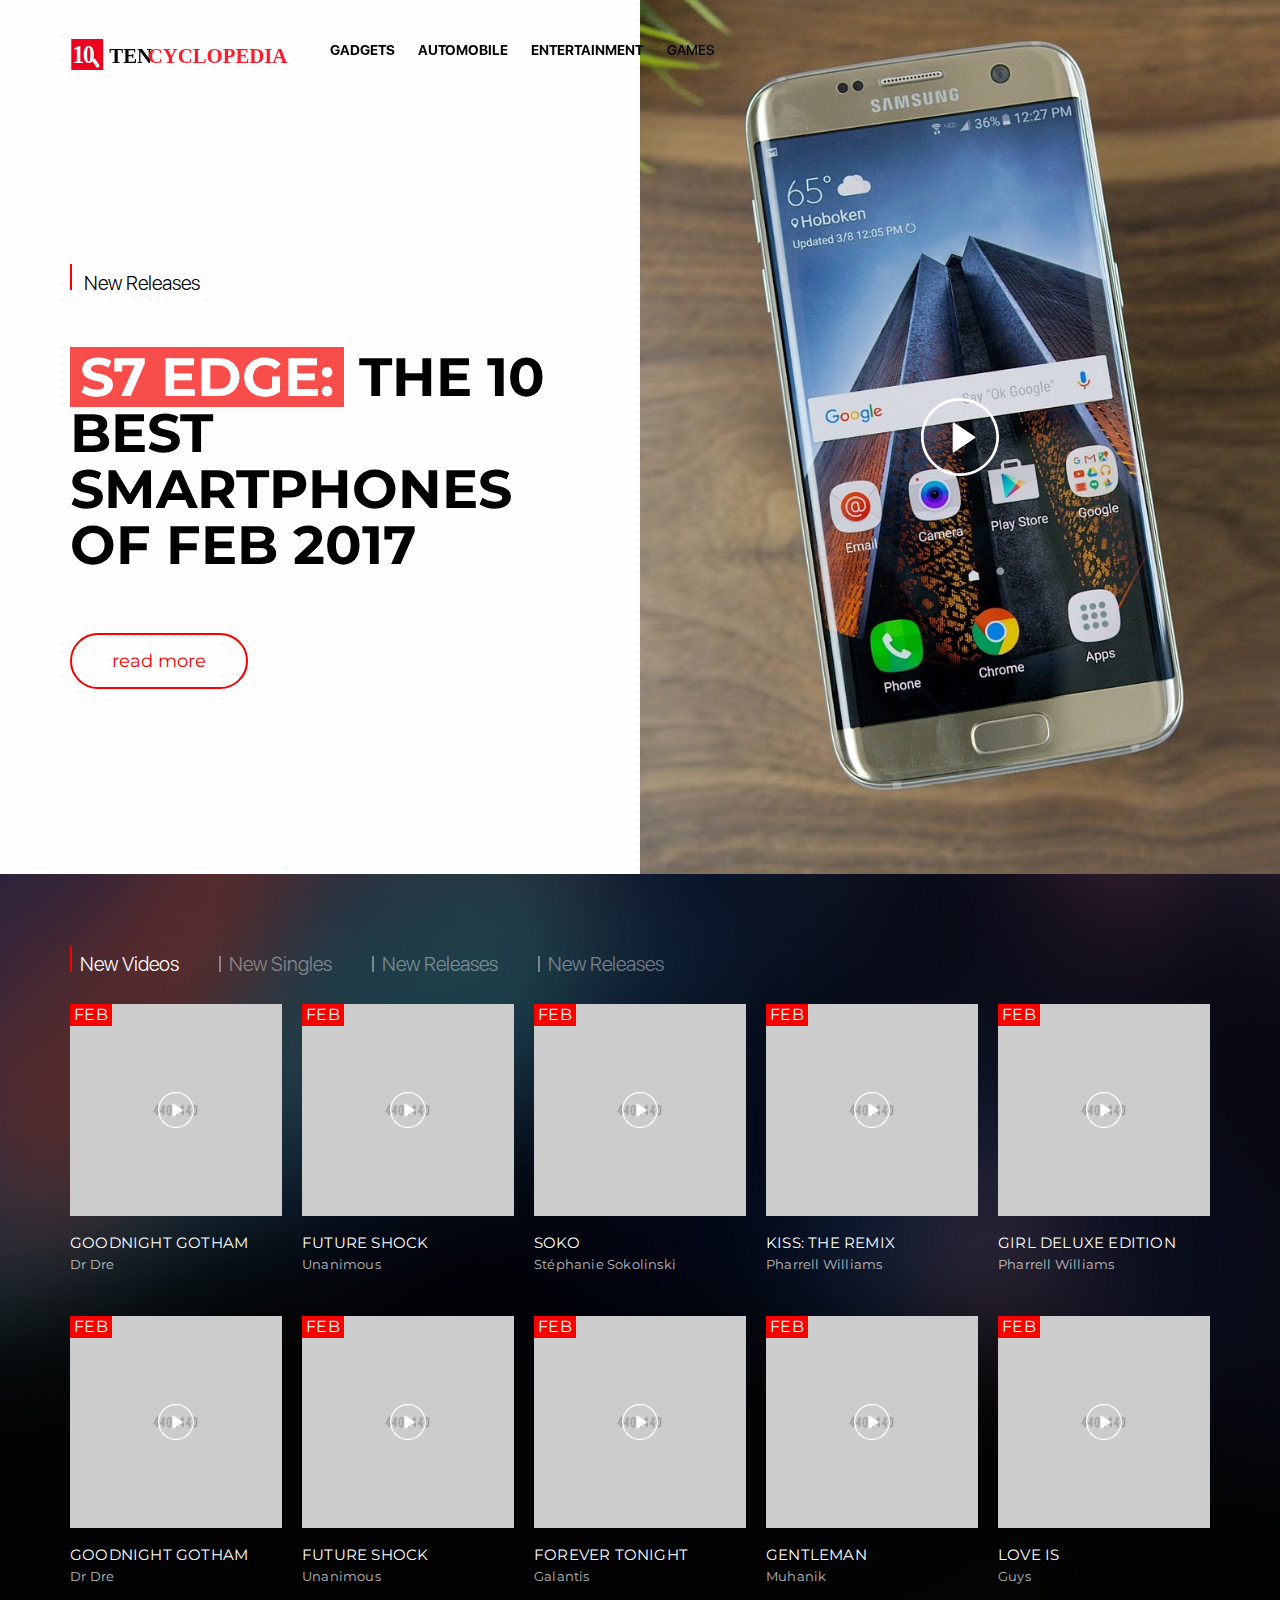
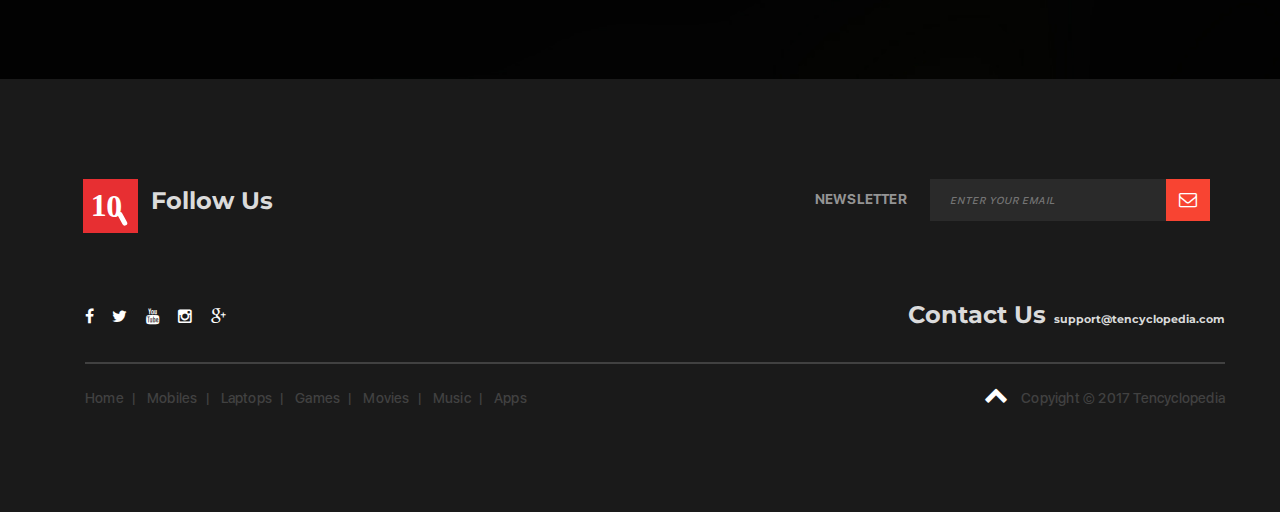
==== mobile.html @ 027637b4 "mobiles" ====
<!DOCTYPE html>
<html lang="en">
<head>
    <meta charset="utf-8">
    <meta name="viewport" content="width=device-width, initial-scale=1, maximum-scale=1.0, user-scalable=no">
    <title>Tencyclopedia</title>
    
    <!-- Favicon -->

    <!-- Fonts -->
    <link href='https://fonts.googleapis.com/css?family=Montserrat:400,700' rel='stylesheet' type='text/css'>
    
    <!-- Bootstrap -->
    <link rel="stylesheet" type="text/css" href="vendors/bootstrap/css/bootstrap.min.css">
    <link rel="stylesheet" type="text/css" href="vendors/bootstrap/css/bootstrap-theme.min.css">

    <!-- Fontawesome -->
    <link rel="stylesheet" type="text/css" href="vendors/font-awesome/css/font-awesome.min.css">

    <!-- Animate -->
    <link rel="stylesheet" type="text/css" href="vendors/animate.css">

    <!-- Swiper -->
    <link rel="stylesheet" type="text/css" href="vendors/swiper/css/swiper.min.css">

    <!-- Magnific-popup -->
    <link rel="stylesheet" type="text/css" href="vendors/magnific-popup/magnific-popup.css">

    <!-- Base MasterSlider style sheet -->
    <link rel="stylesheet" href="vendors/masterslider/style/masterslider.css" />
    
    <!-- Master Slider Skin -->
    <link href="vendors/masterslider/skins/default/style.css" rel='stylesheet' type='text/css'>
    
    <link rel="stylesheet" href="vendors/mediaelement/mediaelementplayer.min.css" />    
    <!-- Stylesheet -->
    <link rel="stylesheet" type="text/css" href="style.css">
<style type="text/css">
    
 ::-webkit-scrollbar {
           width:5px;

        }

     ::-webkit-scrollbar:active {
           color: #303030;

        }
      
        ::-webkit-scrollbar-track {
           
/*#333333*/
            background: white;
            /*-webkit-box-shadow: inset 3px 1px 2px rgba(0,0,0,0.5);*/
        }
        ::-webkit-scrollbar-thumb {
            /*#101010*/
            background: silver  ;
            /*border-radius: 12px;  */
            /*-webkit-box-shadow: inset 3px 1px 2px rgba(0,0,0,0.5);*/
            

    
        
        }
</style>

</head>

<body class="music-content">

    <div class="tana-loader">
        <div class="loader-content">
            <div class="loader-circle"></div>
            <div class="loader-line-mask">
                <div class="loader-line"></div>
            </div>
        </div>
    </div>
    <div class="wrapper">
        
        <header id="header" class="header-blog header-music">
            <div class="panel-header">
                <div class="container">
                    <div class="row">
                        <div class="col-sm-12">
                            
                            <div class="header-wrapper">

                                <!-- image logo -->
                                <div class="site-branding">
                                    <a href="index.html" rel="home" class="custom-logo-link">
                                        <img src="logo-reboot/logo-repositon.svg" alt="logo image" data-width="250px">
                                        <!-- <img src="logo-reboot/logo-text.svg" alt="logo image" data-width="202px"> -->
                                    </a>
                                </div>

                                <nav class="main-nav">
                                    <ul>
                                        <li class="menu-item-has-children current-menu-item">
                                            <a href="news2.html">Gadgets</a>
                                            <ul>
                                                <!-- <li><a href="#">Mobile</a></li> -->
                                                <li class="menu-item-has-children">
                                                    <a href="news2.html">Mobile</a>
                                                    <ul>
                                                        <li><a href="#">Under 10k</a></li>
                                                        <li><a href="#">Under 15k</a></li>
                                                        <li><a href="#">Under 20k</a></li>
                                                        <li><a href="#">Above 25k</a></li>
                                                        
                                                    </ul>
                                                </li>
                                                <li class="menu-item-has-children">
                                                    <a href="news2.html">Laptops</a>
                                                    <ul>
                                                        <li><a href="#">Under 30k</a></li>
                                                        <li><a href="#">Under 40k</a></li>
                                                        <li><a href="#">Under 45k</a></li>
                                                        <li><a href="#">Above 50k</a></li>
                                                    </ul>
                                                </li>
                                                <!-- <li><a href="single-#">Sidebar Left</a></li> -->
                                            </ul>
                                        </li>
                                        <li class="menu-item-has-children current-menu-item">
                                        <a href="entertainment.html">Automobile</a>
                                            <ul>
                                                <!-- <li><a href="#">Mobile</a></li> -->
                                                <li class="menu-item-has-children">
                                                    <a href="news2.html">Cars</a>
                                                    <ul>
                                                        <li><a href="#">Under 5lakh</a></li>
                                                        <li><a href="#">Under 6.5lakh</a></li>
                                                        <li><a href="#">Under 12lak</a></li>
                                                        <li><a href="#">Above 12lakh</a></li>
                                                        
                                                    </ul>
                                                </li>
                                                <li class="menu-item-has-children">
                                                    <a href="news2.html">Bikes</a>
                                                    <ul>
                                                        <li><a href="#">Under 50k</a></li>
                                                        <li><a href="#">Under 80k</a></li>
                                                        <li><a href="#">Under 1lakh</a></li>
                                                        <li><a href="#">Above 1lakh</a></li>
                                                    </ul>
                                                </li>
                                                <!-- <li><a href="single-#">Sidebar Left</a></li> -->
                                            </ul>

                                        </li>
                                        <li  class="menu-item-has-children current-menu-item">
                                        <a href="movie.html">Entertainment</a>

                                            <ul>
                                                <li><a href="#">Movies</a></li>
                                                
                                                <li><a href="single-#">Music</a></li>
                                            </ul>

                                        </li>
                                        <li><a href="blog.html">Games</a></li>
                                    </ul>
                                </nav>
                            </div>

                        </div>
                    </div>
                </div>
            </div>

            <a href="javascript:;" id="burger_menu" class="burger-menu">
                <img src="images/burger-white.png" alt="menu icon">
            </a>

            <div class="push-menu pm-entertainment">
                <div class="pm-overlay"></div>
                <div class="pm-container">
                    <div class="pm-viewport">
                        <div class="pm-wrap">
                        
                            <a href="javascript:;" class="close-menu"></a>
                            
                            <form class="search-form">
                                <input type="text" name="1" placeholder="Search">
                                <button type="submit"><img src="images/search-en.png" alt="search icon"></button>
                            </form>

                            <div class="author-info">
                                <img src="images/pages/author.jpg" alt="search icon">
                                <div class="auth-name">
                                    <h4><a href="javascript:;">Patrick Pitt</a></h4>
                                    <p><a href="javascript:;">Sign out</a></p>
                                </div>
                            </div>

                            <h4 class="pm-en-title">Menu</h4>

                            <nav class="big-menu">
                                <ul>
                                    <li>
                                        <a href="#"><i data-bg-image="images/pm-en-ico1.png"></i>News</a>
                                    </li>
                                    <li>
                                        <a href="entertainment.html"><i data-bg-image="images/pm-en-ico2.png"></i>Movies</a>
                                    </li>
                                    <li>
                                        <a href="blog.html"><i data-bg-image="images/pm-en-ico3.png"></i>TV Series</a>
                                    </li>
                                    <li>
                                        <a href="#"><i data-bg-image="images/pm-en-ico4.png"></i>Events</a>
                                    </li>
                                    <li>
                                        <a href="blog.html"><i data-bg-image="images/pm-en-ico5.png"></i>Trailers</a>
                                    </li>
                                    <li>
                                        <a href="entertainment.html"><i data-bg-image="images/pm-en-ico6.png"></i>Music</a>
                                    </li>
                                </ul>
                            </nav>

                            <h4 class="pm-en-title">Featured News</h4>

                            <div class="pm-en-recent">
                                <a href="blog.html" class="er-item">
                                    <img src="images/pages/pm-en1.png" alt="recent news">
                                </a>
                                <a href="index.html" class="er-item">
                                    <img src="images/pages/pm-en2.png" alt="recent news">
                                </a>
                            </div>

                            <h4 class="pm-en-title">Connect</h4>

                            <div class="pm-socials">
                                <a href="javascript:;"><i class="fa fa-facebook"></i></a>
                                <a href="javascript:;"><i class="fa fa-twitter"></i></a>
                                <a href="javascript:;"><i class="fa fa-youtube"></i></a>
                                <a href="javascript:;"><i class="fa fa-google-plus"></i></a>
                            </div>

                            <div class="pm-go-home">
                                <a href="entertainment.html">
                                    <i data-bg-image="images/pm-en-ico-home.png"></i>
                                    Go to home
                                </a>
                            </div>

                        </div>
                    </div>
                </div>
            </div>
        </header>

<div class="content-area pvt0">

    <div class="section-full fs-slide ms-slide">

        <div class="swiper-container">
            <div class="swiper-wrapper">
                                <div class="swiper-slide">
                    <div class="fs-item" data-bg-color="#fff">
                        <div class="fs-entry-bg" data-bg-image="images/music/slider-1.jpg">
                            <a href="javascript:;" class="play-button">
                                <svg version="1.1" xmlns="http://www.w3.org/2000/svg" xmlns:xlink="http://www.w3.org/1999/xlink" viewBox="0 0 32 32" xml:space="preserve">
                                    <g>
                                        <path d="M16,0C7.2,0,0,7.2,0,16c0,8.8,7.2,16,16,16c8.8,0,16-7.2,16-16C32,7.2,24.8,0,16,0z M16,30.9C7.8,30.9,1.1,24.2,1.1,16C1.1,7.8,7.8,1.1,16,1.1c8.2,0,14.9,6.7,14.9,14.9C30.9,24.2,24.2,30.9,16,30.9z"/>
                                        <path d="M22.2,15.9l-8.7-5.9c-0.1-0.1-0.2-0.1-0.3,0c-0.1,0.1-0.2,0.2-0.2,0.3v11.8c0,0.1,0.1,0.2,0.2,0.3c0,0,0.1,0,0.1,0c0.1,0,0.1,0,0.2-0.1l8.7-5.9c0.1-0.1,0.1-0.1,0.1-0.2C22.4,16.1,22.3,16,22.2,15.9z"/>
                                    </g>
                                </svg>
                            </a>
                        </div>
                        <div class="container">
                            <div class="row">
                                <div class="col-md-6">
                                    <div class="fs-entry-item">
                                        <h4 class="fs-title fs-animate-text">New Releases</h4>
                                        <h3 class="fs-animate-text"><span>S7 Edge:</span> the 10 Best SmartPhones of FEB 2017</h3>
                                        <a href="#" class="read-more fs-animate-text">read more</a>
                                    </div>

                                </div>
                            </div>
                        </div>
                    </div>
                </div>
                                <div class="swiper-slide">
                    <div class="fs-item" data-bg-color="#fff">
                        <div class="fs-entry-bg" data-bg-image="images/music/slider-2.jpg">
                            <a href="javascript:;" class="play-button">
                                <svg version="1.1" xmlns="http://www.w3.org/2000/svg" xmlns:xlink="http://www.w3.org/1999/xlink" viewBox="0 0 32 32" xml:space="preserve">
                                    <g>
                                        <path d="M16,0C7.2,0,0,7.2,0,16c0,8.8,7.2,16,16,16c8.8,0,16-7.2,16-16C32,7.2,24.8,0,16,0z M16,30.9C7.8,30.9,1.1,24.2,1.1,16C1.1,7.8,7.8,1.1,16,1.1c8.2,0,14.9,6.7,14.9,14.9C30.9,24.2,24.2,30.9,16,30.9z"/>
                                        <path d="M22.2,15.9l-8.7-5.9c-0.1-0.1-0.2-0.1-0.3,0c-0.1,0.1-0.2,0.2-0.2,0.3v11.8c0,0.1,0.1,0.2,0.2,0.3c0,0,0.1,0,0.1,0c0.1,0,0.1,0,0.2-0.1l8.7-5.9c0.1-0.1,0.1-0.1,0.1-0.2C22.4,16.1,22.3,16,22.2,15.9z"/>
                                    </g>
                                </svg>
                            </a>
                        </div>
                        <div class="container">
                            <div class="row">
                                <div class="col-md-6">
                                    <div class="fs-entry-item">
                                        <h4 class="fs-title fs-animate-text">New Releases</h4>
                                        <h3 class="fs-animate-text"><span>Starboy:</span> Listen to the hottest new tracks of Feb 2017</h3>
                                        <a href="#" class="read-more fs-animate-text">read more</a>
                                    </div>

                                </div>
                            </div>
                        </div>
                    </div>
                </div>
                                <div class="swiper-slide">
                    <div class="fs-item" data-bg-color="#fff">
                        <div class="fs-entry-bg" data-bg-image="images/music/slider-3.jpg">
                            <a href="javascript:;" class="play-button">
                                <svg version="1.1" xmlns="http://www.w3.org/2000/svg" xmlns:xlink="http://www.w3.org/1999/xlink" viewBox="0 0 32 32" xml:space="preserve">
                                    <g>
                                        <path d="M16,0C7.2,0,0,7.2,0,16c0,8.8,7.2,16,16,16c8.8,0,16-7.2,16-16C32,7.2,24.8,0,16,0z M16,30.9C7.8,30.9,1.1,24.2,1.1,16C1.1,7.8,7.8,1.1,16,1.1c8.2,0,14.9,6.7,14.9,14.9C30.9,24.2,24.2,30.9,16,30.9z"/>
                                        <path d="M22.2,15.9l-8.7-5.9c-0.1-0.1-0.2-0.1-0.3,0c-0.1,0.1-0.2,0.2-0.2,0.3v11.8c0,0.1,0.1,0.2,0.2,0.3c0,0,0.1,0,0.1,0c0.1,0,0.1,0,0.2-0.1l8.7-5.9c0.1-0.1,0.1-0.1,0.1-0.2C22.4,16.1,22.3,16,22.2,15.9z"/>
                                    </g>
                                </svg>
                            </a>
                        </div>
                        <div class="container">
                            <div class="row">
                                <div class="col-md-6">
                                    <div class="fs-entry-item">
                                        <h4 class="fs-title fs-animate-text">New Releases</h4>
                                        <h3 class="fs-animate-text"><span>NIOh</span> Checkout the best selling games of FEB 2017</h3>
                                        <a href="#" class="read-more fs-animate-text">read more</a>
                                    </div>

                                </div>
                            </div>
                        </div>
                    </div>
                </div>
                            </div>
        </div>
        
        <div class="fs-arrows">
            <a href="single.html" class="fs-arrow-prev"><i class="fa fa-angle-left"></i> Prev</a>
            <a href="single.html" class="fs-arrow-next">Next <i class="fa fa-angle-right"></i></a>
        </div>
    </div>

    <!-- New Videos -->
  <div class="section-full pv5 bg-cover bg-center-top" data-bg-image="images/music/box-bg.jpg">
        <div class="container">
            <div class="row">
                <div class="col-sm-12">

                    <div class="simple-tab-space ms-style text-light">
                        <div class="tab-title clearfix">
                            <a href="javascript:;" class="active">New Videos</a>
                            <a href="javascript:;">New Singles</a>
                            <a href="javascript:;">New Releases</a>
                            <a href="javascript:;">New Releases</a>
                        </div>
                        <div class="tab-panel">
                                                        <div class="tab-content active">
                                <div class="row row-has-5-columns">
                                                                        <div class="col-xs-6 col-sm-4 col-md-15">
                                        <div class="post boxoffice-style ms-style text-light">
                                            <div class="image" data-src="images/music/box-01.jpg">
                                                <a href="single.html">
                                                    <img src="images/1x1.png" alt="Image"/>
                                                </a>
                                                <span class="label">Feb  </span>
                                                <a  data-toggle="modal" data-target="#myModal1" class="play-button  size-small">
                                                    <svg version="1.1" xmlns="http://www.w3.org/2000/svg" xmlns:xlink="http://www.w3.org/1999/xlink" viewBox="0 0 32 32" xml:space="preserve">
                                                        <g>
                                                            <path d="M16,0C7.2,0,0,7.2,0,16c0,8.8,7.2,16,16,16c8.8,0,16-7.2,16-16C32,7.2,24.8,0,16,0z M16,30.9C7.8,30.9,1.1,24.2,1.1,16C1.1,7.8,7.8,1.1,16,1.1c8.2,0,14.9,6.7,14.9,14.9C30.9,24.2,24.2,30.9,16,30.9z"/>
                                                            <path d="M22.2,15.9l-8.7-5.9c-0.1-0.1-0.2-0.1-0.3,0c-0.1,0.1-0.2,0.2-0.2,0.3v11.8c0,0.1,0.1,0.2,0.2,0.3c0,0,0.1,0,0.1,0c0.1,0,0.1,0,0.2-0.1l8.7-5.9c0.1-0.1,0.1-0.1,0.1-0.2C22.4,16.1,22.3,16,22.2,15.9z"/>
                                                        </g>
                                                    </svg>
                                                </a>


                                            </div>
                                            <div class="ms-meta">
                                                <h4><a href="single.html">Goodnight gotham</a></h4>
                                                <h5><a href="single.html">Dr Dre</a></h5>
                                                 
                                            </div>
                                        </div>
                                    </div>
                                                                        <div class="col-xs-6 col-sm-4 col-md-15">
                                        <div class="post boxoffice-style ms-style text-light">
                                            <div class="image" data-src="images/music/box-02.jpg">
                                                <a href="single.html">
                                                    <img src="images/1x1.png" alt="Image"/>
                                                </a>
                                                <span class="label">Feb  </span>
                                                <a  data-toggle="modal" data-target="#myModal2" class="play-button  size-small">
                                                <svg version="1.1" xmlns="http://www.w3.org/2000/svg" xmlns:xlink="http://www.w3.org/1999/xlink" viewBox="0 0 32 32" xml:space="preserve">
                                                        <g>
                                                            <path d="M16,0C7.2,0,0,7.2,0,16c0,8.8,7.2,16,16,16c8.8,0,16-7.2,16-16C32,7.2,24.8,0,16,0z M16,30.9C7.8,30.9,1.1,24.2,1.1,16C1.1,7.8,7.8,1.1,16,1.1c8.2,0,14.9,6.7,14.9,14.9C30.9,24.2,24.2,30.9,16,30.9z"/>
                                                            <path d="M22.2,15.9l-8.7-5.9c-0.1-0.1-0.2-0.1-0.3,0c-0.1,0.1-0.2,0.2-0.2,0.3v11.8c0,0.1,0.1,0.2,0.2,0.3c0,0,0.1,0,0.1,0c0.1,0,0.1,0,0.2-0.1l8.7-5.9c0.1-0.1,0.1-0.1,0.1-0.2C22.4,16.1,22.3,16,22.2,15.9z"/>
                                                        </g>
                                                    </svg>
                                                </a>
                                            </div>
                                            <div class="ms-meta">
                                                <h4><a href="single.html">Future shock</a></h4>
                                                <h5><a href="single.html">Unanimous</a></h5>
                                                 
                                            </div>
                                        </div>
                                    </div>
                                                                        <div class="col-xs-6 col-sm-4 col-md-15">
                                        <div class="post boxoffice-style ms-style text-light">
                                            <div class="image" data-src="images/music/box-03.jpg">
                                                <a href="single.html">
                                                    <img src="images/1x1.png" alt="Image"/>
                                                </a>
                                                <span class="label">Feb  </span>
                                                <a  data-toggle="modal" data-target="#myModal3" class="play-button  size-small">
                                                    <svg version="1.1" xmlns="http://www.w3.org/2000/svg" xmlns:xlink="http://www.w3.org/1999/xlink" viewBox="0 0 32 32" xml:space="preserve">
                                                        <g>
                                                            <path d="M16,0C7.2,0,0,7.2,0,16c0,8.8,7.2,16,16,16c8.8,0,16-7.2,16-16C32,7.2,24.8,0,16,0z M16,30.9C7.8,30.9,1.1,24.2,1.1,16C1.1,7.8,7.8,1.1,16,1.1c8.2,0,14.9,6.7,14.9,14.9C30.9,24.2,24.2,30.9,16,30.9z"/>
                                                            <path d="M22.2,15.9l-8.7-5.9c-0.1-0.1-0.2-0.1-0.3,0c-0.1,0.1-0.2,0.2-0.2,0.3v11.8c0,0.1,0.1,0.2,0.2,0.3c0,0,0.1,0,0.1,0c0.1,0,0.1,0,0.2-0.1l8.7-5.9c0.1-0.1,0.1-0.1,0.1-0.2C22.4,16.1,22.3,16,22.2,15.9z"/>
                                                        </g>
                                                    </svg>
                                                </a>
                                            </div>
                                            <div class="ms-meta">
                                                <h4><a href="single.html">Soko</a></h4>
                                                <h5><a href="single.html">Stéphanie Sokolinski</a></h5>
                                                 
                                            </div>
                                        </div>
                                    </div>
                                                                        <div class="col-xs-6 col-sm-4 col-md-15">
                                        <div class="post boxoffice-style ms-style text-light">
                                            <div class="image" data-src="images/music/box-04.jpg">
                                                <a href="single.html">
                                                    <img src="images/1x1.png" alt="Image"/>
                                                </a>
                                                <span class="label">Feb  </span>
                                                <a  data-toggle="modal" data-target="#myModal4" class="play-button  size-small">
                                                    <svg version="1.1" xmlns="http://www.w3.org/2000/svg" xmlns:xlink="http://www.w3.org/1999/xlink" viewBox="0 0 32 32" xml:space="preserve">
                                                        <g>
                                                            <path d="M16,0C7.2,0,0,7.2,0,16c0,8.8,7.2,16,16,16c8.8,0,16-7.2,16-16C32,7.2,24.8,0,16,0z M16,30.9C7.8,30.9,1.1,24.2,1.1,16C1.1,7.8,7.8,1.1,16,1.1c8.2,0,14.9,6.7,14.9,14.9C30.9,24.2,24.2,30.9,16,30.9z"/>
                                                            <path d="M22.2,15.9l-8.7-5.9c-0.1-0.1-0.2-0.1-0.3,0c-0.1,0.1-0.2,0.2-0.2,0.3v11.8c0,0.1,0.1,0.2,0.2,0.3c0,0,0.1,0,0.1,0c0.1,0,0.1,0,0.2-0.1l8.7-5.9c0.1-0.1,0.1-0.1,0.1-0.2C22.4,16.1,22.3,16,22.2,15.9z"/>
                                                        </g>
                                                    </svg>
                                                </a>
                                            </div>
                                            <div class="ms-meta">
                                                <h4><a href="single.html">Kiss: the remix</a></h4>
                                                <h5><a href="single.html">Pharrell Williams</a></h5>
                                                 
                                            </div>
                                        </div>
                                    </div>
                                                                        <div class="col-xs-6 col-sm-4 col-md-15">
                                        <div class="post boxoffice-style ms-style text-light">
                                            <div class="image" data-src="images/music/box-05.jpg">
                                                <a href="single.html">
                                                    <img src="images/1x1.png" alt="Image"/>
                                                </a>
                                                <span class="label">Feb  </span>
                                                <a  data-toggle="modal" data-target="#myModal4" class="play-button  size-small">
                                                    <svg version="1.1" xmlns="http://www.w3.org/2000/svg" xmlns:xlink="http://www.w3.org/1999/xlink" viewBox="0 0 32 32" xml:space="preserve">
                                                        <g>
                                                            <path d="M16,0C7.2,0,0,7.2,0,16c0,8.8,7.2,16,16,16c8.8,0,16-7.2,16-16C32,7.2,24.8,0,16,0z M16,30.9C7.8,30.9,1.1,24.2,1.1,16C1.1,7.8,7.8,1.1,16,1.1c8.2,0,14.9,6.7,14.9,14.9C30.9,24.2,24.2,30.9,16,30.9z"/>
                                                            <path d="M22.2,15.9l-8.7-5.9c-0.1-0.1-0.2-0.1-0.3,0c-0.1,0.1-0.2,0.2-0.2,0.3v11.8c0,0.1,0.1,0.2,0.2,0.3c0,0,0.1,0,0.1,0c0.1,0,0.1,0,0.2-0.1l8.7-5.9c0.1-0.1,0.1-0.1,0.1-0.2C22.4,16.1,22.3,16,22.2,15.9z"/>
                                                        </g>
                                                    </svg>
                                                </a>
                                            </div>
                                            <div class="ms-meta">
                                                <h4><a href="single.html">GIRL Deluxe edition</a></h4>
                                                <h5><a href="single.html">Pharrell Williams</a></h5>
                                                 
                                            </div>
                                        </div>
                                    </div>
                                                                        <div class="col-xs-6 col-sm-4 col-md-15">
                                        <div class="post boxoffice-style ms-style text-light">
                                            <div class="image" data-src="images/music/box-06.jpg">
                                                <a href="single.html">
                                                    <img src="images/1x1.png" alt="Image"/>
                                                </a>
                                                <span class="label">Feb  </span>
                                                <a  data-toggle="modal" data-target="#myModal6" class="play-button  size-small">
                                                    <svg version="1.1" xmlns="http://www.w3.org/2000/svg" xmlns:xlink="http://www.w3.org/1999/xlink" viewBox="0 0 32 32" xml:space="preserve">
                                                        <g>
                                                            <path d="M16,0C7.2,0,0,7.2,0,16c0,8.8,7.2,16,16,16c8.8,0,16-7.2,16-16C32,7.2,24.8,0,16,0z M16,30.9C7.8,30.9,1.1,24.2,1.1,16C1.1,7.8,7.8,1.1,16,1.1c8.2,0,14.9,6.7,14.9,14.9C30.9,24.2,24.2,30.9,16,30.9z"/>
                                                            <path d="M22.2,15.9l-8.7-5.9c-0.1-0.1-0.2-0.1-0.3,0c-0.1,0.1-0.2,0.2-0.2,0.3v11.8c0,0.1,0.1,0.2,0.2,0.3c0,0,0.1,0,0.1,0c0.1,0,0.1,0,0.2-0.1l8.7-5.9c0.1-0.1,0.1-0.1,0.1-0.2C22.4,16.1,22.3,16,22.2,15.9z"/>
                                                        </g>
                                                    </svg>
                                                </a>
                                            </div>
                                            <div class="ms-meta">
                                                <h4><a href="single.html">Goodnight gotham</a></h4>
                                                <h5><a href="single.html">Dr Dre</a></h5>
                                                 
                                            </div>
                                        </div>
                                    </div>
                                                                        <div class="col-xs-6 col-sm-4 col-md-15">
                                        <div class="post boxoffice-style ms-style text-light">
                                            <div class="image" data-src="images/music/box-07.jpg">
                                                <a href="single.html">
                                                    <img src="images/1x1.png" alt="Image"/>
                                                </a>
                                                <span class="label">Feb  </span>
                                                <a  data-toggle="modal" data-target="#myModal7" class="play-button  size-small">
                                                    <svg version="1.1" xmlns="http://www.w3.org/2000/svg" xmlns:xlink="http://www.w3.org/1999/xlink" viewBox="0 0 32 32" xml:space="preserve">
                                                        <g>
                                                            <path d="M16,0C7.2,0,0,7.2,0,16c0,8.8,7.2,16,16,16c8.8,0,16-7.2,16-16C32,7.2,24.8,0,16,0z M16,30.9C7.8,30.9,1.1,24.2,1.1,16C1.1,7.8,7.8,1.1,16,1.1c8.2,0,14.9,6.7,14.9,14.9C30.9,24.2,24.2,30.9,16,30.9z"/>
                                                            <path d="M22.2,15.9l-8.7-5.9c-0.1-0.1-0.2-0.1-0.3,0c-0.1,0.1-0.2,0.2-0.2,0.3v11.8c0,0.1,0.1,0.2,0.2,0.3c0,0,0.1,0,0.1,0c0.1,0,0.1,0,0.2-0.1l8.7-5.9c0.1-0.1,0.1-0.1,0.1-0.2C22.4,16.1,22.3,16,22.2,15.9z"/>
                                                        </g>
                                                    </svg>
                                                </a>
                                            </div>
                                            <div class="ms-meta">
                                                <h4><a href="single.html">Future shock</a></h4>
                                                <h5><a href="single.html">Unanimous</a></h5>
                                                 
                                            </div>
                                        </div>
                                    </div>
                                                                        <div class="col-xs-6 col-sm-4 col-md-15">
                                        <div class="post boxoffice-style ms-style text-light">
                                            <div class="image" data-src="images/music/box-08.jpg">
                                                <a href="single.html">
                                                    <img src="images/1x1.png" alt="Image"/>
                                                </a>
                                                <span class="label">Feb  </span>
                                                <a  data-toggle="modal" data-target="#myModal8" class="play-button  size-small">
                                                    <svg version="1.1" xmlns="http://www.w3.org/2000/svg" xmlns:xlink="http://www.w3.org/1999/xlink" viewBox="0 0 32 32" xml:space="preserve">
                                                        <g>
                                                            <path d="M16,0C7.2,0,0,7.2,0,16c0,8.8,7.2,16,16,16c8.8,0,16-7.2,16-16C32,7.2,24.8,0,16,0z M16,30.9C7.8,30.9,1.1,24.2,1.1,16C1.1,7.8,7.8,1.1,16,1.1c8.2,0,14.9,6.7,14.9,14.9C30.9,24.2,24.2,30.9,16,30.9z"/>
                                                            <path d="M22.2,15.9l-8.7-5.9c-0.1-0.1-0.2-0.1-0.3,0c-0.1,0.1-0.2,0.2-0.2,0.3v11.8c0,0.1,0.1,0.2,0.2,0.3c0,0,0.1,0,0.1,0c0.1,0,0.1,0,0.2-0.1l8.7-5.9c0.1-0.1,0.1-0.1,0.1-0.2C22.4,16.1,22.3,16,22.2,15.9z"/>
                                                        </g>
                                                    </svg>
                                                </a>
                                            </div>
                                            <div class="ms-meta">
                                                <h4><a href="single.html">Forever tonight</a></h4>
                                                <h5><a href="single.html">Galantis</a></h5>
                                                 
                                            </div>
                                        </div>
                                    </div>
                                                                        <div class="col-xs-6 col-sm-4 col-md-15">
                                        <div class="post boxoffice-style ms-style text-light">
                                            <div class="image" data-src="images/music/box-09.jpg">
                                                <a href="single.html">
                                                    <img src="images/1x1.png" alt="Image"/>
                                                </a>
                                                <span class="label">Feb</span>
                                                <a  data-toggle="modal" data-target="#myModal9" class="play-button  size-small">
                                                    <svg version="1.1" xmlns="http://www.w3.org/2000/svg" xmlns:xlink="http://www.w3.org/1999/xlink" viewBox="0 0 32 32" xml:space="preserve">
                                                        <g>
                                                            <path d="M16,0C7.2,0,0,7.2,0,16c0,8.8,7.2,16,16,16c8.8,0,16-7.2,16-16C32,7.2,24.8,0,16,0z M16,30.9C7.8,30.9,1.1,24.2,1.1,16C1.1,7.8,7.8,1.1,16,1.1c8.2,0,14.9,6.7,14.9,14.9C30.9,24.2,24.2,30.9,16,30.9z"/>
                                                            <path d="M22.2,15.9l-8.7-5.9c-0.1-0.1-0.2-0.1-0.3,0c-0.1,0.1-0.2,0.2-0.2,0.3v11.8c0,0.1,0.1,0.2,0.2,0.3c0,0,0.1,0,0.1,0c0.1,0,0.1,0,0.2-0.1l8.7-5.9c0.1-0.1,0.1-0.1,0.1-0.2C22.4,16.1,22.3,16,22.2,15.9z"/>
                                                        </g>
                                                    </svg>
                                                </a>
                                            </div>
                                            <div class="ms-meta">
                                                <h4><a href="single.html">Gentleman</a></h4>
                                                <h5><a href="single.html">Muhanik</a></h5>
                                                 
                                            </div>
                                        </div>
                                    </div>
                                                                        <div class="col-xs-6 col-sm-4 col-md-15">
                                        <div class="post boxoffice-style ms-style text-light">
                                            <div class="image" data-src="images/music/box-10.jpg">
                                                <a href="single.html">
                                                    <img src="images/1x1.png" alt="Image"/>
                                                </a>
                                                <span class="label">Feb</span>
                                                <a  data-toggle="modal" data-target="#myModal10" class="play-button  size-small">
                                                    <svg version="1.1" xmlns="http://www.w3.org/2000/svg" xmlns:xlink="http://www.w3.org/1999/xlink" viewBox="0 0 32 32" xml:space="preserve">
                                                        <g>
                                                            <path d="M16,0C7.2,0,0,7.2,0,16c0,8.8,7.2,16,16,16c8.8,0,16-7.2,16-16C32,7.2,24.8,0,16,0z M16,30.9C7.8,30.9,1.1,24.2,1.1,16C1.1,7.8,7.8,1.1,16,1.1c8.2,0,14.9,6.7,14.9,14.9C30.9,24.2,24.2,30.9,16,30.9z"/>
                                                            <path d="M22.2,15.9l-8.7-5.9c-0.1-0.1-0.2-0.1-0.3,0c-0.1,0.1-0.2,0.2-0.2,0.3v11.8c0,0.1,0.1,0.2,0.2,0.3c0,0,0.1,0,0.1,0c0.1,0,0.1,0,0.2-0.1l8.7-5.9c0.1-0.1,0.1-0.1,0.1-0.2C22.4,16.1,22.3,16,22.2,15.9z"/>
                                                        </g>
                                                    </svg>
                                                </a>
                                            </div>
                                            <div class="ms-meta">
                                                <h4><a href="single.html">Love is</a></h4>
                                                <h5><a href="single.html">Guys</a></h5>
                                                 
                                            </div>
                                        </div>
                                    </div>
                                                                    </div>
                            </div>


                            <div class="tab-content">
                                <div class="row row-has-5-columns">
                                                                        <div class="col-xs-6 col-sm-4 col-md-15">
                                        <div class="post boxoffice-style ms-style text-light">
                                            <div class="image" data-src="images/music/box-01.jpg">
                                                <a href="single.html">
                                                    <img src="images/1x1.png" alt="Image"/>
                                                </a>
                                                <span class="label">Feb  </span>
                                                <a  data-toggle="modal" data-target="#myModal11" class="play-button  size-small">
                                                    <svg version="1.1" xmlns="http://www.w3.org/2000/svg" xmlns:xlink="http://www.w3.org/1999/xlink" viewBox="0 0 32 32" xml:space="preserve">
                                                        <g>
                                                            <path d="M16,0C7.2,0,0,7.2,0,16c0,8.8,7.2,16,16,16c8.8,0,16-7.2,16-16C32,7.2,24.8,0,16,0z M16,30.9C7.8,30.9,1.1,24.2,1.1,16C1.1,7.8,7.8,1.1,16,1.1c8.2,0,14.9,6.7,14.9,14.9C30.9,24.2,24.2,30.9,16,30.9z"/>
                                                            <path d="M22.2,15.9l-8.7-5.9c-0.1-0.1-0.2-0.1-0.3,0c-0.1,0.1-0.2,0.2-0.2,0.3v11.8c0,0.1,0.1,0.2,0.2,0.3c0,0,0.1,0,0.1,0c0.1,0,0.1,0,0.2-0.1l8.7-5.9c0.1-0.1,0.1-0.1,0.1-0.2C22.4,16.1,22.3,16,22.2,15.9z"/>
                                                        </g>
                                                    </svg>
                                                </a>
                                            </div>
                                            <div class="ms-meta">
                                                <h4><a href="single.html">Goodnight gotham</a></h4>
                                                <h5><a href="single.html">Dr Dre</a></h5>
                                                 
                                            </div>
                                        </div>
                                    </div>
                                                                        <div class="col-xs-6 col-sm-4 col-md-15">
                                        <div class="post boxoffice-style ms-style text-light">
                                            <div class="image" data-src="images/music/box-02.jpg">
                                                <a href="single.html">
                                                    <img src="images/1x1.png" alt="Image"/>
                                                </a>
                                                <span class="label">Feb  </span>
                                                <a  data-toggle="modal" data-target="#myModal12" class="play-button  size-small">
                                                    <svg version="1.1" xmlns="http://www.w3.org/2000/svg" xmlns:xlink="http://www.w3.org/1999/xlink" viewBox="0 0 32 32" xml:space="preserve">
                                                        <g>
                                                            <path d="M16,0C7.2,0,0,7.2,0,16c0,8.8,7.2,16,16,16c8.8,0,16-7.2,16-16C32,7.2,24.8,0,16,0z M16,30.9C7.8,30.9,1.1,24.2,1.1,16C1.1,7.8,7.8,1.1,16,1.1c8.2,0,14.9,6.7,14.9,14.9C30.9,24.2,24.2,30.9,16,30.9z"/>
                                                            <path d="M22.2,15.9l-8.7-5.9c-0.1-0.1-0.2-0.1-0.3,0c-0.1,0.1-0.2,0.2-0.2,0.3v11.8c0,0.1,0.1,0.2,0.2,0.3c0,0,0.1,0,0.1,0c0.1,0,0.1,0,0.2-0.1l8.7-5.9c0.1-0.1,0.1-0.1,0.1-0.2C22.4,16.1,22.3,16,22.2,15.9z"/>
                                                        </g>
                                                    </svg>
                                                </a>
                                            </div>
                                            <div class="ms-meta">
                                                <h4><a href="single.html">Future shock</a></h4>
                                                <h5><a href="single.html">Unanimous</a></h5>
                                                 
                                            </div>
                                        </div>
                                    </div>
                                                                        <div class="col-xs-6 col-sm-4 col-md-15">
                                        <div class="post boxoffice-style ms-style text-light">
                                            <div class="image" data-src="images/music/box-03.jpg">
                                                <a href="single.html">
                                                    <img src="images/1x1.png" alt="Image"/>
                                                </a>
                                                <span class="label">Feb  </span>
                                                <a  data-toggle="modal" data-target="#myModal13" class="play-button  size-small">
                                                    <svg version="1.1" xmlns="http://www.w3.org/2000/svg" xmlns:xlink="http://www.w3.org/1999/xlink" viewBox="0 0 32 32" xml:space="preserve">
                                                        <g>
                                                            <path d="M16,0C7.2,0,0,7.2,0,16c0,8.8,7.2,16,16,16c8.8,0,16-7.2,16-16C32,7.2,24.8,0,16,0z M16,30.9C7.8,30.9,1.1,24.2,1.1,16C1.1,7.8,7.8,1.1,16,1.1c8.2,0,14.9,6.7,14.9,14.9C30.9,24.2,24.2,30.9,16,30.9z"/>
                                                            <path d="M22.2,15.9l-8.7-5.9c-0.1-0.1-0.2-0.1-0.3,0c-0.1,0.1-0.2,0.2-0.2,0.3v11.8c0,0.1,0.1,0.2,0.2,0.3c0,0,0.1,0,0.1,0c0.1,0,0.1,0,0.2-0.1l8.7-5.9c0.1-0.1,0.1-0.1,0.1-0.2C22.4,16.1,22.3,16,22.2,15.9z"/>
                                                        </g>
                                                    </svg>
                                                </a>
                                            </div>
                                            <div class="ms-meta">
                                                <h4><a href="single.html">Soko</a></h4>
                                                <h5><a href="single.html">Stéphanie Sokolinski</a></h5>
                                                 
                                            </div>
                                        </div>
                                    </div>
                                                                        <div class="col-xs-6 col-sm-4 col-md-15">
                                        <div class="post boxoffice-style ms-style text-light">
                                            <div class="image" data-src="images/music/box-04.jpg">
                                                <a href="single.html">
                                                    <img src="images/1x1.png" alt="Image"/>
                                                </a>
                                                <span class="label">Feb  </span>
                                                <a  data-toggle="modal" data-target="#myModal14" class="play-button  size-small">
                                                    <svg version="1.1" xmlns="http://www.w3.org/2000/svg" xmlns:xlink="http://www.w3.org/1999/xlink" viewBox="0 0 32 32" xml:space="preserve">
                                                        <g>
                                                            <path d="M16,0C7.2,0,0,7.2,0,16c0,8.8,7.2,16,16,16c8.8,0,16-7.2,16-16C32,7.2,24.8,0,16,0z M16,30.9C7.8,30.9,1.1,24.2,1.1,16C1.1,7.8,7.8,1.1,16,1.1c8.2,0,14.9,6.7,14.9,14.9C30.9,24.2,24.2,30.9,16,30.9z"/>
                                                            <path d="M22.2,15.9l-8.7-5.9c-0.1-0.1-0.2-0.1-0.3,0c-0.1,0.1-0.2,0.2-0.2,0.3v11.8c0,0.1,0.1,0.2,0.2,0.3c0,0,0.1,0,0.1,0c0.1,0,0.1,0,0.2-0.1l8.7-5.9c0.1-0.1,0.1-0.1,0.1-0.2C22.4,16.1,22.3,16,22.2,15.9z"/>
                                                        </g>
                                                    </svg>
                                                </a>
                                            </div>
                                            <div class="ms-meta">
                                                <h4><a href="single.html">Kiss: the remix</a></h4>
                                                <h5><a href="single.html">Pharrell Williams</a></h5>
                                                 
                                            </div>
                                        </div>
                                    </div>
                                                                        <div class="col-xs-6 col-sm-4 col-md-15">
                                        <div class="post boxoffice-style ms-style text-light">
                                            <div class="image" data-src="images/music/box-05.jpg">
                                                <a href="single.html">
                                                    <img src="images/1x1.png" alt="Image"/>
                                                </a>
                                                <span class="label">Feb  </span>
                                                <a  data-toggle="modal" data-target="#myModal15" class="play-button  size-small">
                                                    <svg version="1.1" xmlns="http://www.w3.org/2000/svg" xmlns:xlink="http://www.w3.org/1999/xlink" viewBox="0 0 32 32" xml:space="preserve">
                                                        <g>
                                                            <path d="M16,0C7.2,0,0,7.2,0,16c0,8.8,7.2,16,16,16c8.8,0,16-7.2,16-16C32,7.2,24.8,0,16,0z M16,30.9C7.8,30.9,1.1,24.2,1.1,16C1.1,7.8,7.8,1.1,16,1.1c8.2,0,14.9,6.7,14.9,14.9C30.9,24.2,24.2,30.9,16,30.9z"/>
                                                            <path d="M22.2,15.9l-8.7-5.9c-0.1-0.1-0.2-0.1-0.3,0c-0.1,0.1-0.2,0.2-0.2,0.3v11.8c0,0.1,0.1,0.2,0.2,0.3c0,0,0.1,0,0.1,0c0.1,0,0.1,0,0.2-0.1l8.7-5.9c0.1-0.1,0.1-0.1,0.1-0.2C22.4,16.1,22.3,16,22.2,15.9z"/>
                                                        </g>
                                                    </svg>
                                                </a>
                                            </div>
                                            <div class="ms-meta">
                                                <h4><a href="single.html">GIRL Deluxe edition</a></h4>
                                                <h5><a href="single.html">Pharrell Williams</a></h5>
                                                 
                                            </div>
                                        </div>
                                    </div>
                                                                        <div class="col-xs-6 col-sm-4 col-md-15">
                                        <div class="post boxoffice-style ms-style text-light">
                                            <div class="image" data-src="images/music/box-06.jpg">
                                                <a href="single.html">
                                                    <img src="images/1x1.png" alt="Image"/>
                                                </a>
                                                <span class="label">Feb  </span>
                                                <a  data-toggle="modal" data-target="#myModal16" class="play-button  size-small">
                                                    <svg version="1.1" xmlns="http://www.w3.org/2000/svg" xmlns:xlink="http://www.w3.org/1999/xlink" viewBox="0 0 32 32" xml:space="preserve">
                                                        <g>
                                                            <path d="M16,0C7.2,0,0,7.2,0,16c0,8.8,7.2,16,16,16c8.8,0,16-7.2,16-16C32,7.2,24.8,0,16,0z M16,30.9C7.8,30.9,1.1,24.2,1.1,16C1.1,7.8,7.8,1.1,16,1.1c8.2,0,14.9,6.7,14.9,14.9C30.9,24.2,24.2,30.9,16,30.9z"/>
                                                            <path d="M22.2,15.9l-8.7-5.9c-0.1-0.1-0.2-0.1-0.3,0c-0.1,0.1-0.2,0.2-0.2,0.3v11.8c0,0.1,0.1,0.2,0.2,0.3c0,0,0.1,0,0.1,0c0.1,0,0.1,0,0.2-0.1l8.7-5.9c0.1-0.1,0.1-0.1,0.1-0.2C22.4,16.1,22.3,16,22.2,15.9z"/>
                                                        </g>
                                                    </svg>
                                                </a>
                                            </div>
                                            <div class="ms-meta">
                                                <h4><a href="single.html">Goodnight gotham</a></h4>
                                                <h5><a href="single.html">Dr Dre</a></h5>
                                                 
                                            </div>
                                        </div>
                                    </div>
                                                                        <div class="col-xs-6 col-sm-4 col-md-15">
                                        <div class="post boxoffice-style ms-style text-light">
                                            <div class="image" data-src="images/music/box-07.jpg">
                                                <a href="single.html">
                                                    <img src="images/1x1.png" alt="Image"/>
                                                </a>
                                                <span class="label">Feb  </span>
                                                <a  data-toggle="modal" data-target="#myModal17" class="play-button  size-small">
                                                    <svg version="1.1" xmlns="http://www.w3.org/2000/svg" xmlns:xlink="http://www.w3.org/1999/xlink" viewBox="0 0 32 32" xml:space="preserve">
                                                        <g>
                                                            <path d="M16,0C7.2,0,0,7.2,0,16c0,8.8,7.2,16,16,16c8.8,0,16-7.2,16-16C32,7.2,24.8,0,16,0z M16,30.9C7.8,30.9,1.1,24.2,1.1,16C1.1,7.8,7.8,1.1,16,1.1c8.2,0,14.9,6.7,14.9,14.9C30.9,24.2,24.2,30.9,16,30.9z"/>
                                                            <path d="M22.2,15.9l-8.7-5.9c-0.1-0.1-0.2-0.1-0.3,0c-0.1,0.1-0.2,0.2-0.2,0.3v11.8c0,0.1,0.1,0.2,0.2,0.3c0,0,0.1,0,0.1,0c0.1,0,0.1,0,0.2-0.1l8.7-5.9c0.1-0.1,0.1-0.1,0.1-0.2C22.4,16.1,22.3,16,22.2,15.9z"/>
                                                        </g>
                                                    </svg>
                                                </a>
                                            </div>
                                            <div class="ms-meta">
                                                <h4><a href="single.html">Future shock</a></h4>
                                                <h5><a href="single.html">Unanimous</a></h5>
                                                 
                                            </div>
                                        </div>
                                    </div>
                                                                        <div class="col-xs-6 col-sm-4 col-md-15">
                                        <div class="post boxoffice-style ms-style text-light">
                                            <div class="image" data-src="images/music/box-08.jpg">
                                                <a href="single.html">
                                                    <img src="images/1x1.png" alt="Image"/>
                                                </a>
                                                <span class="label">Feb  </span>
                                                <a  data-toggle="modal" data-target="#myModal18" class="play-button  size-small">
                                                    <svg version="1.1" xmlns="http://www.w3.org/2000/svg" xmlns:xlink="http://www.w3.org/1999/xlink" viewBox="0 0 32 32" xml:space="preserve">
                                                        <g>
                                                            <path d="M16,0C7.2,0,0,7.2,0,16c0,8.8,7.2,16,16,16c8.8,0,16-7.2,16-16C32,7.2,24.8,0,16,0z M16,30.9C7.8,30.9,1.1,24.2,1.1,16C1.1,7.8,7.8,1.1,16,1.1c8.2,0,14.9,6.7,14.9,14.9C30.9,24.2,24.2,30.9,16,30.9z"/>
                                                            <path d="M22.2,15.9l-8.7-5.9c-0.1-0.1-0.2-0.1-0.3,0c-0.1,0.1-0.2,0.2-0.2,0.3v11.8c0,0.1,0.1,0.2,0.2,0.3c0,0,0.1,0,0.1,0c0.1,0,0.1,0,0.2-0.1l8.7-5.9c0.1-0.1,0.1-0.1,0.1-0.2C22.4,16.1,22.3,16,22.2,15.9z"/>
                                                        </g>
                                                    </svg>
                                                </a>
                                            </div>
                                            <div class="ms-meta">
                                                <h4><a href="single.html">Forever tonight</a></h4>
                                                <h5><a href="single.html">Galantis</a></h5>
                                                 
                                            </div>
                                        </div>
                                    </div>
                                                                        <div class="col-xs-6 col-sm-4 col-md-15">
                                        <div class="post boxoffice-style ms-style text-light">
                                            <div class="image" data-src="images/music/box-09.jpg">
                                                <a href="single.html">
                                                    <img src="images/1x1.png" alt="Image"/>
                                                </a>
                                                <span class="label">Feb</span>
                                                <a  data-toggle="modal" data-target="#myModal19" class="play-button  size-small">
                                                    <svg version="1.1" xmlns="http://www.w3.org/2000/svg" xmlns:xlink="http://www.w3.org/1999/xlink" viewBox="0 0 32 32" xml:space="preserve">
                                                        <g>
                                                            <path d="M16,0C7.2,0,0,7.2,0,16c0,8.8,7.2,16,16,16c8.8,0,16-7.2,16-16C32,7.2,24.8,0,16,0z M16,30.9C7.8,30.9,1.1,24.2,1.1,16C1.1,7.8,7.8,1.1,16,1.1c8.2,0,14.9,6.7,14.9,14.9C30.9,24.2,24.2,30.9,16,30.9z"/>
                                                            <path d="M22.2,15.9l-8.7-5.9c-0.1-0.1-0.2-0.1-0.3,0c-0.1,0.1-0.2,0.2-0.2,0.3v11.8c0,0.1,0.1,0.2,0.2,0.3c0,0,0.1,0,0.1,0c0.1,0,0.1,0,0.2-0.1l8.7-5.9c0.1-0.1,0.1-0.1,0.1-0.2C22.4,16.1,22.3,16,22.2,15.9z"/>
                                                        </g>
                                                    </svg>
                                                </a>
                                            </div>
                                            <div class="ms-meta">
                                                <h4><a href="single.html">Gentleman</a></h4>
                                                <h5><a href="single.html">Muhanik</a></h5>
                                                 
                                            </div>
                                        </div>
                                    </div>
                                                                        <div class="col-xs-6 col-sm-4 col-md-15">
                                        <div class="post boxoffice-style ms-style text-light">
                                            <div class="image" data-src="images/music/box-10.jpg">
                                                <a href="single.html">
                                                    <img src="images/1x1.png" alt="Image"/>
                                                </a>
                                                <span class="label">Feb</span>
                                                <a  data-toggle="modal" data-target="#myModal20" class="play-button  size-small">
                                                    <svg version="1.1" xmlns="http://www.w3.org/2000/svg" xmlns:xlink="http://www.w3.org/1999/xlink" viewBox="0 0 32 32" xml:space="preserve">
                                                        <g>
                                                            <path d="M16,0C7.2,0,0,7.2,0,16c0,8.8,7.2,16,16,16c8.8,0,16-7.2,16-16C32,7.2,24.8,0,16,0z M16,30.9C7.8,30.9,1.1,24.2,1.1,16C1.1,7.8,7.8,1.1,16,1.1c8.2,0,14.9,6.7,14.9,14.9C30.9,24.2,24.2,30.9,16,30.9z"/>
                                                            <path d="M22.2,15.9l-8.7-5.9c-0.1-0.1-0.2-0.1-0.3,0c-0.1,0.1-0.2,0.2-0.2,0.3v11.8c0,0.1,0.1,0.2,0.2,0.3c0,0,0.1,0,0.1,0c0.1,0,0.1,0,0.2-0.1l8.7-5.9c0.1-0.1,0.1-0.1,0.1-0.2C22.4,16.1,22.3,16,22.2,15.9z"/>
                                                        </g>
                                                    </svg>
                                                </a>
                                            </div>
                                            <div class="ms-meta">
                                                <h4><a href="single.html">Love is</a></h4>
                                                <h5><a href="single.html">Guys</a></h5>
                                                 
                                            </div>
                                        </div>
                                    </div>
                                                                    </div>
                            </div>


                                                        <div class="tab-content">
                                <div class="row row-has-5-columns">
                                                                        <div class="col-xs-6 col-sm-4 col-md-15">
                                        <div class="post boxoffice-style ms-style text-light">
                                            <div class="image" data-src="images/music/box-03.jpg">
                                                <a href="single.html">
                                                    <img src="images/1x1.png" alt="Image"/>
                                                </a>
                                                <span class="label">#1</span>
                                                <a  data-toggle="modal" data-target="#myModal21" class="play-button  size-small">
                                                    <svg version="1.1" xmlns="http://www.w3.org/2000/svg" xmlns:xlink="http://www.w3.org/1999/xlink" viewBox="0 0 32 32" xml:space="preserve">
                                                        <g>
                                                            <path d="M16,0C7.2,0,0,7.2,0,16c0,8.8,7.2,16,16,16c8.8,0,16-7.2,16-16C32,7.2,24.8,0,16,0z M16,30.9C7.8,30.9,1.1,24.2,1.1,16C1.1,7.8,7.8,1.1,16,1.1c8.2,0,14.9,6.7,14.9,14.9C30.9,24.2,24.2,30.9,16,30.9z"/>
                                                            <path d="M22.2,15.9l-8.7-5.9c-0.1-0.1-0.2-0.1-0.3,0c-0.1,0.1-0.2,0.2-0.2,0.3v11.8c0,0.1,0.1,0.2,0.2,0.3c0,0,0.1,0,0.1,0c0.1,0,0.1,0,0.2-0.1l8.7-5.9c0.1-0.1,0.1-0.1,0.1-0.2C22.4,16.1,22.3,16,22.2,15.9z"/>
                                                        </g>
                                                    </svg>
                                                </a>
                                            </div>
                                            <div class="ms-meta">
                                                <h4><a href="single.html">Soko</a></h4>
                                                <h5><a href="single.html">Stéphanie Sokolinski</a></h5>
                                                 
                                            </div>
                                        </div>
                                    </div>
                                                                        <div class="col-xs-6 col-sm-4 col-md-15">
                                        <div class="post boxoffice-style ms-style text-light">
                                            <div class="image" data-src="images/music/box-04.jpg">
                                                <a href="single.html">
                                                    <img src="images/1x1.png" alt="Image"/>
                                                </a>
                                                <span class="label">#2</span>
                                                <a  data-toggle="modal" data-target="#myModal22" class="play-button  size-small">
                                                    <svg version="1.1" xmlns="http://www.w3.org/2000/svg" xmlns:xlink="http://www.w3.org/1999/xlink" viewBox="0 0 32 32" xml:space="preserve">
                                                        <g>
                                                            <path d="M16,0C7.2,0,0,7.2,0,16c0,8.8,7.2,16,16,16c8.8,0,16-7.2,16-16C32,7.2,24.8,0,16,0z M16,30.9C7.8,30.9,1.1,24.2,1.1,16C1.1,7.8,7.8,1.1,16,1.1c8.2,0,14.9,6.7,14.9,14.9C30.9,24.2,24.2,30.9,16,30.9z"/>
                                                            <path d="M22.2,15.9l-8.7-5.9c-0.1-0.1-0.2-0.1-0.3,0c-0.1,0.1-0.2,0.2-0.2,0.3v11.8c0,0.1,0.1,0.2,0.2,0.3c0,0,0.1,0,0.1,0c0.1,0,0.1,0,0.2-0.1l8.7-5.9c0.1-0.1,0.1-0.1,0.1-0.2C22.4,16.1,22.3,16,22.2,15.9z"/>
                                                        </g>
                                                    </svg>
                                                </a>
                                            </div>
                                            <div class="ms-meta">
                                                <h4><a href="single.html">Kiss: the remix</a></h4>
                                                <h5><a href="single.html">Pharrell Williams</a></h5>
                                                 
                                            </div>
                                        </div>
                                    </div>
                                                                        <div class="col-xs-6 col-sm-4 col-md-15">
                                        <div class="post boxoffice-style ms-style text-light">
                                            <div class="image" data-src="images/music/box-05.jpg">
                                                <a href="single.html">
                                                    <img src="images/1x1.png" alt="Image"/>
                                                </a>
                                                <span class="label">#3</span>
                                                <a  data-toggle="modal" data-target="#myModal23" class="play-button  size-small">
                                                    <svg version="1.1" xmlns="http://www.w3.org/2000/svg" xmlns:xlink="http://www.w3.org/1999/xlink" viewBox="0 0 32 32" xml:space="preserve">
                                                        <g>
                                                            <path d="M16,0C7.2,0,0,7.2,0,16c0,8.8,7.2,16,16,16c8.8,0,16-7.2,16-16C32,7.2,24.8,0,16,0z M16,30.9C7.8,30.9,1.1,24.2,1.1,16C1.1,7.8,7.8,1.1,16,1.1c8.2,0,14.9,6.7,14.9,14.9C30.9,24.2,24.2,30.9,16,30.9z"/>
                                                            <path d="M22.2,15.9l-8.7-5.9c-0.1-0.1-0.2-0.1-0.3,0c-0.1,0.1-0.2,0.2-0.2,0.3v11.8c0,0.1,0.1,0.2,0.2,0.3c0,0,0.1,0,0.1,0c0.1,0,0.1,0,0.2-0.1l8.7-5.9c0.1-0.1,0.1-0.1,0.1-0.2C22.4,16.1,22.3,16,22.2,15.9z"/>
                                                        </g>
                                                    </svg>
                                                </a>
                                            </div>
                                            <div class="ms-meta">
                                                <h4><a href="single.html">GIRL Deluxe edition</a></h4>
                                                <h5><a href="single.html">Pharrell Williams</a></h5>
                                                 
                                            </div>
                                        </div>
                                    </div>
                                                                        <div class="col-xs-6 col-sm-4 col-md-15">
                                        <div class="post boxoffice-style ms-style text-light">
                                            <div class="image" data-src="images/music/box-06.jpg">
                                                <a href="single.html">
                                                    <img src="images/1x1.png" alt="Image"/>
                                                </a>
                                                <span class="label">#4</span>
                                                <a  data-toggle="modal" data-target="#myModal24" class="play-button  size-small">
                                                    <svg version="1.1" xmlns="http://www.w3.org/2000/svg" xmlns:xlink="http://www.w3.org/1999/xlink" viewBox="0 0 32 32" xml:space="preserve">
                                                        <g>
                                                            <path d="M16,0C7.2,0,0,7.2,0,16c0,8.8,7.2,16,16,16c8.8,0,16-7.2,16-16C32,7.2,24.8,0,16,0z M16,30.9C7.8,30.9,1.1,24.2,1.1,16C1.1,7.8,7.8,1.1,16,1.1c8.2,0,14.9,6.7,14.9,14.9C30.9,24.2,24.2,30.9,16,30.9z"/>
                                                            <path d="M22.2,15.9l-8.7-5.9c-0.1-0.1-0.2-0.1-0.3,0c-0.1,0.1-0.2,0.2-0.2,0.3v11.8c0,0.1,0.1,0.2,0.2,0.3c0,0,0.1,0,0.1,0c0.1,0,0.1,0,0.2-0.1l8.7-5.9c0.1-0.1,0.1-0.1,0.1-0.2C22.4,16.1,22.3,16,22.2,15.9z"/>
                                                        </g>
                                                    </svg>
                                                </a>
                                            </div>
                                            <div class="ms-meta">
                                                <h4><a href="single.html">Goodnight gotham</a></h4>
                                                <h5><a href="single.html">Dr Dre</a></h5>
                                                 
                                            </div>
                                        </div>
                                    </div>
                                                                        <div class="col-xs-6 col-sm-4 col-md-15">
                                        <div class="post boxoffice-style ms-style text-light">
                                            <div class="image" data-src="images/music/box-07.jpg">
                                                <a href="single.html">
                                                    <img src="images/1x1.png" alt="Image"/>
                                                </a>
                                                <span class="label">#5</span>
                                                <a  data-toggle="modal" data-target="#myModal25" class="play-button  size-small">
                                                    <svg version="1.1" xmlns="http://www.w3.org/2000/svg" xmlns:xlink="http://www.w3.org/1999/xlink" viewBox="0 0 32 32" xml:space="preserve">
                                                        <g>
                                                            <path d="M16,0C7.2,0,0,7.2,0,16c0,8.8,7.2,16,16,16c8.8,0,16-7.2,16-16C32,7.2,24.8,0,16,0z M16,30.9C7.8,30.9,1.1,24.2,1.1,16C1.1,7.8,7.8,1.1,16,1.1c8.2,0,14.9,6.7,14.9,14.9C30.9,24.2,24.2,30.9,16,30.9z"/>
                                                            <path d="M22.2,15.9l-8.7-5.9c-0.1-0.1-0.2-0.1-0.3,0c-0.1,0.1-0.2,0.2-0.2,0.3v11.8c0,0.1,0.1,0.2,0.2,0.3c0,0,0.1,0,0.1,0c0.1,0,0.1,0,0.2-0.1l8.7-5.9c0.1-0.1,0.1-0.1,0.1-0.2C22.4,16.1,22.3,16,22.2,15.9z"/>
                                                        </g>
                                                    </svg>
                                                </a>
                                            </div>
                                            <div class="ms-meta">
                                                <h4><a href="single.html">Future shock</a></h4>
                                                <h5><a href="single.html">Unanimous</a></h5>
                                                 
                                            </div>
                                        </div>
                                    </div>
                                                                        <div class="col-xs-6 col-sm-4 col-md-15">
                                        <div class="post boxoffice-style ms-style text-light">
                                            <div class="image" data-src="images/music/box-08.jpg">
                                                <a href="single.html">
                                                    <img src="images/1x1.png" alt="Image"/>
                                                </a>
                                                <span class="label">#6</span>
                                                <a  data-toggle="modal" data-target="#myModal26" class="play-button  size-small">
                                                    <svg version="1.1" xmlns="http://www.w3.org/2000/svg" xmlns:xlink="http://www.w3.org/1999/xlink" viewBox="0 0 32 32" xml:space="preserve">
                                                        <g>
                                                            <path d="M16,0C7.2,0,0,7.2,0,16c0,8.8,7.2,16,16,16c8.8,0,16-7.2,16-16C32,7.2,24.8,0,16,0z M16,30.9C7.8,30.9,1.1,24.2,1.1,16C1.1,7.8,7.8,1.1,16,1.1c8.2,0,14.9,6.7,14.9,14.9C30.9,24.2,24.2,30.9,16,30.9z"/>
                                                            <path d="M22.2,15.9l-8.7-5.9c-0.1-0.1-0.2-0.1-0.3,0c-0.1,0.1-0.2,0.2-0.2,0.3v11.8c0,0.1,0.1,0.2,0.2,0.3c0,0,0.1,0,0.1,0c0.1,0,0.1,0,0.2-0.1l8.7-5.9c0.1-0.1,0.1-0.1,0.1-0.2C22.4,16.1,22.3,16,22.2,15.9z"/>
                                                        </g>
                                                    </svg>
                                                </a>
                                            </div>
                                            <div class="ms-meta">
                                                <h4><a href="single.html">Forever tonight</a></h4>
                                                <h5><a href="single.html">Galantis</a></h5>
                                                 
                                            </div>
                                        </div>
                                    </div>
                                                                        <div class="col-xs-6 col-sm-4 col-md-15">
                                        <div class="post boxoffice-style ms-style text-light">
                                            <div class="image" data-src="images/music/box-09.jpg">
                                                <a href="single.html">
                                                    <img src="images/1x1.png" alt="Image"/>
                                                </a>
                                                <span class="label">#7</span>
                                                <a  data-toggle="modal" data-target="#myModal27" class="play-button  size-small">
                                                    <svg version="1.1" xmlns="http://www.w3.org/2000/svg" xmlns:xlink="http://www.w3.org/1999/xlink" viewBox="0 0 32 32" xml:space="preserve">
                                                        <g>
                                                            <path d="M16,0C7.2,0,0,7.2,0,16c0,8.8,7.2,16,16,16c8.8,0,16-7.2,16-16C32,7.2,24.8,0,16,0z M16,30.9C7.8,30.9,1.1,24.2,1.1,16C1.1,7.8,7.8,1.1,16,1.1c8.2,0,14.9,6.7,14.9,14.9C30.9,24.2,24.2,30.9,16,30.9z"/>
                                                            <path d="M22.2,15.9l-8.7-5.9c-0.1-0.1-0.2-0.1-0.3,0c-0.1,0.1-0.2,0.2-0.2,0.3v11.8c0,0.1,0.1,0.2,0.2,0.3c0,0,0.1,0,0.1,0c0.1,0,0.1,0,0.2-0.1l8.7-5.9c0.1-0.1,0.1-0.1,0.1-0.2C22.4,16.1,22.3,16,22.2,15.9z"/>
                                                        </g>
                                                    </svg>
                                                </a>
                                            </div>
                                            <div class="ms-meta">
                                                <h4><a href="single.html">Gentleman</a></h4>
                                                <h5><a href="single.html">Muhanik</a></h5>
                                                 
                                            </div>
                                        </div>
                                    </div>
                                                                        <div class="col-xs-6 col-sm-4 col-md-15">
                                        <div class="post boxoffice-style ms-style text-light">
                                            <div class="image" data-src="images/music/box-10.jpg">
                                                <a href="single.html">
                                                    <img src="images/1x1.png" alt="Image"/>
                                                </a>
                                                <span class="label">#8</span>
                                                <a  data-toggle="modal" data-target="#myModal28" class="play-button  size-small">
                                                    <svg version="1.1" xmlns="http://www.w3.org/2000/svg" xmlns:xlink="http://www.w3.org/1999/xlink" viewBox="0 0 32 32" xml:space="preserve">
                                                        <g>
                                                            <path d="M16,0C7.2,0,0,7.2,0,16c0,8.8,7.2,16,16,16c8.8,0,16-7.2,16-16C32,7.2,24.8,0,16,0z M16,30.9C7.8,30.9,1.1,24.2,1.1,16C1.1,7.8,7.8,1.1,16,1.1c8.2,0,14.9,6.7,14.9,14.9C30.9,24.2,24.2,30.9,16,30.9z"/>
                                                            <path d="M22.2,15.9l-8.7-5.9c-0.1-0.1-0.2-0.1-0.3,0c-0.1,0.1-0.2,0.2-0.2,0.3v11.8c0,0.1,0.1,0.2,0.2,0.3c0,0,0.1,0,0.1,0c0.1,0,0.1,0,0.2-0.1l8.7-5.9c0.1-0.1,0.1-0.1,0.1-0.2C22.4,16.1,22.3,16,22.2,15.9z"/>
                                                        </g>
                                                    </svg>
                                                </a>
                                            </div>
                                            <div class="ms-meta">
                                                <h4><a href="single.html">Love is</a></h4>
                                                <h5><a href="single.html">Guys</a></h5>
                                                 
                                            </div>
                                        </div>
                                    </div>
                                                                        <div class="col-xs-6 col-sm-4 col-md-15">
                                        <div class="post boxoffice-style ms-style text-light">
                                            <div class="image" data-src="images/music/box-01.jpg">
                                                <a href="single.html">
                                                    <img src="images/1x1.png" alt="Image"/>
                                                </a>
                                                <span class="label">#9</span>
                                                <a  data-toggle="modal" data-target="#myModal29" class="play-button  size-small">
                                                    <svg version="1.1" xmlns="http://www.w3.org/2000/svg" xmlns:xlink="http://www.w3.org/1999/xlink" viewBox="0 0 32 32" xml:space="preserve">
                                                        <g>
                                                            <path d="M16,0C7.2,0,0,7.2,0,16c0,8.8,7.2,16,16,16c8.8,0,16-7.2,16-16C32,7.2,24.8,0,16,0z M16,30.9C7.8,30.9,1.1,24.2,1.1,16C1.1,7.8,7.8,1.1,16,1.1c8.2,0,14.9,6.7,14.9,14.9C30.9,24.2,24.2,30.9,16,30.9z"/>
                                                            <path d="M22.2,15.9l-8.7-5.9c-0.1-0.1-0.2-0.1-0.3,0c-0.1,0.1-0.2,0.2-0.2,0.3v11.8c0,0.1,0.1,0.2,0.2,0.3c0,0,0.1,0,0.1,0c0.1,0,0.1,0,0.2-0.1l8.7-5.9c0.1-0.1,0.1-0.1,0.1-0.2C22.4,16.1,22.3,16,22.2,15.9z"/>
                                                        </g>
                                                    </svg>
                                                </a>
                                            </div>
                                            <div class="ms-meta">
                                                <h4><a href="single.html">Goodnight gotham</a></h4>
                                                <h5><a href="single.html">Dr Dre</a></h5>
                                                 
                                            </div>
                                        </div>
                                    </div>
                                                                        <div class="col-xs-6 col-sm-4 col-md-15">
                                        <div class="post boxoffice-style ms-style text-light">
                                            <div class="image" data-src="images/music/box-02.jpg">
                                                <a href="single.html">
                                                    <img src="images/1x1.png" alt="Image"/>
                                                </a>
                                                <span class="label">#10</span>
                                                <a  data-toggle="modal" data-target="#myModal30" class="play-button  size-small">
                                                    <svg version="1.1" xmlns="http://www.w3.org/2000/svg" xmlns:xlink="http://www.w3.org/1999/xlink" viewBox="0 0 32 32" xml:space="preserve">
                                                        <g>
                                                            <path d="M16,0C7.2,0,0,7.2,0,16c0,8.8,7.2,16,16,16c8.8,0,16-7.2,16-16C32,7.2,24.8,0,16,0z M16,30.9C7.8,30.9,1.1,24.2,1.1,16C1.1,7.8,7.8,1.1,16,1.1c8.2,0,14.9,6.7,14.9,14.9C30.9,24.2,24.2,30.9,16,30.9z"/>
                                                            <path d="M22.2,15.9l-8.7-5.9c-0.1-0.1-0.2-0.1-0.3,0c-0.1,0.1-0.2,0.2-0.2,0.3v11.8c0,0.1,0.1,0.2,0.2,0.3c0,0,0.1,0,0.1,0c0.1,0,0.1,0,0.2-0.1l8.7-5.9c0.1-0.1,0.1-0.1,0.1-0.2C22.4,16.1,22.3,16,22.2,15.9z"/>
                                                        </g>
                                                    </svg>
                                                </a>
                                            </div>
                                            <div class="ms-meta">
                                                <h4><a href="single.html">Future shock</a></h4>
                                                <h5><a href="single.html">Unanimous</a></h5>
                                                 
                                            </div>
                                        </div>
                                    </div>
                                                                    </div>
                            </div>
                                                        <div class="tab-content">
                                <div class="row row-has-5-columns">
                                                                        <div class="col-xs-6 col-sm-4 col-md-15">
                                        <div class="post boxoffice-style ms-style text-light">
                                            <div class="image" data-src="images/music/box-04.jpg">
                                                <a href="single.html">
                                                    <img src="images/1x1.png" alt="Image"/>
                                                </a>
                                                <span class="label">#1</span>
                                                <a  data-toggle="modal" data-target="#myModal31" class="play-button  size-small">
                                                    <svg version="1.1" xmlns="http://www.w3.org/2000/svg" xmlns:xlink="http://www.w3.org/1999/xlink" viewBox="0 0 32 32" xml:space="preserve">
                                                        <g>
                                                            <path d="M16,0C7.2,0,0,7.2,0,16c0,8.8,7.2,16,16,16c8.8,0,16-7.2,16-16C32,7.2,24.8,0,16,0z M16,30.9C7.8,30.9,1.1,24.2,1.1,16C1.1,7.8,7.8,1.1,16,1.1c8.2,0,14.9,6.7,14.9,14.9C30.9,24.2,24.2,30.9,16,30.9z"/>
                                                            <path d="M22.2,15.9l-8.7-5.9c-0.1-0.1-0.2-0.1-0.3,0c-0.1,0.1-0.2,0.2-0.2,0.3v11.8c0,0.1,0.1,0.2,0.2,0.3c0,0,0.1,0,0.1,0c0.1,0,0.1,0,0.2-0.1l8.7-5.9c0.1-0.1,0.1-0.1,0.1-0.2C22.4,16.1,22.3,16,22.2,15.9z"/>
                                                        </g>
                                                    </svg>
                                                </a>
                                            </div>
                                            <div class="ms-meta">
                                                <h4><a href="single.html">Kiss: the remix</a></h4>
                                                <h5><a href="single.html">Pharrell Williams</a></h5>
                                                 
                                            </div>
                                        </div>
                                    </div>
                                                                        <div class="col-xs-6 col-sm-4 col-md-15">
                                        <div class="post boxoffice-style ms-style text-light">
                                            <div class="image" data-src="images/music/box-05.jpg">
                                                <a href="single.html">
                                                    <img src="images/1x1.png" alt="Image"/>
                                                </a>
                                                <span class="label">#2</span>
                                                <a  data-toggle="modal" data-target="#myModal32" class="play-button  size-small">
                                                    <svg version="1.1" xmlns="http://www.w3.org/2000/svg" xmlns:xlink="http://www.w3.org/1999/xlink" viewBox="0 0 32 32" xml:space="preserve">
                                                        <g>
                                                            <path d="M16,0C7.2,0,0,7.2,0,16c0,8.8,7.2,16,16,16c8.8,0,16-7.2,16-16C32,7.2,24.8,0,16,0z M16,30.9C7.8,30.9,1.1,24.2,1.1,16C1.1,7.8,7.8,1.1,16,1.1c8.2,0,14.9,6.7,14.9,14.9C30.9,24.2,24.2,30.9,16,30.9z"/>
                                                            <path d="M22.2,15.9l-8.7-5.9c-0.1-0.1-0.2-0.1-0.3,0c-0.1,0.1-0.2,0.2-0.2,0.3v11.8c0,0.1,0.1,0.2,0.2,0.3c0,0,0.1,0,0.1,0c0.1,0,0.1,0,0.2-0.1l8.7-5.9c0.1-0.1,0.1-0.1,0.1-0.2C22.4,16.1,22.3,16,22.2,15.9z"/>
                                                        </g>
                                                    </svg>
                                                </a>
                                            </div>
                                            <div class="ms-meta">
                                                <h4><a href="single.html">GIRL Deluxe edition</a></h4>
                                                <h5><a href="single.html">Pharrell Williams</a></h5>
                                                 
                                            </div>
                                        </div>
                                    </div>
                                                                        <div class="col-xs-6 col-sm-4 col-md-15">
                                        <div class="post boxoffice-style ms-style text-light">
                                            <div class="image" data-src="images/music/box-06.jpg">
                                                <a href="single.html">
                                                    <img src="images/1x1.png" alt="Image"/>
                                                </a>
                                                <span class="label">#3</span>
                                                <a  data-toggle="modal" data-target="#myModa33" class="play-button  size-small">
                                                    <svg version="1.1" xmlns="http://www.w3.org/2000/svg" xmlns:xlink="http://www.w3.org/1999/xlink" viewBox="0 0 32 32" xml:space="preserve">
                                                        <g>
                                                            <path d="M16,0C7.2,0,0,7.2,0,16c0,8.8,7.2,16,16,16c8.8,0,16-7.2,16-16C32,7.2,24.8,0,16,0z M16,30.9C7.8,30.9,1.1,24.2,1.1,16C1.1,7.8,7.8,1.1,16,1.1c8.2,0,14.9,6.7,14.9,14.9C30.9,24.2,24.2,30.9,16,30.9z"/>
                                                            <path d="M22.2,15.9l-8.7-5.9c-0.1-0.1-0.2-0.1-0.3,0c-0.1,0.1-0.2,0.2-0.2,0.3v11.8c0,0.1,0.1,0.2,0.2,0.3c0,0,0.1,0,0.1,0c0.1,0,0.1,0,0.2-0.1l8.7-5.9c0.1-0.1,0.1-0.1,0.1-0.2C22.4,16.1,22.3,16,22.2,15.9z"/>
                                                        </g>
                                                    </svg>
                                                </a>
                                            </div>
                                            <div class="ms-meta">
                                                <h4><a href="single.html">Goodnight gotham</a></h4>
                                                <h5><a href="single.html">Dr Dre</a></h5>
                                                 
                                            </div>
                                        </div>
                                    </div>
                                                                        <div class="col-xs-6 col-sm-4 col-md-15">
                                        <div class="post boxoffice-style ms-style text-light">
                                            <div class="image" data-src="images/music/box-07.jpg">
                                                <a href="single.html">
                                                    <img src="images/1x1.png" alt="Image"/>
                                                </a>
                                                <span class="label">#4</span>
                                                <a  data-toggle="modal" data-target="#myModal34" class="play-button  size-small">
                                                    <svg version="1.1" xmlns="http://www.w3.org/2000/svg" xmlns:xlink="http://www.w3.org/1999/xlink" viewBox="0 0 32 32" xml:space="preserve">
                                                        <g>
                                                            <path d="M16,0C7.2,0,0,7.2,0,16c0,8.8,7.2,16,16,16c8.8,0,16-7.2,16-16C32,7.2,24.8,0,16,0z M16,30.9C7.8,30.9,1.1,24.2,1.1,16C1.1,7.8,7.8,1.1,16,1.1c8.2,0,14.9,6.7,14.9,14.9C30.9,24.2,24.2,30.9,16,30.9z"/>
                                                            <path d="M22.2,15.9l-8.7-5.9c-0.1-0.1-0.2-0.1-0.3,0c-0.1,0.1-0.2,0.2-0.2,0.3v11.8c0,0.1,0.1,0.2,0.2,0.3c0,0,0.1,0,0.1,0c0.1,0,0.1,0,0.2-0.1l8.7-5.9c0.1-0.1,0.1-0.1,0.1-0.2C22.4,16.1,22.3,16,22.2,15.9z"/>
                                                        </g>
                                                    </svg>
                                                </a>
                                            </div>
                                            <div class="ms-meta">
                                                <h4><a href="single.html">Future shock</a></h4>
                                                <h5><a href="single.html">Unanimous</a></h5>
                                                 
                                            </div>
                                        </div>
                                    </div>
                                                                        <div class="col-xs-6 col-sm-4 col-md-15">
                                        <div class="post boxoffice-style ms-style text-light">
                                            <div class="image" data-src="images/music/box-08.jpg">
                                                <a href="single.html">
                                                    <img src="images/1x1.png" alt="Image"/>
                                                </a>
                                                <span class="label">#5</span>
                                                <a  data-toggle="modal" data-target="#myModal35" class="play-button  size-small">
                                                    <svg version="1.1" xmlns="http://www.w3.org/2000/svg" xmlns:xlink="http://www.w3.org/1999/xlink" viewBox="0 0 32 32" xml:space="preserve">
                                                        <g>
                                                            <path d="M16,0C7.2,0,0,7.2,0,16c0,8.8,7.2,16,16,16c8.8,0,16-7.2,16-16C32,7.2,24.8,0,16,0z M16,30.9C7.8,30.9,1.1,24.2,1.1,16C1.1,7.8,7.8,1.1,16,1.1c8.2,0,14.9,6.7,14.9,14.9C30.9,24.2,24.2,30.9,16,30.9z"/>
                                                            <path d="M22.2,15.9l-8.7-5.9c-0.1-0.1-0.2-0.1-0.3,0c-0.1,0.1-0.2,0.2-0.2,0.3v11.8c0,0.1,0.1,0.2,0.2,0.3c0,0,0.1,0,0.1,0c0.1,0,0.1,0,0.2-0.1l8.7-5.9c0.1-0.1,0.1-0.1,0.1-0.2C22.4,16.1,22.3,16,22.2,15.9z"/>
                                                        </g>
                                                    </svg>
                                                </a>
                                            </div>
                                            <div class="ms-meta">
                                                <h4><a href="single.html">Forever tonight</a></h4>
                                                <h5><a href="single.html">Galantis</a></h5>
                                                 
                                            </div>
                                        </div>
                                    </div>
                                                                        <div class="col-xs-6 col-sm-4 col-md-15">
                                        <div class="post boxoffice-style ms-style text-light">
                                            <div class="image" data-src="images/music/box-09.jpg">
                                                <a href="single.html">
                                                    <img src="images/1x1.png" alt="Image"/>
                                                </a>
                                                <span class="label">#6</span>
                                                <a  data-toggle="modal" data-target="#myModal36" class="play-button  size-small">
                                                    <svg version="1.1" xmlns="http://www.w3.org/2000/svg" xmlns:xlink="http://www.w3.org/1999/xlink" viewBox="0 0 32 32" xml:space="preserve">
                                                        <g>
                                                            <path d="M16,0C7.2,0,0,7.2,0,16c0,8.8,7.2,16,16,16c8.8,0,16-7.2,16-16C32,7.2,24.8,0,16,0z M16,30.9C7.8,30.9,1.1,24.2,1.1,16C1.1,7.8,7.8,1.1,16,1.1c8.2,0,14.9,6.7,14.9,14.9C30.9,24.2,24.2,30.9,16,30.9z"/>
                                                            <path d="M22.2,15.9l-8.7-5.9c-0.1-0.1-0.2-0.1-0.3,0c-0.1,0.1-0.2,0.2-0.2,0.3v11.8c0,0.1,0.1,0.2,0.2,0.3c0,0,0.1,0,0.1,0c0.1,0,0.1,0,0.2-0.1l8.7-5.9c0.1-0.1,0.1-0.1,0.1-0.2C22.4,16.1,22.3,16,22.2,15.9z"/>
                                                        </g>
                                                    </svg>
                                                </a>
                                            </div>
                                            <div class="ms-meta">
                                                <h4><a href="single.html">Gentleman</a></h4>
                                                <h5><a href="single.html">Muhanik</a></h5>
                                                 
                                            </div>
                                        </div>
                                    </div>
                                                                        <div class="col-xs-6 col-sm-4 col-md-15">
                                        <div class="post boxoffice-style ms-style text-light">
                                            <div class="image" data-src="images/music/box-10.jpg">
                                                <a href="single.html">
                                                    <img src="images/1x1.png" alt="Image"/>
                                                </a>
                                                <span class="label">#7</span>
                                                <a  data-toggle="modal" data-target="#myModal37" class="play-button  size-small">
                                                    <svg version="1.1" xmlns="http://www.w3.org/2000/svg" xmlns:xlink="http://www.w3.org/1999/xlink" viewBox="0 0 32 32" xml:space="preserve">
                                                        <g>
                                                            <path d="M16,0C7.2,0,0,7.2,0,16c0,8.8,7.2,16,16,16c8.8,0,16-7.2,16-16C32,7.2,24.8,0,16,0z M16,30.9C7.8,30.9,1.1,24.2,1.1,16C1.1,7.8,7.8,1.1,16,1.1c8.2,0,14.9,6.7,14.9,14.9C30.9,24.2,24.2,30.9,16,30.9z"/>
                                                            <path d="M22.2,15.9l-8.7-5.9c-0.1-0.1-0.2-0.1-0.3,0c-0.1,0.1-0.2,0.2-0.2,0.3v11.8c0,0.1,0.1,0.2,0.2,0.3c0,0,0.1,0,0.1,0c0.1,0,0.1,0,0.2-0.1l8.7-5.9c0.1-0.1,0.1-0.1,0.1-0.2C22.4,16.1,22.3,16,22.2,15.9z"/>
                                                        </g>
                                                    </svg>
                                                </a>
                                            </div>
                                            <div class="ms-meta">
                                                <h4><a href="single.html">Love is</a></h4>
                                                <h5><a href="single.html">Guys</a></h5>
                                                 
                                            </div>
                                        </div>
                                    </div>
                                                                        <div class="col-xs-6 col-sm-4 col-md-15">
                                        <div class="post boxoffice-style ms-style text-light">
                                            <div class="image" data-src="images/music/box-01.jpg">
                                                <a href="single.html">
                                                    <img src="images/1x1.png" alt="Image"/>
                                                </a>
                                                <span class="label">#8</span>
                                                <a  data-toggle="modal" data-target="#myModal38" class="play-button  size-small">
                                                    <svg version="1.1" xmlns="http://www.w3.org/2000/svg" xmlns:xlink="http://www.w3.org/1999/xlink" viewBox="0 0 32 32" xml:space="preserve">
                                                        <g>
                                                            <path d="M16,0C7.2,0,0,7.2,0,16c0,8.8,7.2,16,16,16c8.8,0,16-7.2,16-16C32,7.2,24.8,0,16,0z M16,30.9C7.8,30.9,1.1,24.2,1.1,16C1.1,7.8,7.8,1.1,16,1.1c8.2,0,14.9,6.7,14.9,14.9C30.9,24.2,24.2,30.9,16,30.9z"/>
                                                            <path d="M22.2,15.9l-8.7-5.9c-0.1-0.1-0.2-0.1-0.3,0c-0.1,0.1-0.2,0.2-0.2,0.3v11.8c0,0.1,0.1,0.2,0.2,0.3c0,0,0.1,0,0.1,0c0.1,0,0.1,0,0.2-0.1l8.7-5.9c0.1-0.1,0.1-0.1,0.1-0.2C22.4,16.1,22.3,16,22.2,15.9z"/>
                                                        </g>
                                                    </svg>
                                                </a>
                                            </div>
                                            <div class="ms-meta">
                                                <h4><a href="single.html">Goodnight gotham</a></h4>
                                                <h5><a href="single.html">Dr Dre</a></h5>
                                                 
                                            </div>
                                        </div>
                                    </div>
                                                                        <div class="col-xs-6 col-sm-4 col-md-15">
                                        <div class="post boxoffice-style ms-style text-light">
                                            <div class="image" data-src="images/music/box-02.jpg">
                                                <a href="single.html">
                                                    <img src="images/1x1.png" alt="Image"/>
                                                </a>
                                                <span class="label">#9</span>
                                                <a  data-toggle="modal" data-target="#myModal39" class="play-button  size-small">
                                                    <svg version="1.1" xmlns="http://www.w3.org/2000/svg" xmlns:xlink="http://www.w3.org/1999/xlink" viewBox="0 0 32 32" xml:space="preserve">
                                                        <g>
                                                            <path d="M16,0C7.2,0,0,7.2,0,16c0,8.8,7.2,16,16,16c8.8,0,16-7.2,16-16C32,7.2,24.8,0,16,0z M16,30.9C7.8,30.9,1.1,24.2,1.1,16C1.1,7.8,7.8,1.1,16,1.1c8.2,0,14.9,6.7,14.9,14.9C30.9,24.2,24.2,30.9,16,30.9z"/>
                                                            <path d="M22.2,15.9l-8.7-5.9c-0.1-0.1-0.2-0.1-0.3,0c-0.1,0.1-0.2,0.2-0.2,0.3v11.8c0,0.1,0.1,0.2,0.2,0.3c0,0,0.1,0,0.1,0c0.1,0,0.1,0,0.2-0.1l8.7-5.9c0.1-0.1,0.1-0.1,0.1-0.2C22.4,16.1,22.3,16,22.2,15.9z"/>
                                                        </g>
                                                    </svg>
                                                </a>
                                            </div>
                                            <div class="ms-meta">
                                                <h4><a href="single.html">Future shock</a></h4>
                                                <h5><a href="single.html">Unanimous</a></h5>
                                                 
                                            </div>
                                        </div>
                                    </div>
                                                                        <div class="col-xs-6 col-sm-4 col-md-15">
                                        <div class="post boxoffice-style ms-style text-light">
                                            <div class="image" data-src="images/music/box-03.jpg">
                                                <a href="single.html">
                                                    <img src="images/1x1.png" alt="Image"/>
                                                </a>
                                                <span class="label">#10</span>
                                                <a  data-toggle="modal" data-target="#myModal40" class="play-button  size-small">
                                                    <svg version="1.1" xmlns="http://www.w3.org/2000/svg" xmlns:xlink="http://www.w3.org/1999/xlink" viewBox="0 0 32 32" xml:space="preserve">
                                                        <g>
                                                            <path d="M16,0C7.2,0,0,7.2,0,16c0,8.8,7.2,16,16,16c8.8,0,16-7.2,16-16C32,7.2,24.8,0,16,0z M16,30.9C7.8,30.9,1.1,24.2,1.1,16C1.1,7.8,7.8,1.1,16,1.1c8.2,0,14.9,6.7,14.9,14.9C30.9,24.2,24.2,30.9,16,30.9z"/>
                                                            <path d="M22.2,15.9l-8.7-5.9c-0.1-0.1-0.2-0.1-0.3,0c-0.1,0.1-0.2,0.2-0.2,0.3v11.8c0,0.1,0.1,0.2,0.2,0.3c0,0,0.1,0,0.1,0c0.1,0,0.1,0,0.2-0.1l8.7-5.9c0.1-0.1,0.1-0.1,0.1-0.2C22.4,16.1,22.3,16,22.2,15.9z"/>
                                                        </g>
                                                    </svg>
                                                </a>
                                            </div>
                                            <div class="ms-meta">
                                                <h4><a href="single.html">Soko</a></h4>
                                                <h5><a href="single.html">Stéphanie Sokolinski</a></h5>
                                                 
                                            </div>
                                        </div>
                                    </div>
                                                                    </div>
                            </div>
                                                    </div>
                    </div>

                </div>
            </div>
        </div>
    </div>


    <div class="clearfix"></div>

    <footer id="footer" class="footer-entertainment">
        
        <div class="container">


            <div class="row footer-row mvt0 mv6">
                <div class="col-sm-6">
                    &nbsp;&nbsp;&nbsp;&nbsp;<img src="logo-reboot/footer-logo.svg" alt="Tencyclopedia" data-width="55px"/>
                    <div class="tt-el-info inline-style">
                           &nbsp;&nbsp;     <h4>Follow Us</h4>
                                <!-- <p>Follow Us</p> -->
                            </div>
                </div>
                <div class="col-sm-6 text-right">
                    <div class="widget subscribe">
                        <label for="newletter">NEWSLETTER</label>
                        <div class="subscribe-form">
                            <form>
                                <input id="newletter" type="text" placeholder="ENTER YOUR EMAIL">
                                <button type="submit"><i class="fa fa-envelope-o"></i></button>
                            </form>
                        </div>
                    </div>
                </div>
            </div>


            <div class="sub-footer">
                <div class="container">

                    <div class="row footer-row mv1">
                        <div class="col-sm-6">
                           <div class="widget">
                                <div class="social-links">
                                    <a href="javascript:;"><i class="fa fa-facebook"></i></a>
                                    <a href="javascript:;"><i class="fa fa-twitter"></i></a>
                                    <a href="javascript:;"><i class="fa fa-youtube"></i></a>
                                    <a href="javascript:;"><i class="fa fa-instagram"></i></a>
                                    <a href="javascript:;"><i class="fa fa-google-plus"></i></a>
                                </div>
                            </div>
                            
                        </div>
                      <div class="col-sm-6 text-right">
                            <div class="tt-el-info inline-style">
                                <h4>Contact Us</h4>
                                <p>support@tencyclopedia.com</p>
                            </div>
                            <!-- <div class="tt-el-info inline-style">
                                <h4>29</h4>
                                <p>APR, Wednesday</p>
                            </div> -->
                        </div>
                    </div>
                    
                    <div class="row">
                        <div class="col-sm-12">
                            <div class="border-line"></div>
                            <ul class="list-inline pull-left">
                                <li><a href="#">Home</a></li>
                                <li><a href="#">Mobiles</a></li>
                                <li><a href="#">Laptops</a></li>
                                <li><a href="#">Games</a></li>
                                <li><a href="#">Movies</a></li>
                                <li><a href="#">Music</a></li>
                                <li><a href="#">Apps</a></li>
                                <!-- <li><a href="#">Terms of Sale</a></li> -->
                            </ul>
                            <div class="copyright-text pull-right"><i class="fa fa-chevron-up scroll-to-top"></i> Copyight &copy; 2017 Tencyclopedia</div>
                        </div>
                    </div>
                    
                </div>
            </div></div>
    </footer>    
    </div>

    <!-- end .wrapper -->


    <!-- Include jQuery and Scripts -->
    <script type="text/javascript" src="js/jquery.min.js"></script>
    <script type="text/javascript" src="vendors/bootstrap/js/bootstrap.min.js"></script>
    <script type="text/javascript" src="vendors/jquery.waypoints.min.js"></script>
    <script type="text/javascript" src="vendors/isotope.pkgd.min.js"></script>
    <script type="text/javascript" src="vendors/typed.min.js"></script>
    <script type="text/javascript" src="vendors/theia-sticky-sidebar.js"></script>
    <script type="text/javascript" src="vendors/circles.min.js"></script>
    <script type="text/javascript" src="vendors/jquery.stellar.min.js"></script>
    <script type="text/javascript" src="vendors/jquery.parallax.columns.js"></script>
    <script type="text/javascript" src="vendors/svg-morpheus.js"></script>

    <!-- Swiper -->
    <script type="text/javascript" src="vendors/swiper/js/swiper.min.js"></script>

    <!-- Magnific-popup -->
    <script type="text/javascript" src="vendors/magnific-popup/jquery.magnific-popup.min.js"></script>
    
    <!-- Master Slider -->
    <script src="vendors/masterslider/jquery.easing.min.js"></script>
    <script src="vendors/masterslider/masterslider.min.js"></script>
    
    <script src="vendors/mediaelement/mediaelement-and-player.min.js"></script>
    <script src="vendors/jquery-ui-slider.min.js"></script>
        
    <script type="text/javascript" src="js/scripts.js"></script>




<div id="myModal1" class="modal fade" role="dialog">
  <div class="modal-dialog">

    <!-- Modal content-->
    <div class="modal-content">
      <div class="modal-header">
        <button type="button" class="close" data-dismiss="modal">&times;</button>
        <h4 class="modal-title">Mobile Name</h4>
      </div>
      <div class="modal-body">
        <!-- <img src="images/music/slider-1.jpg" width="450px" height="490px"> -->
       <table class="table">
  <tr>
    <th>Company</th>
    <th>Contact</th>
    <th>Country</th>
    <th>Country</th>
  </tr>
  <tr>
    <td>Alfreds Futterkiste</td>
    <td>Maria Anders</td>
    <td>Germany</td><td>Germany</td>
  </tr>
  
  <tr>
    <th>Company</th>
    <th>Contact</th>
    <th>Country</th>
    <th>Country</th>
  </tr>
  <tr>
    <td>Alfreds Futterkiste</td>
    <td>Maria Anders</td>
    <td>Germany</td>
    <td>Germany</td>
  </tr>
  
  <tr>
    <th>Company</th>
    <th>Contact</th>
    <th>Country</th>
    <th>Country</th>
  </tr>
  <tr>
    <td>Alfreds Futterkiste</td>
    <td>Maria Anders</td>
    <td>Germany</td><td>Germany</td>
  </tr>
  
  <tr>
    <th>Company</th>
    <th>Contact</th>
    <th>Country</th>
    <th>Country</th>
  </tr>
  <tr>
    <td>Alfreds Futterkiste</td>
    <td>Maria Anders</td>
    <td>Germany</td><td>Germany</td>
  </tr>
  
  <tr>
    <th>Company</th>
    <th>Contact</th>
    <th>Country</th>
    <th>Country</th>
  </tr>
  <tr>
    <td>Alfreds Futterkiste</td>
    <td>Maria Anders</td>
    <td>Germany</td><td>Germany</td>
  </tr>
  
</table>

      </div>
      <div class="modal-footer">
      Get it now on - 
      <a  href="http://www.amazon.in/gp/product/B01C2T6HVM/ref=as_li_tl?ie=UTF8&camp=3626&creative=24822&creativeASIN=B01C2T6HVM&linkCode=as2&tag=tencyclopedia-21" target=_blank><img src="images/music/fk.png" class="image-responsive rs rs" width="120vw" height="35vw"></a>
        <!-- <button type="button" class="btn btn-default" data-dismiss="modal">Close</button> -->
      </div>
    </div>

  </div>
</div>

<div id="myModal2" class="modal fade" role="dialog">
  <div class="modal-dialog">

    <!-- Modal content-->
    <div class="modal-content">
      <div class="modal-header">
        <button type="button" class="close" data-dismiss="modal">&times;</button>
        <h4 class="modal-title">Modal Header</h4>
      </div>
      <div class="modal-body">
        <p>Some text in the modal.</p>
      </div>
      <div class="modal-footer">
        <button type="button" class="btn btn-default" data-dismiss="modal">Close</button>
      </div>
    </div>

  </div>
</div>

<div id="myModal3" class="modal fade" role="dialog">
  <div class="modal-dialog">

    <!-- Modal content-->
    <div class="modal-content">
      <div class="modal-header">
        <button type="button" class="close" data-dismiss="modal">&times;</button>
        <h4 class="modal-title">Modal Header</h4>
      </div>
      <div class="modal-body">
        <p>Some text in the modal.</p>
      </div>
      <div class="modal-footer">
        <button type="button" class="btn btn-default" data-dismiss="modal">Close</button>
      </div>
    </div>

  </div>
</div>


<div id="myModal4" class="modal fade" role="dialog">
  <div class="modal-dialog">

    <!-- Modal content-->
    <div class="modal-content">
      <div class="modal-header">
        <button type="button" class="close" data-dismiss="modal">&times;</button>
        <h4 class="modal-title">Modal Header</h4>
      </div>
      <div class="modal-body">
        <p>Some text in the modal.</p>
      </div>
      <div class="modal-footer">
        <button type="button" class="btn btn-default" data-dismiss="modal">Close</button>
      </div>
    </div>

  </div>
</div>


<div id="myModal5" class="modal fade" role="dialog">
  <div class="modal-dialog">

    <!-- Modal content-->
    <div class="modal-content">
      <div class="modal-header">
        <button type="button" class="close" data-dismiss="modal">&times;</button>
        <h4 class="modal-title">Modal Header</h4>
      </div>
      <div class="modal-body">
        <p>Some text in the modal.</p>
      </div>
      <div class="modal-footer">
        <button type="button" class="btn btn-default" data-dismiss="modal">Close</button>
      </div>
    </div>

  </div>
</div>

<div id="myModal6" class="modal fade" role="dialog">
  <div class="modal-dialog">

    <!-- Modal content-->
    <div class="modal-content">
      <div class="modal-header">
        <button type="button" class="close" data-dismiss="modal">&times;</button>
        <h4 class="modal-title">Modal Header</h4>
      </div>
      <div class="modal-body">
        <p>Some text in the modal.</p>
      </div>
      <div class="modal-footer">
        <button type="button" class="btn btn-default" data-dismiss="modal">Close</button>
      </div>
    </div>

  </div>
</div>


<div id="myModal7" class="modal fade" role="dialog">
  <div class="modal-dialog">

    <!-- Modal content-->
    <div class="modal-content">
      <div class="modal-header">
        <button type="button" class="close" data-dismiss="modal">&times;</button>
        <h4 class="modal-title">Modal Header</h4>
      </div>
      <div class="modal-body">
        <p>Some text in the modal.</p>
      </div>
      <div class="modal-footer">
        <button type="button" class="btn btn-default" data-dismiss="modal">Close</button>
      </div>
    </div>

  </div>
</div>


<div id="myModal8" class="modal fade" role="dialog">
  <div class="modal-dialog">

    <!-- Modal content-->
    <div class="modal-content">
      <div class="modal-header">
        <button type="button" class="close" data-dismiss="modal">&times;</button>
        <h4 class="modal-title">Modal Header</h4>
      </div>
      <div class="modal-body">
        <p>Some text in the modal.</p>
      </div>
      <div class="modal-footer">
        <button type="button" class="btn btn-default" data-dismiss="modal">Close</button>
      </div>
    </div>

  </div>
</div>


<div id="myModal9" class="modal fade" role="dialog">
  <div class="modal-dialog">

    <!-- Modal content-->
    <div class="modal-content">
      <div class="modal-header">
        <button type="button" class="close" data-dismiss="modal">&times;</button>
        <h4 class="modal-title">Modal Header</h4>
      </div>
      <div class="modal-body">
        <p>Some text in the modal.</p>
      </div>
      <div class="modal-footer">
        <button type="button" class="btn btn-default" data-dismiss="modal">Close</button>
      </div>
    </div>

  </div>
</div>


<div id="myModal10" class="modal fade" role="dialog">
  <div class="modal-dialog">

    <!-- Modal content-->
    <div class="modal-content">
      <div class="modal-header">
        <button type="button" class="close" data-dismiss="modal">&times;</button>
        <h4 class="modal-title">Modal Header</h4>
      </div>
      <div class="modal-body">
        <p>Some text in the modal.</p>
      </div>
      <div class="modal-footer">
        <button type="button" class="btn btn-default" data-dismiss="modal">Close</button>
      </div>
    </div>

  </div>
</div>


<div id="myModal11" class="modal fade" role="dialog">
  <div class="modal-dialog">

    <!-- Modal content-->
    <div class="modal-content">
      <div class="modal-header">
        <button type="button" class="close" data-dismiss="modal">&times;</button>
        <h4 class="modal-title">Modal Header</h4>
      </div>
      <div class="modal-body">
        <p>Some text in the modal.</p>
      </div>
      <div class="modal-footer">
        <button type="button" class="btn btn-default" data-dismiss="modal">Close</button>
      </div>
    </div>

  </div>
</div>


<div id="myModal12" class="modal fade" role="dialog">
  <div class="modal-dialog">

    <!-- Modal content-->
    <div class="modal-content">
      <div class="modal-header">
        <button type="button" class="close" data-dismiss="modal">&times;</button>
        <h4 class="modal-title">Modal Header</h4>
      </div>
      <div class="modal-body">
        <p>Some text in the modal.</p>
      </div>
      <div class="modal-footer">
        <button type="button" class="btn btn-default" data-dismiss="modal">Close</button>
      </div>
    </div>

  </div>
</div>


<div id="myModal13" class="modal fade" role="dialog">
  <div class="modal-dialog">

    <!-- Modal content-->
    <div class="modal-content">
      <div class="modal-header">
        <button type="button" class="close" data-dismiss="modal">&times;</button>
        <h4 class="modal-title">Modal Header</h4>
      </div>
      <div class="modal-body">
        <p>Some text in the modal.</p>
      </div>
      <div class="modal-footer">
        <button type="button" class="btn btn-default" data-dismiss="modal">Close</button>
      </div>
    </div>

  </div>
</div>

<div id="myModal14" class="modal fade" role="dialog">
  <div class="modal-dialog">

    <!-- Modal content-->
    <div class="modal-content">
      <div class="modal-header">
        <button type="button" class="close" data-dismiss="modal">&times;</button>
        <h4 class="modal-title">Modal Header</h4>
      </div>
      <div class="modal-body">
        <p>Some text in the modal.</p>
      </div>
      <div class="modal-footer">
        <button type="button" class="btn btn-default" data-dismiss="modal">Close</button>
      </div>
    </div>

  </div>
</div>


<div id="myModal15" class="modal fade" role="dialog">
  <div class="modal-dialog">

    <!-- Modal content-->
    <div class="modal-content">
      <div class="modal-header">
        <button type="button" class="close" data-dismiss="modal">&times;</button>
        <h4 class="modal-title">Modal Header</h4>
      </div>
      <div class="modal-body">
        <p>Some text in the modal.</p>
      </div>
      <div class="modal-footer">
        <button type="button" class="btn btn-default" data-dismiss="modal">Close</button>
      </div>
    </div>

  </div>
</div>

<div id="myModal16" class="modal fade" role="dialog">
  <div class="modal-dialog">

    <!-- Modal content-->
    <div class="modal-content">
      <div class="modal-header">
        <button type="button" class="close" data-dismiss="modal">&times;</button>
        <h4 class="modal-title">Modal Header</h4>
      </div>
      <div class="modal-body">
        <p>Some text in the modal.</p>
      </div>
      <div class="modal-footer">
        <button type="button" class="btn btn-default" data-dismiss="modal">Close</button>
      </div>
    </div>

  </div>
</div>

<div id="myModal17" class="modal fade" role="dialog">
  <div class="modal-dialog">

    <!-- Modal content-->
    <div class="modal-content">
      <div class="modal-header">
        <button type="button" class="close" data-dismiss="modal">&times;</button>
        <h4 class="modal-title">Modal Header</h4>
      </div>
      <div class="modal-body">
        <p>Some text in the modal.</p>
      </div>
      <div class="modal-footer">
        <button type="button" class="btn btn-default" data-dismiss="modal">Close</button>
      </div>
    </div>

  </div>
</div>

<div id="myModal18" class="modal fade" role="dialog">
  <div class="modal-dialog">

    <!-- Modal content-->
    <div class="modal-content">
      <div class="modal-header">
        <button type="button" class="close" data-dismiss="modal">&times;</button>
        <h4 class="modal-title">Modal Header</h4>
      </div>
      <div class="modal-body">
        <p>Some text in the modal.</p>
      </div>
      <div class="modal-footer">
        <button type="button" class="btn btn-default" data-dismiss="modal">Close</button>
      </div>
    </div>

  </div>
</div>

<div id="myModal19" class="modal fade" role="dialog">
  <div class="modal-dialog">

    <!-- Modal content-->
    <div class="modal-content">
      <div class="modal-header">
        <button type="button" class="close" data-dismiss="modal">&times;</button>
        <h4 class="modal-title">Modal Header</h4>
      </div>
      <div class="modal-body">
        <p>Some text in the modal.</p>
      </div>
      <div class="modal-footer">
        <button type="button" class="btn btn-default" data-dismiss="modal">Close</button>
      </div>
    </div>

  </div>
</div>

<div id="myModal20" class="modal fade" role="dialog">
  <div class="modal-dialog">

    <!-- Modal content-->
    <div class="modal-content">
      <div class="modal-header">
        <button type="button" class="close" data-dismiss="modal">&times;</button>
        <h4 class="modal-title">Modal Header</h4>
      </div>
      <div class="modal-body">
        <p>Some text in the modal.</p>
      </div>
      <div class="modal-footer">
        <button type="button" class="btn btn-default" data-dismiss="modal">Close</button>
      </div>
    </div>

  </div>
</div>

<div id="myModal21" class="modal fade" role="dialog">
  <div class="modal-dialog">

    <!-- Modal content-->
    <div class="modal-content">
      <div class="modal-header">
        <button type="button" class="close" data-dismiss="modal">&times;</button>
        <h4 class="modal-title">Modal Header</h4>
      </div>
      <div class="modal-body">
        <p>Some text in the modal.</p>
      </div>
      <div class="modal-footer">
        <button type="button" class="btn btn-default" data-dismiss="modal">Close</button>
      </div>
    </div>

  </div>
</div>

<div id="myModal22" class="modal fade" role="dialog">
  <div class="modal-dialog">

    <!-- Modal content-->
    <div class="modal-content">
      <div class="modal-header">
        <button type="button" class="close" data-dismiss="modal">&times;</button>
        <h4 class="modal-title">Modal Header</h4>
      </div>
      <div class="modal-body">
        <p>Some text in the modal.</p>
      </div>
      <div class="modal-footer">
        <button type="button" class="btn btn-default" data-dismiss="modal">Close</button>
      </div>
    </div>

  </div>
</div>

<div id="myModal23" class="modal fade" role="dialog">
  <div class="modal-dialog">

    <!-- Modal content-->
    <div class="modal-content">
      <div class="modal-header">
        <button type="button" class="close" data-dismiss="modal">&times;</button>
        <h4 class="modal-title">Modal Header</h4>
      </div>
      <div class="modal-body">
        <p>Some text in the modal.</p>
      </div>
      <div class="modal-footer">
        <button type="button" class="btn btn-default" data-dismiss="modal">Close</button>
      </div>
    </div>

  </div>
</div>

<div id="myModal24" class="modal fade" role="dialog">
  <div class="modal-dialog">

    <!-- Modal content-->
    <div class="modal-content">
      <div class="modal-header">
        <button type="button" class="close" data-dismiss="modal">&times;</button>
        <h4 class="modal-title">Modal Header</h4>
      </div>
      <div class="modal-body">
        <p>Some text in the modal.</p>
      </div>
      <div class="modal-footer">
        <button type="button" class="btn btn-default" data-dismiss="modal">Close</button>
      </div>
    </div>

  </div>
</div>

<div id="myModal25" class="modal fade" role="dialog">
  <div class="modal-dialog">

    <!-- Modal content-->
    <div class="modal-content">
      <div class="modal-header">
        <button type="button" class="close" data-dismiss="modal">&times;</button>
        <h4 class="modal-title">Modal Header</h4>
      </div>
      <div class="modal-body">
        <p>Some text in the modal.</p>
      </div>
      <div class="modal-footer">
        <button type="button" class="btn btn-default" data-dismiss="modal">Close</button>
      </div>
    </div>

  </div>
</div>

<div id="myModal26" class="modal fade" role="dialog">
  <div class="modal-dialog">

    <!-- Modal content-->
    <div class="modal-content">
      <div class="modal-header">
        <button type="button" class="close" data-dismiss="modal">&times;</button>
        <h4 class="modal-title">Modal Header</h4>
      </div>
      <div class="modal-body">
        <p>Some text in the modal.</p>
      </div>
      <div class="modal-footer">
        <button type="button" class="btn btn-default" data-dismiss="modal">Close</button>
      </div>
    </div>

  </div>
</div>

<div id="myModal27" class="modal fade" role="dialog">
  <div class="modal-dialog">

    <!-- Modal content-->
    <div class="modal-content">
      <div class="modal-header">
        <button type="button" class="close" data-dismiss="modal">&times;</button>
        <h4 class="modal-title">Modal Header</h4>
      </div>
      <div class="modal-body">
        <p>Some text in the modal.</p>
      </div>
      <div class="modal-footer">
        <button type="button" class="btn btn-default" data-dismiss="modal">Close</button>
      </div>
    </div>

  </div>
</div>

<div id="myModal28" class="modal fade" role="dialog">
  <div class="modal-dialog">

    <!-- Modal content-->
    <div class="modal-content">
      <div class="modal-header">
        <button type="button" class="close" data-dismiss="modal">&times;</button>
        <h4 class="modal-title">Modal Header</h4>
      </div>
      <div class="modal-body">
        <p>Some text in the modal.</p>
      </div>
      <div class="modal-footer">
        <button type="button" class="btn btn-default" data-dismiss="modal">Close</button>
      </div>
    </div>

  </div>
</div>

<div id="myModal29" class="modal fade" role="dialog">
  <div class="modal-dialog">

    <!-- Modal content-->
    <div class="modal-content">
      <div class="modal-header">
        <button type="button" class="close" data-dismiss="modal">&times;</button>
        <h4 class="modal-title">Modal Header</h4>
      </div>
      <div class="modal-body">
        <p>Some text in the modal.</p>
      </div>
      <div class="modal-footer">
        <button type="button" class="btn btn-default" data-dismiss="modal">Close</button>
      </div>
    </div>

  </div>
</div>

<div id="myModal30" class="modal fade" role="dialog">
  <div class="modal-dialog">

    <!-- Modal content-->
    <div class="modal-content">
      <div class="modal-header">
        <button type="button" class="close" data-dismiss="modal">&times;</button>
        <h4 class="modal-title">Modal Header</h4>
      </div>
      <div class="modal-body">
        <p>Some text in the modal.</p>
      </div>
      <div class="modal-footer">
        <button type="button" class="btn btn-default" data-dismiss="modal">Close</button>
      </div>
    </div>

  </div>
</div>

<div id="myModal31" class="modal fade" role="dialog">
  <div class="modal-dialog">

    <!-- Modal content-->
    <div class="modal-content">
      <div class="modal-header">
        <button type="button" class="close" data-dismiss="modal">&times;</button>
        <h4 class="modal-title">Modal Header</h4>
      </div>
      <div class="modal-body">
        <p>Some text in the modal.</p>
      </div>
      <div class="modal-footer">
        <button type="button" class="btn btn-default" data-dismiss="modal">Close</button>
      </div>
    </div>

  </div>
</div>

<div id="myModal32" class="modal fade" role="dialog">
  <div class="modal-dialog">

    <!-- Modal content-->
    <div class="modal-content">
      <div class="modal-header">
        <button type="button" class="close" data-dismiss="modal">&times;</button>
        <h4 class="modal-title">Modal Header</h4>
      </div>
      <div class="modal-body">
        <p>Some text in the modal.</p>
      </div>
      <div class="modal-footer">
        <button type="button" class="btn btn-default" data-dismiss="modal">Close</button>
      </div>
    </div>

  </div>
</div>

<div id="myModal33" class="modal fade" role="dialog">
  <div class="modal-dialog">

    <!-- Modal content-->
    <div class="modal-content">
      <div class="modal-header">
        <button type="button" class="close" data-dismiss="modal">&times;</button>
        <h4 class="modal-title">Modal Header</h4>
      </div>
      <div class="modal-body">
        <p>Some text in the modal.</p>
      </div>
      <div class="modal-footer">
        <button type="button" class="btn btn-default" data-dismiss="modal">Close</button>
      </div>
    </div>

  </div>
</div>

<div id="myModal34" class="modal fade" role="dialog">
  <div class="modal-dialog">

    <!-- Modal content-->
    <div class="modal-content">
      <div class="modal-header">
        <button type="button" class="close" data-dismiss="modal">&times;</button>
        <h4 class="modal-title">Modal Header</h4>
      </div>
      <div class="modal-body">
        <p>Some text in the modal.</p>
      </div>
      <div class="modal-footer">
        <button type="button" class="btn btn-default" data-dismiss="modal">Close</button>
      </div>
    </div>

  </div>
</div>

<div id="myModal35" class="modal fade" role="dialog">
  <div class="modal-dialog">

    <!-- Modal content-->
    <div class="modal-content">
      <div class="modal-header">
        <button type="button" class="close" data-dismiss="modal">&times;</button>
        <h4 class="modal-title">Modal Header</h4>
      </div>
      <div class="modal-body">
        <p>Some text in the modal.</p>
      </div>
      <div class="modal-footer">
        <button type="button" class="btn btn-default" data-dismiss="modal">Close</button>
      </div>
    </div>

  </div>
</div>

<div id="myModal36" class="modal fade" role="dialog">
  <div class="modal-dialog">

    <!-- Modal content-->
    <div class="modal-content">
      <div class="modal-header">
        <button type="button" class="close" data-dismiss="modal">&times;</button>
        <h4 class="modal-title">Modal Header</h4>
      </div>
      <div class="modal-body">
        <p>Some text in the modal.</p>
      </div>
      <div class="modal-footer">
        <button type="button" class="btn btn-default" data-dismiss="modal">Close</button>
      </div>
    </div>

  </div>
</div>

<div id="myModal37" class="modal fade" role="dialog">
  <div class="modal-dialog">

    <!-- Modal content-->
    <div class="modal-content">
      <div class="modal-header">
        <button type="button" class="close" data-dismiss="modal">&times;</button>
        <h4 class="modal-title">Modal Header</h4>
      </div>
      <div class="modal-body">
        <p>Some text in the modal.</p>
      </div>
      <div class="modal-footer">
        <button type="button" class="btn btn-default" data-dismiss="modal">Close</button>
      </div>
    </div>

  </div>
</div>

<div id="myModal38" class="modal fade" role="dialog">
  <div class="modal-dialog">

    <!-- Modal content-->
    <div class="modal-content">
      <div class="modal-header">
        <button type="button" class="close" data-dismiss="modal">&times;</button>
        <h4 class="modal-title">Modal Header</h4>
      </div>
      <div class="modal-body">
        <p>Some text in the modal.</p>
      </div>
      <div class="modal-footer">
        <button type="button" class="btn btn-default" data-dismiss="modal">Close</button>
      </div>
    </div>

  </div>
</div>

<div id="myModal39" class="modal fade" role="dialog">
  <div class="modal-dialog">

    <!-- Modal content-->
    <div class="modal-content">
      <div class="modal-header">
        <button type="button" class="close" data-dismiss="modal">&times;</button>
        <h4 class="modal-title">Modal Header</h4>
      </div>
      <div class="modal-body">
        <p>Some text in the modal.</p>
      </div>
      <div class="modal-footer">
        <button type="button" class="btn btn-default" data-dismiss="modal">Close</button>
      </div>
    </div>

  </div>
</div>

<div id="myModal40" class="modal fade" role="dialog">
  <div class="modal-dialog">

    <!-- Modal content-->
    <div class="modal-content">
      <div class="modal-header">
        <button type="button" class="close" data-dismiss="modal">&times;</button>
        <h4 class="modal-title">Modal Header</h4>
      </div>
      <div class="modal-body">
        <p>Some text in the modal.</p>
      </div>
      <div class="modal-footer">
        <button type="button" class="btn btn-default" data-dismiss="modal">Close</button>
      </div>
    </div>

  </div>
</div>
 
</body>
</html>
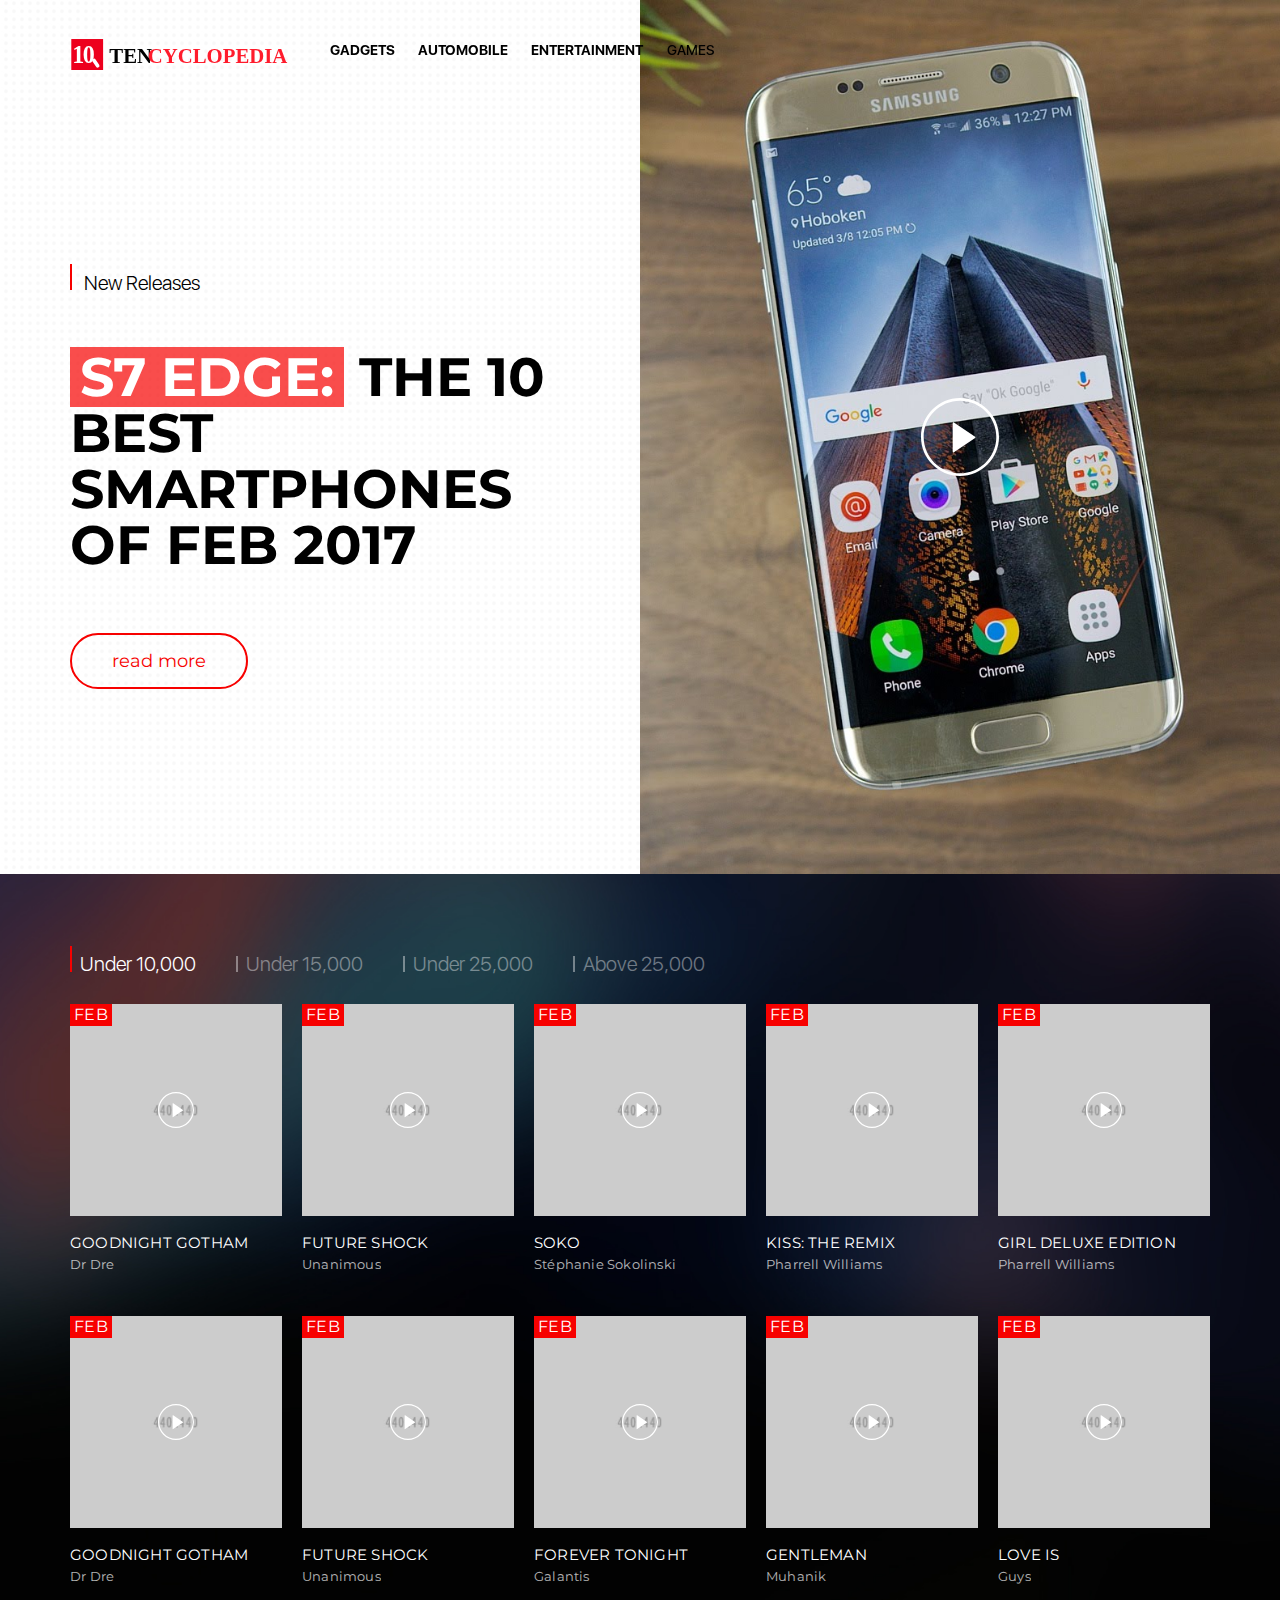
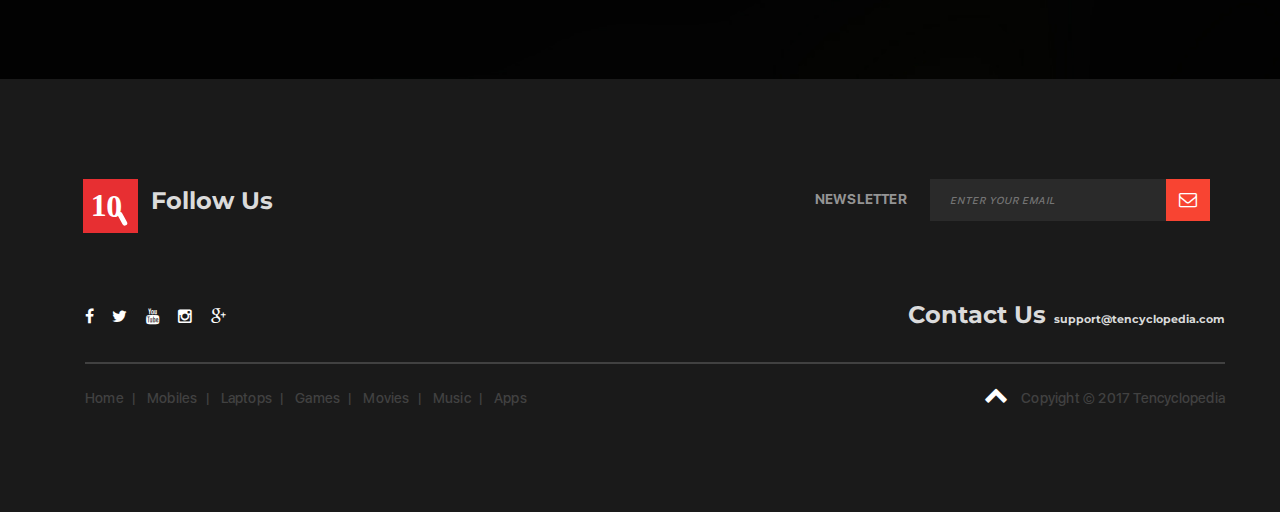
==== commit 61a5a895: "movies" ====
--- a/mobile.html
+++ b/mobile.html
@@ -354,10 +354,10 @@
 
                     <div class="simple-tab-space ms-style text-light">
                         <div class="tab-title clearfix">
-                            <a href="javascript:;" class="active">New Videos</a>
-                            <a href="javascript:;">New Singles</a>
-                            <a href="javascript:;">New Releases</a>
-                            <a href="javascript:;">New Releases</a>
+                            <a href="javascript:;" class="active">Under 10,000</a>
+                            <a href="javascript:;">Under 15,000</a>
+                            <a href="javascript:;">Under 25,000</a>
+                            <a href="javascript:;">Above 25,000</a>
                         </div>
                         <div class="tab-panel">
                                                         <div class="tab-content active">
@@ -1436,65 +1436,46 @@
         <!-- <img src="images/music/slider-1.jpg" width="450px" height="490px"> -->
        <table class="table">
   <tr>
-    <th>Company</th>
-    <th>Contact</th>
-    <th>Country</th>
-    <th>Country</th>
-  </tr>
-  <tr>
-    <td>Alfreds Futterkiste</td>
-    <td>Maria Anders</td>
-    <td>Germany</td><td>Germany</td>
-  </tr>
-  
-  <tr>
-    <th>Company</th>
-    <th>Contact</th>
-    <th>Country</th>
-    <th>Country</th>
-  </tr>
-  <tr>
-    <td>Alfreds Futterkiste</td>
-    <td>Maria Anders</td>
-    <td>Germany</td>
-    <td>Germany</td>
-  </tr>
-  
-  <tr>
-    <th>Company</th>
-    <th>Contact</th>
-    <th>Country</th>
-    <th>Country</th>
-  </tr>
-  <tr>
-    <td>Alfreds Futterkiste</td>
-    <td>Maria Anders</td>
-    <td>Germany</td><td>Germany</td>
-  </tr>
-  
-  <tr>
-    <th>Company</th>
-    <th>Contact</th>
-    <th>Country</th>
-    <th>Country</th>
-  </tr>
-  <tr>
-    <td>Alfreds Futterkiste</td>
-    <td>Maria Anders</td>
-    <td>Germany</td><td>Germany</td>
-  </tr>
-  
-  <tr>
-    <th>Company</th>
-    <th>Contact</th>
-    <th>Country</th>
-    <th>Country</th>
-  </tr>
-  <tr>
-    <td>Alfreds Futterkiste</td>
-    <td>Maria Anders</td>
-    <td>Germany</td><td>Germany</td>
-  </tr>
+    <th>Display</th>
+    <th>CPU</th>
+    <th>GPU</th></tr>
+  <tr>
+    <td>Alfreds Futterkiste</td>
+    <td>Maria Anders</td>
+    <td>Germany</td>
+  </tr>
+  
+    
+  <tr>
+    <th>Display</th>
+    <th>CPU</th>
+    <th>GPU</th></tr>
+  <tr>
+    <td>Alfreds Futterkiste</td>
+    <td>Maria Anders</td>
+    <td>Germany</td>
+  </tr>
+  
+  <tr>
+    <th>Display</th>
+    <th>CPU</th>
+    <th>GPU</th></tr>
+  <tr>
+    <td>Alfreds Futterkiste</td>
+    <td>Maria Anders</td>
+    <td>Germany</td>
+  </tr>
+  
+  <tr>
+    <th>Display</th>
+    <th>CPU</th>
+    <th>GPU</th></tr>
+  <tr>
+    <td>Alfreds Futterkiste</td>
+    <td>Maria Anders</td>
+    <td>Germany</td>
+  </tr>
+  
   
 </table>
 
@@ -1519,10 +1500,57 @@
         <h4 class="modal-title">Modal Header</h4>
       </div>
       <div class="modal-body">
-        <p>Some text in the modal.</p>
+        
+        <table class="table">
+  <tr>
+    <th>Display</th>
+    <th>CPU</th>
+    <th>GPU</th></tr>
+  <tr>
+    <td>Alfreds Futterkiste</td>
+    <td>Maria Anders</td>
+    <td>Germany</td>
+  </tr>
+  
+    
+  <tr>
+    <th>Display</th>
+    <th>CPU</th>
+    <th>GPU</th></tr>
+  <tr>
+    <td>Alfreds Futterkiste</td>
+    <td>Maria Anders</td>
+    <td>Germany</td>
+  </tr>
+  
+  <tr>
+    <th>Display</th>
+    <th>CPU</th>
+    <th>GPU</th></tr>
+  <tr>
+    <td>Alfreds Futterkiste</td>
+    <td>Maria Anders</td>
+    <td>Germany</td>
+  </tr>
+  
+  <tr>
+    <th>Display</th>
+    <th>CPU</th>
+    <th>GPU</th></tr>
+  <tr>
+    <td>Alfreds Futterkiste</td>
+    <td>Maria Anders</td>
+    <td>Germany</td>
+  </tr>
+  
+  
+</table>
+
       </div>
       <div class="modal-footer">
-        <button type="button" class="btn btn-default" data-dismiss="modal">Close</button>
+        Get it now on - 
+      <a  href="http://www.amazon.in/gp/product/B01C2T6HVM/ref=as_li_tl?ie=UTF8&camp=3626&creative=24822&creativeASIN=B01C2T6HVM&linkCode=as2&tag=tencyclopedia-21" target=_blank><img src="images/music/fk.png" class="image-responsive rs rs" width="120vw" height="35vw"></a>         
+        <!-- <button type="button" class="btn btn-default" data-dismiss="modal">Close</button> -->
       </div>
     </div>
 
@@ -1539,10 +1567,56 @@
         <h4 class="modal-title">Modal Header</h4>
       </div>
       <div class="modal-body">
-        <p>Some text in the modal.</p>
+       <table class="table">
+  <tr>
+    <th>Display</th>
+    <th>CPU</th>
+    <th>GPU</th></tr>
+  <tr>
+    <td>Alfreds Futterkiste</td>
+    <td>Maria Anders</td>
+    <td>Germany</td>
+  </tr>
+  
+    
+  <tr>
+    <th>Display</th>
+    <th>CPU</th>
+    <th>GPU</th></tr>
+  <tr>
+    <td>Alfreds Futterkiste</td>
+    <td>Maria Anders</td>
+    <td>Germany</td>
+  </tr>
+  
+  <tr>
+    <th>Display</th>
+    <th>CPU</th>
+    <th>GPU</th></tr>
+  <tr>
+    <td>Alfreds Futterkiste</td>
+    <td>Maria Anders</td>
+    <td>Germany</td>
+  </tr>
+  
+  <tr>
+    <th>Display</th>
+    <th>CPU</th>
+    <th>GPU</th></tr>
+  <tr>
+    <td>Alfreds Futterkiste</td>
+    <td>Maria Anders</td>
+    <td>Germany</td>
+  </tr>
+  
+  
+</table>
+
       </div>
       <div class="modal-footer">
-        <button type="button" class="btn btn-default" data-dismiss="modal">Close</button>
+      Get it now on - 
+      <a  href="http://www.amazon.in/gp/product/B01C2T6HVM/ref=as_li_tl?ie=UTF8&camp=3626&creative=24822&creativeASIN=B01C2T6HVM&linkCode=as2&tag=tencyclopedia-21" target=_blank><img src="images/music/fk.png" class="image-responsive rs rs" width="120vw" height="35vw"></a>
+        <!-- <button type="button" class="btn btn-default" data-dismiss="modal">Close</button> -->
       </div>
     </div>
 
@@ -1560,10 +1634,58 @@
         <h4 class="modal-title">Modal Header</h4>
       </div>
       <div class="modal-body">
-        <p>Some text in the modal.</p>
+        
+        <table class="table">
+  <tr>
+    <th>Display</th>
+    <th>CPU</th>
+    <th>GPU</th></tr>
+  <tr>
+    <td>Alfreds Futterkiste</td>
+    <td>Maria Anders</td>
+    <td>Germany</td>
+  </tr>
+  
+    
+  <tr>
+    <th>Display</th>
+    <th>CPU</th>
+    <th>GPU</th></tr>
+  <tr>
+    <td>Alfreds Futterkiste</td>
+    <td>Maria Anders</td>
+    <td>Germany</td>
+  </tr>
+  
+  <tr>
+    <th>Display</th>
+    <th>CPU</th>
+    <th>GPU</th></tr>
+  <tr>
+    <td>Alfreds Futterkiste</td>
+    <td>Maria Anders</td>
+    <td>Germany</td>
+  </tr>
+  
+  <tr>
+    <th>Display</th>
+    <th>CPU</th>
+    <th>GPU</th></tr>
+  <tr>
+    <td>Alfreds Futterkiste</td>
+    <td>Maria Anders</td>
+    <td>Germany</td>
+  </tr>
+  
+  
+</table>  
+
+
       </div>
       <div class="modal-footer">
-        <button type="button" class="btn btn-default" data-dismiss="modal">Close</button>
+      Get it now on - 
+      <a  href="http://www.amazon.in/gp/product/B01C2T6HVM/ref=as_li_tl?ie=UTF8&camp=3626&creative=24822&creativeASIN=B01C2T6HVM&linkCode=as2&tag=tencyclopedia-21" target=_blank><img src="images/music/fk.png" class="image-responsive rs rs" width="120vw" height="35vw"></a>
+        <!-- <button type="button" class="btn btn-default" data-dismiss="modal">Close</button> -->
       </div>
     </div>
 
@@ -1581,10 +1703,57 @@
         <h4 class="modal-title">Modal Header</h4>
       </div>
       <div class="modal-body">
-        <p>Some text in the modal.</p>
+        
+        <table class="table">
+  <tr>
+    <th>Display</th>
+    <th>CPU</th>
+    <th>GPU</th></tr>
+  <tr>
+    <td>Alfreds Futterkiste</td>
+    <td>Maria Anders</td>
+    <td>Germany</td>
+  </tr>
+  
+    
+  <tr>
+    <th>Display</th>
+    <th>CPU</th>
+    <th>GPU</th></tr>
+  <tr>
+    <td>Alfreds Futterkiste</td>
+    <td>Maria Anders</td>
+    <td>Germany</td>
+  </tr>
+  
+  <tr>
+    <th>Display</th>
+    <th>CPU</th>
+    <th>GPU</th></tr>
+  <tr>
+    <td>Alfreds Futterkiste</td>
+    <td>Maria Anders</td>
+    <td>Germany</td>
+  </tr>
+  
+  <tr>
+    <th>Display</th>
+    <th>CPU</th>
+    <th>GPU</th></tr>
+  <tr>
+    <td>Alfreds Futterkiste</td>
+    <td>Maria Anders</td>
+    <td>Germany</td>
+  </tr>
+  
+  
+</table>
+
       </div>
       <div class="modal-footer">
-        <button type="button" class="btn btn-default" data-dismiss="modal">Close</button>
+      Get it now on - 
+      <a  href="http://www.amazon.in/gp/product/B01C2T6HVM/ref=as_li_tl?ie=UTF8&camp=3626&creative=24822&creativeASIN=B01C2T6HVM&linkCode=as2&tag=tencyclopedia-21" target=_blank><img src="images/music/fk.png" class="image-responsive rs rs" width="120vw" height="35vw"></a>
+        <!-- <button type="button" class="btn btn-default" data-dismiss="modal">Close</button> -->
       </div>
     </div>
 
@@ -1601,10 +1770,56 @@
         <h4 class="modal-title">Modal Header</h4>
       </div>
       <div class="modal-body">
-        <p>Some text in the modal.</p>
+        
+        <table class="table">
+  <tr>
+    <th>Display</th>
+    <th>CPU</th>
+    <th>GPU</th></tr>
+  <tr>
+    <td>Alfreds Futterkiste</td>
+    <td>Maria Anders</td>
+    <td>Germany</td>
+  </tr>
+  
+    
+  <tr>
+    <th>Display</th>
+    <th>CPU</th>
+    <th>GPU</th></tr>
+  <tr>
+    <td>Alfreds Futterkiste</td>
+    <td>Maria Anders</td>
+    <td>Germany</td>
+  </tr>
+  
+  <tr>
+    <th>Display</th>
+    <th>CPU</th>
+    <th>GPU</th></tr>
+  <tr>
+    <td>Alfreds Futterkiste</td>
+    <td>Maria Anders</td>
+    <td>Germany</td>
+  </tr>
+  
+  <tr>
+    <th>Display</th>
+    <th>CPU</th>
+    <th>GPU</th></tr>
+  <tr>
+    <td>Alfreds Futterkiste</td>
+    <td>Maria Anders</td>
+    <td>Germany</td>
+  </tr>
+  
+  
+</table>
       </div>
       <div class="modal-footer">
-        <button type="button" class="btn btn-default" data-dismiss="modal">Close</button>
+      Get it now on - 
+      <a  href="http://www.amazon.in/gp/product/B01C2T6HVM/ref=as_li_tl?ie=UTF8&camp=3626&creative=24822&creativeASIN=B01C2T6HVM&linkCode=as2&tag=tencyclopedia-21" target=_blank><img src="images/music/fk.png" class="image-responsive rs rs" width="120vw" height="35vw"></a>
+        <!-- <button type="button" class="btn btn-default" data-dismiss="modal">Close</button> -->
       </div>
     </div>
 
@@ -1622,10 +1837,56 @@
         <h4 class="modal-title">Modal Header</h4>
       </div>
       <div class="modal-body">
-        <p>Some text in the modal.</p>
+        
+        <table class="table">
+  <tr>
+    <th>Display</th>
+    <th>CPU</th>
+    <th>GPU</th></tr>
+  <tr>
+    <td>Alfreds Futterkiste</td>
+    <td>Maria Anders</td>
+    <td>Germany</td>
+  </tr>
+  
+    
+  <tr>
+    <th>Display</th>
+    <th>CPU</th>
+    <th>GPU</th></tr>
+  <tr>
+    <td>Alfreds Futterkiste</td>
+    <td>Maria Anders</td>
+    <td>Germany</td>
+  </tr>
+  
+  <tr>
+    <th>Display</th>
+    <th>CPU</th>
+    <th>GPU</th></tr>
+  <tr>
+    <td>Alfreds Futterkiste</td>
+    <td>Maria Anders</td>
+    <td>Germany</td>
+  </tr>
+  
+  <tr>
+    <th>Display</th>
+    <th>CPU</th>
+    <th>GPU</th></tr>
+  <tr>
+    <td>Alfreds Futterkiste</td>
+    <td>Maria Anders</td>
+    <td>Germany</td>
+  </tr>
+  
+  
+</table>
       </div>
       <div class="modal-footer">
-        <button type="button" class="btn btn-default" data-dismiss="modal">Close</button>
+      Get it now on - 
+      <a  href="http://www.amazon.in/gp/product/B01C2T6HVM/ref=as_li_tl?ie=UTF8&camp=3626&creative=24822&creativeASIN=B01C2T6HVM&linkCode=as2&tag=tencyclopedia-21" target=_blank><img src="images/music/fk.png" class="image-responsive rs rs" width="120vw" height="35vw"></a>
+        <!-- <button type="button" class="btn btn-default" data-dismiss="modal">Close</button> -->
       </div>
     </div>
 
@@ -1643,10 +1904,56 @@
         <h4 class="modal-title">Modal Header</h4>
       </div>
       <div class="modal-body">
-        <p>Some text in the modal.</p>
+        
+        <table class="table">
+  <tr>
+    <th>Display</th>
+    <th>CPU</th>
+    <th>GPU</th></tr>
+  <tr>
+    <td>Alfreds Futterkiste</td>
+    <td>Maria Anders</td>
+    <td>Germany</td>
+  </tr>
+  
+    
+  <tr>
+    <th>Display</th>
+    <th>CPU</th>
+    <th>GPU</th></tr>
+  <tr>
+    <td>Alfreds Futterkiste</td>
+    <td>Maria Anders</td>
+    <td>Germany</td>
+  </tr>
+  
+  <tr>
+    <th>Display</th>
+    <th>CPU</th>
+    <th>GPU</th></tr>
+  <tr>
+    <td>Alfreds Futterkiste</td>
+    <td>Maria Anders</td>
+    <td>Germany</td>
+  </tr>
+  
+  <tr>
+    <th>Display</th>
+    <th>CPU</th>
+    <th>GPU</th></tr>
+  <tr>
+    <td>Alfreds Futterkiste</td>
+    <td>Maria Anders</td>
+    <td>Germany</td>
+  </tr>
+  
+  
+</table>
       </div>
       <div class="modal-footer">
-        <button type="button" class="btn btn-default" data-dismiss="modal">Close</button>
+      Get it now on - 
+      <a  href="http://www.amazon.in/gp/product/B01C2T6HVM/ref=as_li_tl?ie=UTF8&camp=3626&creative=24822&creativeASIN=B01C2T6HVM&linkCode=as2&tag=tencyclopedia-21" target=_blank><img src="images/music/fk.png" class="image-responsive rs rs" width="120vw" height="35vw"></a>
+        <!-- <button type="button" class="btn btn-default" data-dismiss="modal">Close</button> -->
       </div>
     </div>
 
@@ -1664,10 +1971,56 @@
         <h4 class="modal-title">Modal Header</h4>
       </div>
       <div class="modal-body">
-        <p>Some text in the modal.</p>
+        
+        <table class="table">
+  <tr>
+    <th>Display</th>
+    <th>CPU</th>
+    <th>GPU</th></tr>
+  <tr>
+    <td>Alfreds Futterkiste</td>
+    <td>Maria Anders</td>
+    <td>Germany</td>
+  </tr>
+  
+    
+  <tr>
+    <th>Display</th>
+    <th>CPU</th>
+    <th>GPU</th></tr>
+  <tr>
+    <td>Alfreds Futterkiste</td>
+    <td>Maria Anders</td>
+    <td>Germany</td>
+  </tr>
+  
+  <tr>
+    <th>Display</th>
+    <th>CPU</th>
+    <th>GPU</th></tr>
+  <tr>
+    <td>Alfreds Futterkiste</td>
+    <td>Maria Anders</td>
+    <td>Germany</td>
+  </tr>
+  
+  <tr>
+    <th>Display</th>
+    <th>CPU</th>
+    <th>GPU</th></tr>
+  <tr>
+    <td>Alfreds Futterkiste</td>
+    <td>Maria Anders</td>
+    <td>Germany</td>
+  </tr>
+  
+  
+</table>
       </div>
       <div class="modal-footer">
-        <button type="button" class="btn btn-default" data-dismiss="modal">Close</button>
+      Get it now on - 
+      <a  href="http://www.amazon.in/gp/product/B01C2T6HVM/ref=as_li_tl?ie=UTF8&camp=3626&creative=24822&creativeASIN=B01C2T6HVM&linkCode=as2&tag=tencyclopedia-21" target=_blank><img src="images/music/fk.png" class="image-responsive rs rs" width="120vw" height="35vw"></a>
+        <!-- <button type="button" class="btn btn-default" data-dismiss="modal">Close</button> -->
       </div>
     </div>
 
@@ -1685,10 +2038,55 @@
         <h4 class="modal-title">Modal Header</h4>
       </div>
       <div class="modal-body">
-        <p>Some text in the modal.</p>
+        <table class="table">
+  <tr>
+    <th>Display</th>
+    <th>CPU</th>
+    <th>GPU</th></tr>
+  <tr>
+    <td>Alfreds Futterkiste</td>
+    <td>Maria Anders</td>
+    <td>Germany</td>
+  </tr>
+  
+    
+  <tr>
+    <th>Display</th>
+    <th>CPU</th>
+    <th>GPU</th></tr>
+  <tr>
+    <td>Alfreds Futterkiste</td>
+    <td>Maria Anders</td>
+    <td>Germany</td>
+  </tr>
+  
+  <tr>
+    <th>Display</th>
+    <th>CPU</th>
+    <th>GPU</th></tr>
+  <tr>
+    <td>Alfreds Futterkiste</td>
+    <td>Maria Anders</td>
+    <td>Germany</td>
+  </tr>
+  
+  <tr>
+    <th>Display</th>
+    <th>CPU</th>
+    <th>GPU</th></tr>
+  <tr>
+    <td>Alfreds Futterkiste</td>
+    <td>Maria Anders</td>
+    <td>Germany</td>
+  </tr>
+  
+  
+</table>
       </div>
       <div class="modal-footer">
-        <button type="button" class="btn btn-default" data-dismiss="modal">Close</button>
+      Get it now on - 
+      <a  href="http://www.amazon.in/gp/product/B01C2T6HVM/ref=as_li_tl?ie=UTF8&camp=3626&creative=24822&creativeASIN=B01C2T6HVM&linkCode=as2&tag=tencyclopedia-21" target=_blank><img src="images/music/fk.png" class="image-responsive rs rs" width="120vw" height="35vw"></a>
+        <!-- <button type="button" class="btn btn-default" data-dismiss="modal">Close</button> -->
       </div>
     </div>
 
@@ -1706,16 +2104,60 @@
         <h4 class="modal-title">Modal Header</h4>
       </div>
       <div class="modal-body">
-        <p>Some text in the modal.</p>
+        <table class="table">
+  <tr>
+    <th>Display</th>
+    <th>CPU</th>
+    <th>GPU</th></tr>
+  <tr>
+    <td>Alfreds Futterkiste</td>
+    <td>Maria Anders</td>
+    <td>Germany</td>
+  </tr>
+  
+    
+  <tr>
+    <th>Display</th>
+    <th>CPU</th>
+    <th>GPU</th></tr>
+  <tr>
+    <td>Alfreds Futterkiste</td>
+    <td>Maria Anders</td>
+    <td>Germany</td>
+  </tr>
+  
+  <tr>
+    <th>Display</th>
+    <th>CPU</th>
+    <th>GPU</th></tr>
+  <tr>
+    <td>Alfreds Futterkiste</td>
+    <td>Maria Anders</td>
+    <td>Germany</td>
+  </tr>
+  
+  <tr>
+    <th>Display</th>
+    <th>CPU</th>
+    <th>GPU</th></tr>
+  <tr>
+    <td>Alfreds Futterkiste</td>
+    <td>Maria Anders</td>
+    <td>Germany</td>
+  </tr>
+  
+  
+</table>
       </div>
       <div class="modal-footer">
-        <button type="button" class="btn btn-default" data-dismiss="modal">Close</button>
+      Get it now on - 
+      <a  href="http://www.amazon.in/gp/product/B01C2T6HVM/ref=as_li_tl?ie=UTF8&camp=3626&creative=24822&creativeASIN=B01C2T6HVM&linkCode=as2&tag=tencyclopedia-21" target=_blank><img src="images/music/fk.png" class="image-responsive rs rs" width="120vw" height="35vw"></a>
+        <!-- <button type="button" class="btn btn-default" data-dismiss="modal">Close</button> -->
       </div>
     </div>
 
   </div>
 </div>
-
 
 <div id="myModal12" class="modal fade" role="dialog">
   <div class="modal-dialog">
@@ -1727,16 +2169,60 @@
         <h4 class="modal-title">Modal Header</h4>
       </div>
       <div class="modal-body">
-        <p>Some text in the modal.</p>
+        <table class="table">
+  <tr>
+    <th>Display</th>
+    <th>CPU</th>
+    <th>GPU</th></tr>
+  <tr>
+    <td>Alfreds Futterkiste</td>
+    <td>Maria Anders</td>
+    <td>Germany</td>
+  </tr>
+  
+    
+  <tr>
+    <th>Display</th>
+    <th>CPU</th>
+    <th>GPU</th></tr>
+  <tr>
+    <td>Alfreds Futterkiste</td>
+    <td>Maria Anders</td>
+    <td>Germany</td>
+  </tr>
+  
+  <tr>
+    <th>Display</th>
+    <th>CPU</th>
+    <th>GPU</th></tr>
+  <tr>
+    <td>Alfreds Futterkiste</td>
+    <td>Maria Anders</td>
+    <td>Germany</td>
+  </tr>
+  
+  <tr>
+    <th>Display</th>
+    <th>CPU</th>
+    <th>GPU</th></tr>
+  <tr>
+    <td>Alfreds Futterkiste</td>
+    <td>Maria Anders</td>
+    <td>Germany</td>
+  </tr>
+  
+  
+</table>
       </div>
       <div class="modal-footer">
-        <button type="button" class="btn btn-default" data-dismiss="modal">Close</button>
+      Get it now on - 
+      <a  href="http://www.amazon.in/gp/product/B01C2T6HVM/ref=as_li_tl?ie=UTF8&camp=3626&creative=24822&creativeASIN=B01C2T6HVM&linkCode=as2&tag=tencyclopedia-21" target=_blank><img src="images/music/fk.png" class="image-responsive rs rs" width="120vw" height="35vw"></a>
+        <!-- <button type="button" class="btn btn-default" data-dismiss="modal">Close</button> -->
       </div>
     </div>
 
   </div>
 </div>
-
 
 <div id="myModal13" class="modal fade" role="dialog">
   <div class="modal-dialog">
@@ -1748,10 +2234,55 @@
         <h4 class="modal-title">Modal Header</h4>
       </div>
       <div class="modal-body">
-        <p>Some text in the modal.</p>
+        <table class="table">
+  <tr>
+    <th>Display</th>
+    <th>CPU</th>
+    <th>GPU</th></tr>
+  <tr>
+    <td>Alfreds Futterkiste</td>
+    <td>Maria Anders</td>
+    <td>Germany</td>
+  </tr>
+  
+    
+  <tr>
+    <th>Display</th>
+    <th>CPU</th>
+    <th>GPU</th></tr>
+  <tr>
+    <td>Alfreds Futterkiste</td>
+    <td>Maria Anders</td>
+    <td>Germany</td>
+  </tr>
+  
+  <tr>
+    <th>Display</th>
+    <th>CPU</th>
+    <th>GPU</th></tr>
+  <tr>
+    <td>Alfreds Futterkiste</td>
+    <td>Maria Anders</td>
+    <td>Germany</td>
+  </tr>
+  
+  <tr>
+    <th>Display</th>
+    <th>CPU</th>
+    <th>GPU</th></tr>
+  <tr>
+    <td>Alfreds Futterkiste</td>
+    <td>Maria Anders</td>
+    <td>Germany</td>
+  </tr>
+  
+  
+</table>
       </div>
       <div class="modal-footer">
-        <button type="button" class="btn btn-default" data-dismiss="modal">Close</button>
+      Get it now on - 
+      <a  href="http://www.amazon.in/gp/product/B01C2T6HVM/ref=as_li_tl?ie=UTF8&camp=3626&creative=24822&creativeASIN=B01C2T6HVM&linkCode=as2&tag=tencyclopedia-21" target=_blank><img src="images/music/fk.png" class="image-responsive rs rs" width="120vw" height="35vw"></a>
+        <!-- <button type="button" class="btn btn-default" data-dismiss="modal">Close</button> -->
       </div>
     </div>
 
@@ -1768,16 +2299,60 @@
         <h4 class="modal-title">Modal Header</h4>
       </div>
       <div class="modal-body">
-        <p>Some text in the modal.</p>
+        <table class="table">
+  <tr>
+    <th>Display</th>
+    <th>CPU</th>
+    <th>GPU</th></tr>
+  <tr>
+    <td>Alfreds Futterkiste</td>
+    <td>Maria Anders</td>
+    <td>Germany</td>
+  </tr>
+  
+    
+  <tr>
+    <th>Display</th>
+    <th>CPU</th>
+    <th>GPU</th></tr>
+  <tr>
+    <td>Alfreds Futterkiste</td>
+    <td>Maria Anders</td>
+    <td>Germany</td>
+  </tr>
+  
+  <tr>
+    <th>Display</th>
+    <th>CPU</th>
+    <th>GPU</th></tr>
+  <tr>
+    <td>Alfreds Futterkiste</td>
+    <td>Maria Anders</td>
+    <td>Germany</td>
+  </tr>
+  
+  <tr>
+    <th>Display</th>
+    <th>CPU</th>
+    <th>GPU</th></tr>
+  <tr>
+    <td>Alfreds Futterkiste</td>
+    <td>Maria Anders</td>
+    <td>Germany</td>
+  </tr>
+  
+  
+</table>
       </div>
       <div class="modal-footer">
-        <button type="button" class="btn btn-default" data-dismiss="modal">Close</button>
+      Get it now on - 
+      <a  href="http://www.amazon.in/gp/product/B01C2T6HVM/ref=as_li_tl?ie=UTF8&camp=3626&creative=24822&creativeASIN=B01C2T6HVM&linkCode=as2&tag=tencyclopedia-21" target=_blank><img src="images/music/fk.png" class="image-responsive rs rs" width="120vw" height="35vw"></a>
+        <!-- <button type="button" class="btn btn-default" data-dismiss="modal">Close</button> -->
       </div>
     </div>
 
   </div>
 </div>
-
 
 <div id="myModal15" class="modal fade" role="dialog">
   <div class="modal-dialog">
@@ -1789,10 +2364,55 @@
         <h4 class="modal-title">Modal Header</h4>
       </div>
       <div class="modal-body">
-        <p>Some text in the modal.</p>
+        <table class="table">
+  <tr>
+    <th>Display</th>
+    <th>CPU</th>
+    <th>GPU</th></tr>
+  <tr>
+    <td>Alfreds Futterkiste</td>
+    <td>Maria Anders</td>
+    <td>Germany</td>
+  </tr>
+  
+    
+  <tr>
+    <th>Display</th>
+    <th>CPU</th>
+    <th>GPU</th></tr>
+  <tr>
+    <td>Alfreds Futterkiste</td>
+    <td>Maria Anders</td>
+    <td>Germany</td>
+  </tr>
+  
+  <tr>
+    <th>Display</th>
+    <th>CPU</th>
+    <th>GPU</th></tr>
+  <tr>
+    <td>Alfreds Futterkiste</td>
+    <td>Maria Anders</td>
+    <td>Germany</td>
+  </tr>
+  
+  <tr>
+    <th>Display</th>
+    <th>CPU</th>
+    <th>GPU</th></tr>
+  <tr>
+    <td>Alfreds Futterkiste</td>
+    <td>Maria Anders</td>
+    <td>Germany</td>
+  </tr>
+  
+  
+</table>
       </div>
       <div class="modal-footer">
-        <button type="button" class="btn btn-default" data-dismiss="modal">Close</button>
+      Get it now on - 
+      <a  href="http://www.amazon.in/gp/product/B01C2T6HVM/ref=as_li_tl?ie=UTF8&camp=3626&creative=24822&creativeASIN=B01C2T6HVM&linkCode=as2&tag=tencyclopedia-21" target=_blank><img src="images/music/fk.png" class="image-responsive rs rs" width="120vw" height="35vw"></a>
+        <!-- <button type="button" class="btn btn-default" data-dismiss="modal">Close</button> -->
       </div>
     </div>
 
@@ -1809,10 +2429,55 @@
         <h4 class="modal-title">Modal Header</h4>
       </div>
       <div class="modal-body">
-        <p>Some text in the modal.</p>
+        <table class="table">
+  <tr>
+    <th>Display</th>
+    <th>CPU</th>
+    <th>GPU</th></tr>
+  <tr>
+    <td>Alfreds Futterkiste</td>
+    <td>Maria Anders</td>
+    <td>Germany</td>
+  </tr>
+  
+    
+  <tr>
+    <th>Display</th>
+    <th>CPU</th>
+    <th>GPU</th></tr>
+  <tr>
+    <td>Alfreds Futterkiste</td>
+    <td>Maria Anders</td>
+    <td>Germany</td>
+  </tr>
+  
+  <tr>
+    <th>Display</th>
+    <th>CPU</th>
+    <th>GPU</th></tr>
+  <tr>
+    <td>Alfreds Futterkiste</td>
+    <td>Maria Anders</td>
+    <td>Germany</td>
+  </tr>
+  
+  <tr>
+    <th>Display</th>
+    <th>CPU</th>
+    <th>GPU</th></tr>
+  <tr>
+    <td>Alfreds Futterkiste</td>
+    <td>Maria Anders</td>
+    <td>Germany</td>
+  </tr>
+  
+  
+</table>
       </div>
       <div class="modal-footer">
-        <button type="button" class="btn btn-default" data-dismiss="modal">Close</button>
+      Get it now on - 
+      <a  href="http://www.amazon.in/gp/product/B01C2T6HVM/ref=as_li_tl?ie=UTF8&camp=3626&creative=24822&creativeASIN=B01C2T6HVM&linkCode=as2&tag=tencyclopedia-21" target=_blank><img src="images/music/fk.png" class="image-responsive rs rs" width="120vw" height="35vw"></a>
+        <!-- <button type="button" class="btn btn-default" data-dismiss="modal">Close</button> -->
       </div>
     </div>
 
@@ -1829,10 +2494,55 @@
         <h4 class="modal-title">Modal Header</h4>
       </div>
       <div class="modal-body">
-        <p>Some text in the modal.</p>
+        <table class="table">
+  <tr>
+    <th>Display</th>
+    <th>CPU</th>
+    <th>GPU</th></tr>
+  <tr>
+    <td>Alfreds Futterkiste</td>
+    <td>Maria Anders</td>
+    <td>Germany</td>
+  </tr>
+  
+    
+  <tr>
+    <th>Display</th>
+    <th>CPU</th>
+    <th>GPU</th></tr>
+  <tr>
+    <td>Alfreds Futterkiste</td>
+    <td>Maria Anders</td>
+    <td>Germany</td>
+  </tr>
+  
+  <tr>
+    <th>Display</th>
+    <th>CPU</th>
+    <th>GPU</th></tr>
+  <tr>
+    <td>Alfreds Futterkiste</td>
+    <td>Maria Anders</td>
+    <td>Germany</td>
+  </tr>
+  
+  <tr>
+    <th>Display</th>
+    <th>CPU</th>
+    <th>GPU</th></tr>
+  <tr>
+    <td>Alfreds Futterkiste</td>
+    <td>Maria Anders</td>
+    <td>Germany</td>
+  </tr>
+  
+  
+</table>
       </div>
       <div class="modal-footer">
-        <button type="button" class="btn btn-default" data-dismiss="modal">Close</button>
+      Get it now on - 
+      <a  href="http://www.amazon.in/gp/product/B01C2T6HVM/ref=as_li_tl?ie=UTF8&camp=3626&creative=24822&creativeASIN=B01C2T6HVM&linkCode=as2&tag=tencyclopedia-21" target=_blank><img src="images/music/fk.png" class="image-responsive rs rs" width="120vw" height="35vw"></a>
+        <!-- <button type="button" class="btn btn-default" data-dismiss="modal">Close</button> -->
       </div>
     </div>
 
@@ -1849,17 +2559,62 @@
         <h4 class="modal-title">Modal Header</h4>
       </div>
       <div class="modal-body">
-        <p>Some text in the modal.</p>
+        <table class="table">
+  <tr>
+    <th>Display</th>
+    <th>CPU</th>
+    <th>GPU</th></tr>
+  <tr>
+    <td>Alfreds Futterkiste</td>
+    <td>Maria Anders</td>
+    <td>Germany</td>
+  </tr>
+  
+    
+  <tr>
+    <th>Display</th>
+    <th>CPU</th>
+    <th>GPU</th></tr>
+  <tr>
+    <td>Alfreds Futterkiste</td>
+    <td>Maria Anders</td>
+    <td>Germany</td>
+  </tr>
+  
+  <tr>
+    <th>Display</th>
+    <th>CPU</th>
+    <th>GPU</th></tr>
+  <tr>
+    <td>Alfreds Futterkiste</td>
+    <td>Maria Anders</td>
+    <td>Germany</td>
+  </tr>
+  
+  <tr>
+    <th>Display</th>
+    <th>CPU</th>
+    <th>GPU</th></tr>
+  <tr>
+    <td>Alfreds Futterkiste</td>
+    <td>Maria Anders</td>
+    <td>Germany</td>
+  </tr>
+  
+  
+</table>
       </div>
       <div class="modal-footer">
-        <button type="button" class="btn btn-default" data-dismiss="modal">Close</button>
+      Get it now on - 
+      <a  href="http://www.amazon.in/gp/product/B01C2T6HVM/ref=as_li_tl?ie=UTF8&camp=3626&creative=24822&creativeASIN=B01C2T6HVM&linkCode=as2&tag=tencyclopedia-21" target=_blank><img src="images/music/fk.png" class="image-responsive rs rs" width="120vw" height="35vw"></a>
+        <!-- <button type="button" class="btn btn-default" data-dismiss="modal">Close</button> -->
       </div>
     </div>
 
   </div>
 </div>
 
-<div id="myModal19" class="modal fade" role="dialog">
+<div id="myModal11" class="modal fade" role="dialog">
   <div class="modal-dialog">
 
     <!-- Modal content-->
@@ -1869,17 +2624,62 @@
         <h4 class="modal-title">Modal Header</h4>
       </div>
       <div class="modal-body">
-        <p>Some text in the modal.</p>
+        <table class="table">
+  <tr>
+    <th>Display</th>
+    <th>CPU</th>
+    <th>GPU</th></tr>
+  <tr>
+    <td>Alfreds Futterkiste</td>
+    <td>Maria Anders</td>
+    <td>Germany</td>
+  </tr>
+  
+    
+  <tr>
+    <th>Display</th>
+    <th>CPU</th>
+    <th>GPU</th></tr>
+  <tr>
+    <td>Alfreds Futterkiste</td>
+    <td>Maria Anders</td>
+    <td>Germany</td>
+  </tr>
+  
+  <tr>
+    <th>Display</th>
+    <th>CPU</th>
+    <th>GPU</th></tr>
+  <tr>
+    <td>Alfreds Futterkiste</td>
+    <td>Maria Anders</td>
+    <td>Germany</td>
+  </tr>
+  
+  <tr>
+    <th>Display</th>
+    <th>CPU</th>
+    <th>GPU</th></tr>
+  <tr>
+    <td>Alfreds Futterkiste</td>
+    <td>Maria Anders</td>
+    <td>Germany</td>
+  </tr>
+  
+  
+</table>
       </div>
       <div class="modal-footer">
-        <button type="button" class="btn btn-default" data-dismiss="modal">Close</button>
+      Get it now on - 
+      <a  href="http://www.amazon.in/gp/product/B01C2T6HVM/ref=as_li_tl?ie=UTF8&camp=3626&creative=24822&creativeASIN=B01C2T6HVM&linkCode=as2&tag=tencyclopedia-21" target=_blank><img src="images/music/fk.png" class="image-responsive rs rs" width="120vw" height="35vw"></a>
+        <!-- <button type="button" class="btn btn-default" data-dismiss="modal">Close</button> -->
       </div>
     </div>
 
   </div>
 </div>
 
-<div id="myModal20" class="modal fade" role="dialog">
+<div id="myModal19" class="modal fade" role="dialog">
   <div class="modal-dialog">
 
     <!-- Modal content-->
@@ -1889,17 +2689,62 @@
         <h4 class="modal-title">Modal Header</h4>
       </div>
       <div class="modal-body">
-        <p>Some text in the modal.</p>
+        <table class="table">
+  <tr>
+    <th>Display</th>
+    <th>CPU</th>
+    <th>GPU</th></tr>
+  <tr>
+    <td>Alfreds Futterkiste</td>
+    <td>Maria Anders</td>
+    <td>Germany</td>
+  </tr>
+  
+    
+  <tr>
+    <th>Display</th>
+    <th>CPU</th>
+    <th>GPU</th></tr>
+  <tr>
+    <td>Alfreds Futterkiste</td>
+    <td>Maria Anders</td>
+    <td>Germany</td>
+  </tr>
+  
+  <tr>
+    <th>Display</th>
+    <th>CPU</th>
+    <th>GPU</th></tr>
+  <tr>
+    <td>Alfreds Futterkiste</td>
+    <td>Maria Anders</td>
+    <td>Germany</td>
+  </tr>
+  
+  <tr>
+    <th>Display</th>
+    <th>CPU</th>
+    <th>GPU</th></tr>
+  <tr>
+    <td>Alfreds Futterkiste</td>
+    <td>Maria Anders</td>
+    <td>Germany</td>
+  </tr>
+  
+  
+</table>
       </div>
       <div class="modal-footer">
-        <button type="button" class="btn btn-default" data-dismiss="modal">Close</button>
+      Get it now on - 
+      <a  href="http://www.amazon.in/gp/product/B01C2T6HVM/ref=as_li_tl?ie=UTF8&camp=3626&creative=24822&creativeASIN=B01C2T6HVM&linkCode=as2&tag=tencyclopedia-21" target=_blank><img src="images/music/fk.png" class="image-responsive rs rs" width="120vw" height="35vw"></a>
+        <!-- <button type="button" class="btn btn-default" data-dismiss="modal">Close</button> -->
       </div>
     </div>
 
   </div>
 </div>
 
-<div id="myModal21" class="modal fade" role="dialog">
+<div id="myModal20" class="modal fade" role="dialog">
   <div class="modal-dialog">
 
     <!-- Modal content-->
@@ -1909,17 +2754,62 @@
         <h4 class="modal-title">Modal Header</h4>
       </div>
       <div class="modal-body">
-        <p>Some text in the modal.</p>
+        <table class="table">
+  <tr>
+    <th>Display</th>
+    <th>CPU</th>
+    <th>GPU</th></tr>
+  <tr>
+    <td>Alfreds Futterkiste</td>
+    <td>Maria Anders</td>
+    <td>Germany</td>
+  </tr>
+  
+    
+  <tr>
+    <th>Display</th>
+    <th>CPU</th>
+    <th>GPU</th></tr>
+  <tr>
+    <td>Alfreds Futterkiste</td>
+    <td>Maria Anders</td>
+    <td>Germany</td>
+  </tr>
+  
+  <tr>
+    <th>Display</th>
+    <th>CPU</th>
+    <th>GPU</th></tr>
+  <tr>
+    <td>Alfreds Futterkiste</td>
+    <td>Maria Anders</td>
+    <td>Germany</td>
+  </tr>
+  
+  <tr>
+    <th>Display</th>
+    <th>CPU</th>
+    <th>GPU</th></tr>
+  <tr>
+    <td>Alfreds Futterkiste</td>
+    <td>Maria Anders</td>
+    <td>Germany</td>
+  </tr>
+  
+  
+</table>
       </div>
       <div class="modal-footer">
-        <button type="button" class="btn btn-default" data-dismiss="modal">Close</button>
+      Get it now on - 
+      <a  href="http://www.amazon.in/gp/product/B01C2T6HVM/ref=as_li_tl?ie=UTF8&camp=3626&creative=24822&creativeASIN=B01C2T6HVM&linkCode=as2&tag=tencyclopedia-21" target=_blank><img src="images/music/fk.png" class="image-responsive rs rs" width="120vw" height="35vw"></a>
+        <!-- <button type="button" class="btn btn-default" data-dismiss="modal">Close</button> -->
       </div>
     </div>
 
   </div>
 </div>
 
-<div id="myModal22" class="modal fade" role="dialog">
+<div id="myModal21" class="modal fade" role="dialog">
   <div class="modal-dialog">
 
     <!-- Modal content-->
@@ -1929,17 +2819,62 @@
         <h4 class="modal-title">Modal Header</h4>
       </div>
       <div class="modal-body">
-        <p>Some text in the modal.</p>
+        <table class="table">
+  <tr>
+    <th>Display</th>
+    <th>CPU</th>
+    <th>GPU</th></tr>
+  <tr>
+    <td>Alfreds Futterkiste</td>
+    <td>Maria Anders</td>
+    <td>Germany</td>
+  </tr>
+  
+    
+  <tr>
+    <th>Display</th>
+    <th>CPU</th>
+    <th>GPU</th></tr>
+  <tr>
+    <td>Alfreds Futterkiste</td>
+    <td>Maria Anders</td>
+    <td>Germany</td>
+  </tr>
+  
+  <tr>
+    <th>Display</th>
+    <th>CPU</th>
+    <th>GPU</th></tr>
+  <tr>
+    <td>Alfreds Futterkiste</td>
+    <td>Maria Anders</td>
+    <td>Germany</td>
+  </tr>
+  
+  <tr>
+    <th>Display</th>
+    <th>CPU</th>
+    <th>GPU</th></tr>
+  <tr>
+    <td>Alfreds Futterkiste</td>
+    <td>Maria Anders</td>
+    <td>Germany</td>
+  </tr>
+  
+  
+</table>
       </div>
       <div class="modal-footer">
-        <button type="button" class="btn btn-default" data-dismiss="modal">Close</button>
+      Get it now on - 
+      <a  href="http://www.amazon.in/gp/product/B01C2T6HVM/ref=as_li_tl?ie=UTF8&camp=3626&creative=24822&creativeASIN=B01C2T6HVM&linkCode=as2&tag=tencyclopedia-21" target=_blank><img src="images/music/fk.png" class="image-responsive rs rs" width="120vw" height="35vw"></a>
+        <!-- <button type="button" class="btn btn-default" data-dismiss="modal">Close</button> -->
       </div>
     </div>
 
   </div>
 </div>
 
-<div id="myModal23" class="modal fade" role="dialog">
+<div id="myModal22" class="modal fade" role="dialog">
   <div class="modal-dialog">
 
     <!-- Modal content-->
@@ -1949,17 +2884,62 @@
         <h4 class="modal-title">Modal Header</h4>
       </div>
       <div class="modal-body">
-        <p>Some text in the modal.</p>
+        <table class="table">
+  <tr>
+    <th>Display</th>
+    <th>CPU</th>
+    <th>GPU</th></tr>
+  <tr>
+    <td>Alfreds Futterkiste</td>
+    <td>Maria Anders</td>
+    <td>Germany</td>
+  </tr>
+  
+    
+  <tr>
+    <th>Display</th>
+    <th>CPU</th>
+    <th>GPU</th></tr>
+  <tr>
+    <td>Alfreds Futterkiste</td>
+    <td>Maria Anders</td>
+    <td>Germany</td>
+  </tr>
+  
+  <tr>
+    <th>Display</th>
+    <th>CPU</th>
+    <th>GPU</th></tr>
+  <tr>
+    <td>Alfreds Futterkiste</td>
+    <td>Maria Anders</td>
+    <td>Germany</td>
+  </tr>
+  
+  <tr>
+    <th>Display</th>
+    <th>CPU</th>
+    <th>GPU</th></tr>
+  <tr>
+    <td>Alfreds Futterkiste</td>
+    <td>Maria Anders</td>
+    <td>Germany</td>
+  </tr>
+  
+  
+</table>
       </div>
       <div class="modal-footer">
-        <button type="button" class="btn btn-default" data-dismiss="modal">Close</button>
+      Get it now on - 
+      <a  href="http://www.amazon.in/gp/product/B01C2T6HVM/ref=as_li_tl?ie=UTF8&camp=3626&creative=24822&creativeASIN=B01C2T6HVM&linkCode=as2&tag=tencyclopedia-21" target=_blank><img src="images/music/fk.png" class="image-responsive rs rs" width="120vw" height="35vw"></a>
+        <!-- <button type="button" class="btn btn-default" data-dismiss="modal">Close</button> -->
       </div>
     </div>
 
   </div>
 </div>
 
-<div id="myModal24" class="modal fade" role="dialog">
+<div id="myModal23" class="modal fade" role="dialog">
   <div class="modal-dialog">
 
     <!-- Modal content-->
@@ -1969,17 +2949,62 @@
         <h4 class="modal-title">Modal Header</h4>
       </div>
       <div class="modal-body">
-        <p>Some text in the modal.</p>
+        <table class="table">
+  <tr>
+    <th>Display</th>
+    <th>CPU</th>
+    <th>GPU</th></tr>
+  <tr>
+    <td>Alfreds Futterkiste</td>
+    <td>Maria Anders</td>
+    <td>Germany</td>
+  </tr>
+  
+    
+  <tr>
+    <th>Display</th>
+    <th>CPU</th>
+    <th>GPU</th></tr>
+  <tr>
+    <td>Alfreds Futterkiste</td>
+    <td>Maria Anders</td>
+    <td>Germany</td>
+  </tr>
+  
+  <tr>
+    <th>Display</th>
+    <th>CPU</th>
+    <th>GPU</th></tr>
+  <tr>
+    <td>Alfreds Futterkiste</td>
+    <td>Maria Anders</td>
+    <td>Germany</td>
+  </tr>
+  
+  <tr>
+    <th>Display</th>
+    <th>CPU</th>
+    <th>GPU</th></tr>
+  <tr>
+    <td>Alfreds Futterkiste</td>
+    <td>Maria Anders</td>
+    <td>Germany</td>
+  </tr>
+  
+  
+</table>
       </div>
       <div class="modal-footer">
-        <button type="button" class="btn btn-default" data-dismiss="modal">Close</button>
+      Get it now on - 
+      <a  href="http://www.amazon.in/gp/product/B01C2T6HVM/ref=as_li_tl?ie=UTF8&camp=3626&creative=24822&creativeASIN=B01C2T6HVM&linkCode=as2&tag=tencyclopedia-21" target=_blank><img src="images/music/fk.png" class="image-responsive rs rs" width="120vw" height="35vw"></a>
+        <!-- <button type="button" class="btn btn-default" data-dismiss="modal">Close</button> -->
       </div>
     </div>
 
   </div>
 </div>
 
-<div id="myModal25" class="modal fade" role="dialog">
+<div id="myModal24" class="modal fade" role="dialog">
   <div class="modal-dialog">
 
     <!-- Modal content-->
@@ -1989,17 +3014,62 @@
         <h4 class="modal-title">Modal Header</h4>
       </div>
       <div class="modal-body">
-        <p>Some text in the modal.</p>
+        <table class="table">
+  <tr>
+    <th>Display</th>
+    <th>CPU</th>
+    <th>GPU</th></tr>
+  <tr>
+    <td>Alfreds Futterkiste</td>
+    <td>Maria Anders</td>
+    <td>Germany</td>
+  </tr>
+  
+    
+  <tr>
+    <th>Display</th>
+    <th>CPU</th>
+    <th>GPU</th></tr>
+  <tr>
+    <td>Alfreds Futterkiste</td>
+    <td>Maria Anders</td>
+    <td>Germany</td>
+  </tr>
+  
+  <tr>
+    <th>Display</th>
+    <th>CPU</th>
+    <th>GPU</th></tr>
+  <tr>
+    <td>Alfreds Futterkiste</td>
+    <td>Maria Anders</td>
+    <td>Germany</td>
+  </tr>
+  
+  <tr>
+    <th>Display</th>
+    <th>CPU</th>
+    <th>GPU</th></tr>
+  <tr>
+    <td>Alfreds Futterkiste</td>
+    <td>Maria Anders</td>
+    <td>Germany</td>
+  </tr>
+  
+  
+</table>
       </div>
       <div class="modal-footer">
-        <button type="button" class="btn btn-default" data-dismiss="modal">Close</button>
+      Get it now on - 
+      <a  href="http://www.amazon.in/gp/product/B01C2T6HVM/ref=as_li_tl?ie=UTF8&camp=3626&creative=24822&creativeASIN=B01C2T6HVM&linkCode=as2&tag=tencyclopedia-21" target=_blank><img src="images/music/fk.png" class="image-responsive rs rs" width="120vw" height="35vw"></a>
+        <!-- <button type="button" class="btn btn-default" data-dismiss="modal">Close</button> -->
       </div>
     </div>
 
   </div>
 </div>
 
-<div id="myModal26" class="modal fade" role="dialog">
+<div id="myModal25" class="modal fade" role="dialog">
   <div class="modal-dialog">
 
     <!-- Modal content-->
@@ -2009,17 +3079,62 @@
         <h4 class="modal-title">Modal Header</h4>
       </div>
       <div class="modal-body">
-        <p>Some text in the modal.</p>
+        <table class="table">
+  <tr>
+    <th>Display</th>
+    <th>CPU</th>
+    <th>GPU</th></tr>
+  <tr>
+    <td>Alfreds Futterkiste</td>
+    <td>Maria Anders</td>
+    <td>Germany</td>
+  </tr>
+  
+    
+  <tr>
+    <th>Display</th>
+    <th>CPU</th>
+    <th>GPU</th></tr>
+  <tr>
+    <td>Alfreds Futterkiste</td>
+    <td>Maria Anders</td>
+    <td>Germany</td>
+  </tr>
+  
+  <tr>
+    <th>Display</th>
+    <th>CPU</th>
+    <th>GPU</th></tr>
+  <tr>
+    <td>Alfreds Futterkiste</td>
+    <td>Maria Anders</td>
+    <td>Germany</td>
+  </tr>
+  
+  <tr>
+    <th>Display</th>
+    <th>CPU</th>
+    <th>GPU</th></tr>
+  <tr>
+    <td>Alfreds Futterkiste</td>
+    <td>Maria Anders</td>
+    <td>Germany</td>
+  </tr>
+  
+  
+</table>
       </div>
       <div class="modal-footer">
-        <button type="button" class="btn btn-default" data-dismiss="modal">Close</button>
+      Get it now on - 
+      <a  href="http://www.amazon.in/gp/product/B01C2T6HVM/ref=as_li_tl?ie=UTF8&camp=3626&creative=24822&creativeASIN=B01C2T6HVM&linkCode=as2&tag=tencyclopedia-21" target=_blank><img src="images/music/fk.png" class="image-responsive rs rs" width="120vw" height="35vw"></a>
+        <!-- <button type="button" class="btn btn-default" data-dismiss="modal">Close</button> -->
       </div>
     </div>
 
   </div>
 </div>
 
-<div id="myModal27" class="modal fade" role="dialog">
+<div id="myModal26" class="modal fade" role="dialog">
   <div class="modal-dialog">
 
     <!-- Modal content-->
@@ -2029,17 +3144,62 @@
         <h4 class="modal-title">Modal Header</h4>
       </div>
       <div class="modal-body">
-        <p>Some text in the modal.</p>
+        <table class="table">
+  <tr>
+    <th>Display</th>
+    <th>CPU</th>
+    <th>GPU</th></tr>
+  <tr>
+    <td>Alfreds Futterkiste</td>
+    <td>Maria Anders</td>
+    <td>Germany</td>
+  </tr>
+  
+    
+  <tr>
+    <th>Display</th>
+    <th>CPU</th>
+    <th>GPU</th></tr>
+  <tr>
+    <td>Alfreds Futterkiste</td>
+    <td>Maria Anders</td>
+    <td>Germany</td>
+  </tr>
+  
+  <tr>
+    <th>Display</th>
+    <th>CPU</th>
+    <th>GPU</th></tr>
+  <tr>
+    <td>Alfreds Futterkiste</td>
+    <td>Maria Anders</td>
+    <td>Germany</td>
+  </tr>
+  
+  <tr>
+    <th>Display</th>
+    <th>CPU</th>
+    <th>GPU</th></tr>
+  <tr>
+    <td>Alfreds Futterkiste</td>
+    <td>Maria Anders</td>
+    <td>Germany</td>
+  </tr>
+  
+  
+</table>
       </div>
       <div class="modal-footer">
-        <button type="button" class="btn btn-default" data-dismiss="modal">Close</button>
+      Get it now on - 
+      <a  href="http://www.amazon.in/gp/product/B01C2T6HVM/ref=as_li_tl?ie=UTF8&camp=3626&creative=24822&creativeASIN=B01C2T6HVM&linkCode=as2&tag=tencyclopedia-21" target=_blank><img src="images/music/fk.png" class="image-responsive rs rs" width="120vw" height="35vw"></a>
+        <!-- <button type="button" class="btn btn-default" data-dismiss="modal">Close</button> -->
       </div>
     </div>
 
   </div>
 </div>
 
-<div id="myModal28" class="modal fade" role="dialog">
+<div id="myModal27" class="modal fade" role="dialog">
   <div class="modal-dialog">
 
     <!-- Modal content-->
@@ -2049,17 +3209,62 @@
         <h4 class="modal-title">Modal Header</h4>
       </div>
       <div class="modal-body">
-        <p>Some text in the modal.</p>
+        <table class="table">
+  <tr>
+    <th>Display</th>
+    <th>CPU</th>
+    <th>GPU</th></tr>
+  <tr>
+    <td>Alfreds Futterkiste</td>
+    <td>Maria Anders</td>
+    <td>Germany</td>
+  </tr>
+  
+    
+  <tr>
+    <th>Display</th>
+    <th>CPU</th>
+    <th>GPU</th></tr>
+  <tr>
+    <td>Alfreds Futterkiste</td>
+    <td>Maria Anders</td>
+    <td>Germany</td>
+  </tr>
+  
+  <tr>
+    <th>Display</th>
+    <th>CPU</th>
+    <th>GPU</th></tr>
+  <tr>
+    <td>Alfreds Futterkiste</td>
+    <td>Maria Anders</td>
+    <td>Germany</td>
+  </tr>
+  
+  <tr>
+    <th>Display</th>
+    <th>CPU</th>
+    <th>GPU</th></tr>
+  <tr>
+    <td>Alfreds Futterkiste</td>
+    <td>Maria Anders</td>
+    <td>Germany</td>
+  </tr>
+  
+  
+</table>
       </div>
       <div class="modal-footer">
-        <button type="button" class="btn btn-default" data-dismiss="modal">Close</button>
+      Get it now on - 
+      <a  href="http://www.amazon.in/gp/product/B01C2T6HVM/ref=as_li_tl?ie=UTF8&camp=3626&creative=24822&creativeASIN=B01C2T6HVM&linkCode=as2&tag=tencyclopedia-21" target=_blank><img src="images/music/fk.png" class="image-responsive rs rs" width="120vw" height="35vw"></a>
+        <!-- <button type="button" class="btn btn-default" data-dismiss="modal">Close</button> -->
       </div>
     </div>
 
   </div>
 </div>
 
-<div id="myModal29" class="modal fade" role="dialog">
+<div id="myModal28" class="modal fade" role="dialog">
   <div class="modal-dialog">
 
     <!-- Modal content-->
@@ -2069,17 +3274,63 @@
         <h4 class="modal-title">Modal Header</h4>
       </div>
       <div class="modal-body">
-        <p>Some text in the modal.</p>
+        <table class="table">
+  <tr>
+    <th>Display</th>
+    <th>CPU</th>
+    <th>GPU</th></tr>
+  <tr>
+    <td>Alfreds Futterkiste</td>
+    <td>Maria Anders</td>
+    <td>Germany</td>
+  </tr>
+  
+    
+  <tr>
+    <th>Display</th>
+    <th>CPU</th>
+    <th>GPU</th></tr>
+  <tr>
+    <td>Alfreds Futterkiste</td>
+    <td>Maria Anders</td>
+    <td>Germany</td>
+  </tr>
+  
+  <tr>
+    <th>Display</th>
+    <th>CPU</th>
+    <th>GPU</th></tr>
+  <tr>
+    <td>Alfreds Futterkiste</td>
+    <td>Maria Anders</td>
+    <td>Germany</td>
+  </tr>
+  
+  <tr>
+    <th>Display</th>
+    <th>CPU</th>
+    <th>GPU</th></tr>
+  <tr>
+    <td>Alfreds Futterkiste</td>
+    <td>Maria Anders</td>
+    <td>Germany</td>
+  </tr>
+  
+  
+</table>
       </div>
       <div class="modal-footer">
-        <button type="button" class="btn btn-default" data-dismiss="modal">Close</button>
+      Get it now on - 
+      <a  href="http://www.amazon.in/gp/product/B01C2T6HVM/ref=as_li_tl?ie=UTF8&camp=3626&creative=24822&creativeASIN=B01C2T6HVM&linkCode=as2&tag=tencyclopedia-21" target=_blank><img src="images/music/fk.png" class="image-responsive rs rs" width="120vw" height="35vw"></a>
+        <!-- <button type="button" class="btn btn-default" data-dismiss="modal">Close</button> -->
       </div>
     </div>
 
   </div>
 </div>
 
-<div id="myModal30" class="modal fade" role="dialog">
+
+<div id="myModal29" class="modal fade" role="dialog">
   <div class="modal-dialog">
 
     <!-- Modal content-->
@@ -2089,17 +3340,62 @@
         <h4 class="modal-title">Modal Header</h4>
       </div>
       <div class="modal-body">
-        <p>Some text in the modal.</p>
+        <table class="table">
+  <tr>
+    <th>Display</th>
+    <th>CPU</th>
+    <th>GPU</th></tr>
+  <tr>
+    <td>Alfreds Futterkiste</td>
+    <td>Maria Anders</td>
+    <td>Germany</td>
+  </tr>
+  
+    
+  <tr>
+    <th>Display</th>
+    <th>CPU</th>
+    <th>GPU</th></tr>
+  <tr>
+    <td>Alfreds Futterkiste</td>
+    <td>Maria Anders</td>
+    <td>Germany</td>
+  </tr>
+  
+  <tr>
+    <th>Display</th>
+    <th>CPU</th>
+    <th>GPU</th></tr>
+  <tr>
+    <td>Alfreds Futterkiste</td>
+    <td>Maria Anders</td>
+    <td>Germany</td>
+  </tr>
+  
+  <tr>
+    <th>Display</th>
+    <th>CPU</th>
+    <th>GPU</th></tr>
+  <tr>
+    <td>Alfreds Futterkiste</td>
+    <td>Maria Anders</td>
+    <td>Germany</td>
+  </tr>
+  
+  
+</table>
       </div>
       <div class="modal-footer">
-        <button type="button" class="btn btn-default" data-dismiss="modal">Close</button>
+      Get it now on - 
+      <a  href="http://www.amazon.in/gp/product/B01C2T6HVM/ref=as_li_tl?ie=UTF8&camp=3626&creative=24822&creativeASIN=B01C2T6HVM&linkCode=as2&tag=tencyclopedia-21" target=_blank><img src="images/music/fk.png" class="image-responsive rs rs" width="120vw" height="35vw"></a>
+        <!-- <button type="button" class="btn btn-default" data-dismiss="modal">Close</button> -->
       </div>
     </div>
 
   </div>
 </div>
 
-<div id="myModal31" class="modal fade" role="dialog">
+<div id="myModal30" class="modal fade" role="dialog">
   <div class="modal-dialog">
 
     <!-- Modal content-->
@@ -2109,17 +3405,62 @@
         <h4 class="modal-title">Modal Header</h4>
       </div>
       <div class="modal-body">
-        <p>Some text in the modal.</p>
+        <table class="table">
+  <tr>
+    <th>Display</th>
+    <th>CPU</th>
+    <th>GPU</th></tr>
+  <tr>
+    <td>Alfreds Futterkiste</td>
+    <td>Maria Anders</td>
+    <td>Germany</td>
+  </tr>
+  
+    
+  <tr>
+    <th>Display</th>
+    <th>CPU</th>
+    <th>GPU</th></tr>
+  <tr>
+    <td>Alfreds Futterkiste</td>
+    <td>Maria Anders</td>
+    <td>Germany</td>
+  </tr>
+  
+  <tr>
+    <th>Display</th>
+    <th>CPU</th>
+    <th>GPU</th></tr>
+  <tr>
+    <td>Alfreds Futterkiste</td>
+    <td>Maria Anders</td>
+    <td>Germany</td>
+  </tr>
+  
+  <tr>
+    <th>Display</th>
+    <th>CPU</th>
+    <th>GPU</th></tr>
+  <tr>
+    <td>Alfreds Futterkiste</td>
+    <td>Maria Anders</td>
+    <td>Germany</td>
+  </tr>
+  
+  
+</table>
       </div>
       <div class="modal-footer">
-        <button type="button" class="btn btn-default" data-dismiss="modal">Close</button>
+      Get it now on - 
+      <a  href="http://www.amazon.in/gp/product/B01C2T6HVM/ref=as_li_tl?ie=UTF8&camp=3626&creative=24822&creativeASIN=B01C2T6HVM&linkCode=as2&tag=tencyclopedia-21" target=_blank><img src="images/music/fk.png" class="image-responsive rs rs" width="120vw" height="35vw"></a>
+        <!-- <button type="button" class="btn btn-default" data-dismiss="modal">Close</button> -->
       </div>
     </div>
 
   </div>
 </div>
 
-<div id="myModal32" class="modal fade" role="dialog">
+<div id="myModal31" class="modal fade" role="dialog">
   <div class="modal-dialog">
 
     <!-- Modal content-->
@@ -2129,17 +3470,62 @@
         <h4 class="modal-title">Modal Header</h4>
       </div>
       <div class="modal-body">
-        <p>Some text in the modal.</p>
+        <table class="table">
+  <tr>
+    <th>Display</th>
+    <th>CPU</th>
+    <th>GPU</th></tr>
+  <tr>
+    <td>Alfreds Futterkiste</td>
+    <td>Maria Anders</td>
+    <td>Germany</td>
+  </tr>
+  
+    
+  <tr>
+    <th>Display</th>
+    <th>CPU</th>
+    <th>GPU</th></tr>
+  <tr>
+    <td>Alfreds Futterkiste</td>
+    <td>Maria Anders</td>
+    <td>Germany</td>
+  </tr>
+  
+  <tr>
+    <th>Display</th>
+    <th>CPU</th>
+    <th>GPU</th></tr>
+  <tr>
+    <td>Alfreds Futterkiste</td>
+    <td>Maria Anders</td>
+    <td>Germany</td>
+  </tr>
+  
+  <tr>
+    <th>Display</th>
+    <th>CPU</th>
+    <th>GPU</th></tr>
+  <tr>
+    <td>Alfreds Futterkiste</td>
+    <td>Maria Anders</td>
+    <td>Germany</td>
+  </tr>
+  
+  
+</table>
       </div>
       <div class="modal-footer">
-        <button type="button" class="btn btn-default" data-dismiss="modal">Close</button>
+      Get it now on - 
+      <a  href="http://www.amazon.in/gp/product/B01C2T6HVM/ref=as_li_tl?ie=UTF8&camp=3626&creative=24822&creativeASIN=B01C2T6HVM&linkCode=as2&tag=tencyclopedia-21" target=_blank><img src="images/music/fk.png" class="image-responsive rs rs" width="120vw" height="35vw"></a>
+        <!-- <button type="button" class="btn btn-default" data-dismiss="modal">Close</button> -->
       </div>
     </div>
 
   </div>
 </div>
 
-<div id="myModal33" class="modal fade" role="dialog">
+<div id="myModal32" class="modal fade" role="dialog">
   <div class="modal-dialog">
 
     <!-- Modal content-->
@@ -2149,17 +3535,62 @@
         <h4 class="modal-title">Modal Header</h4>
       </div>
       <div class="modal-body">
-        <p>Some text in the modal.</p>
+        <table class="table">
+  <tr>
+    <th>Display</th>
+    <th>CPU</th>
+    <th>GPU</th></tr>
+  <tr>
+    <td>Alfreds Futterkiste</td>
+    <td>Maria Anders</td>
+    <td>Germany</td>
+  </tr>
+  
+    
+  <tr>
+    <th>Display</th>
+    <th>CPU</th>
+    <th>GPU</th></tr>
+  <tr>
+    <td>Alfreds Futterkiste</td>
+    <td>Maria Anders</td>
+    <td>Germany</td>
+  </tr>
+  
+  <tr>
+    <th>Display</th>
+    <th>CPU</th>
+    <th>GPU</th></tr>
+  <tr>
+    <td>Alfreds Futterkiste</td>
+    <td>Maria Anders</td>
+    <td>Germany</td>
+  </tr>
+  
+  <tr>
+    <th>Display</th>
+    <th>CPU</th>
+    <th>GPU</th></tr>
+  <tr>
+    <td>Alfreds Futterkiste</td>
+    <td>Maria Anders</td>
+    <td>Germany</td>
+  </tr>
+  
+  
+</table>
       </div>
       <div class="modal-footer">
-        <button type="button" class="btn btn-default" data-dismiss="modal">Close</button>
+      Get it now on - 
+      <a  href="http://www.amazon.in/gp/product/B01C2T6HVM/ref=as_li_tl?ie=UTF8&camp=3626&creative=24822&creativeASIN=B01C2T6HVM&linkCode=as2&tag=tencyclopedia-21" target=_blank><img src="images/music/fk.png" class="image-responsive rs rs" width="120vw" height="35vw"></a>
+        <!-- <button type="button" class="btn btn-default" data-dismiss="modal">Close</button> -->
       </div>
     </div>
 
   </div>
 </div>
 
-<div id="myModal34" class="modal fade" role="dialog">
+<div id="myModal33" class="modal fade" role="dialog">
   <div class="modal-dialog">
 
     <!-- Modal content-->
@@ -2169,17 +3600,62 @@
         <h4 class="modal-title">Modal Header</h4>
       </div>
       <div class="modal-body">
-        <p>Some text in the modal.</p>
+        <table class="table">
+  <tr>
+    <th>Display</th>
+    <th>CPU</th>
+    <th>GPU</th></tr>
+  <tr>
+    <td>Alfreds Futterkiste</td>
+    <td>Maria Anders</td>
+    <td>Germany</td>
+  </tr>
+  
+    
+  <tr>
+    <th>Display</th>
+    <th>CPU</th>
+    <th>GPU</th></tr>
+  <tr>
+    <td>Alfreds Futterkiste</td>
+    <td>Maria Anders</td>
+    <td>Germany</td>
+  </tr>
+  
+  <tr>
+    <th>Display</th>
+    <th>CPU</th>
+    <th>GPU</th></tr>
+  <tr>
+    <td>Alfreds Futterkiste</td>
+    <td>Maria Anders</td>
+    <td>Germany</td>
+  </tr>
+  
+  <tr>
+    <th>Display</th>
+    <th>CPU</th>
+    <th>GPU</th></tr>
+  <tr>
+    <td>Alfreds Futterkiste</td>
+    <td>Maria Anders</td>
+    <td>Germany</td>
+  </tr>
+  
+  
+</table>
       </div>
       <div class="modal-footer">
-        <button type="button" class="btn btn-default" data-dismiss="modal">Close</button>
+      Get it now on - 
+      <a  href="http://www.amazon.in/gp/product/B01C2T6HVM/ref=as_li_tl?ie=UTF8&camp=3626&creative=24822&creativeASIN=B01C2T6HVM&linkCode=as2&tag=tencyclopedia-21" target=_blank><img src="images/music/fk.png" class="image-responsive rs rs" width="120vw" height="35vw"></a>
+        <!-- <button type="button" class="btn btn-default" data-dismiss="modal">Close</button> -->
       </div>
     </div>
 
   </div>
 </div>
 
-<div id="myModal35" class="modal fade" role="dialog">
+<div id="myModal34" class="modal fade" role="dialog">
   <div class="modal-dialog">
 
     <!-- Modal content-->
@@ -2189,17 +3665,62 @@
         <h4 class="modal-title">Modal Header</h4>
       </div>
       <div class="modal-body">
-        <p>Some text in the modal.</p>
+        <table class="table">
+  <tr>
+    <th>Display</th>
+    <th>CPU</th>
+    <th>GPU</th></tr>
+  <tr>
+    <td>Alfreds Futterkiste</td>
+    <td>Maria Anders</td>
+    <td>Germany</td>
+  </tr>
+  
+    
+  <tr>
+    <th>Display</th>
+    <th>CPU</th>
+    <th>GPU</th></tr>
+  <tr>
+    <td>Alfreds Futterkiste</td>
+    <td>Maria Anders</td>
+    <td>Germany</td>
+  </tr>
+  
+  <tr>
+    <th>Display</th>
+    <th>CPU</th>
+    <th>GPU</th></tr>
+  <tr>
+    <td>Alfreds Futterkiste</td>
+    <td>Maria Anders</td>
+    <td>Germany</td>
+  </tr>
+  
+  <tr>
+    <th>Display</th>
+    <th>CPU</th>
+    <th>GPU</th></tr>
+  <tr>
+    <td>Alfreds Futterkiste</td>
+    <td>Maria Anders</td>
+    <td>Germany</td>
+  </tr>
+  
+  
+</table>
       </div>
       <div class="modal-footer">
-        <button type="button" class="btn btn-default" data-dismiss="modal">Close</button>
+      Get it now on - 
+      <a  href="http://www.amazon.in/gp/product/B01C2T6HVM/ref=as_li_tl?ie=UTF8&camp=3626&creative=24822&creativeASIN=B01C2T6HVM&linkCode=as2&tag=tencyclopedia-21" target=_blank><img src="images/music/fk.png" class="image-responsive rs rs" width="120vw" height="35vw"></a>
+        <!-- <button type="button" class="btn btn-default" data-dismiss="modal">Close</button> -->
       </div>
     </div>
 
   </div>
 </div>
 
-<div id="myModal36" class="modal fade" role="dialog">
+<div id="myModal35" class="modal fade" role="dialog">
   <div class="modal-dialog">
 
     <!-- Modal content-->
@@ -2209,17 +3730,62 @@
         <h4 class="modal-title">Modal Header</h4>
       </div>
       <div class="modal-body">
-        <p>Some text in the modal.</p>
+        <table class="table">
+  <tr>
+    <th>Display</th>
+    <th>CPU</th>
+    <th>GPU</th></tr>
+  <tr>
+    <td>Alfreds Futterkiste</td>
+    <td>Maria Anders</td>
+    <td>Germany</td>
+  </tr>
+  
+    
+  <tr>
+    <th>Display</th>
+    <th>CPU</th>
+    <th>GPU</th></tr>
+  <tr>
+    <td>Alfreds Futterkiste</td>
+    <td>Maria Anders</td>
+    <td>Germany</td>
+  </tr>
+  
+  <tr>
+    <th>Display</th>
+    <th>CPU</th>
+    <th>GPU</th></tr>
+  <tr>
+    <td>Alfreds Futterkiste</td>
+    <td>Maria Anders</td>
+    <td>Germany</td>
+  </tr>
+  
+  <tr>
+    <th>Display</th>
+    <th>CPU</th>
+    <th>GPU</th></tr>
+  <tr>
+    <td>Alfreds Futterkiste</td>
+    <td>Maria Anders</td>
+    <td>Germany</td>
+  </tr>
+  
+  
+</table>
       </div>
       <div class="modal-footer">
-        <button type="button" class="btn btn-default" data-dismiss="modal">Close</button>
+      Get it now on - 
+      <a  href="http://www.amazon.in/gp/product/B01C2T6HVM/ref=as_li_tl?ie=UTF8&camp=3626&creative=24822&creativeASIN=B01C2T6HVM&linkCode=as2&tag=tencyclopedia-21" target=_blank><img src="images/music/fk.png" class="image-responsive rs rs" width="120vw" height="35vw"></a>
+        <!-- <button type="button" class="btn btn-default" data-dismiss="modal">Close</button> -->
       </div>
     </div>
 
   </div>
 </div>
 
-<div id="myModal37" class="modal fade" role="dialog">
+<div id="myModal36" class="modal fade" role="dialog">
   <div class="modal-dialog">
 
     <!-- Modal content-->
@@ -2229,17 +3795,62 @@
         <h4 class="modal-title">Modal Header</h4>
       </div>
       <div class="modal-body">
-        <p>Some text in the modal.</p>
+        <table class="table">
+  <tr>
+    <th>Display</th>
+    <th>CPU</th>
+    <th>GPU</th></tr>
+  <tr>
+    <td>Alfreds Futterkiste</td>
+    <td>Maria Anders</td>
+    <td>Germany</td>
+  </tr>
+  
+    
+  <tr>
+    <th>Display</th>
+    <th>CPU</th>
+    <th>GPU</th></tr>
+  <tr>
+    <td>Alfreds Futterkiste</td>
+    <td>Maria Anders</td>
+    <td>Germany</td>
+  </tr>
+  
+  <tr>
+    <th>Display</th>
+    <th>CPU</th>
+    <th>GPU</th></tr>
+  <tr>
+    <td>Alfreds Futterkiste</td>
+    <td>Maria Anders</td>
+    <td>Germany</td>
+  </tr>
+  
+  <tr>
+    <th>Display</th>
+    <th>CPU</th>
+    <th>GPU</th></tr>
+  <tr>
+    <td>Alfreds Futterkiste</td>
+    <td>Maria Anders</td>
+    <td>Germany</td>
+  </tr>
+  
+  
+</table>
       </div>
       <div class="modal-footer">
-        <button type="button" class="btn btn-default" data-dismiss="modal">Close</button>
+      Get it now on - 
+      <a  href="http://www.amazon.in/gp/product/B01C2T6HVM/ref=as_li_tl?ie=UTF8&camp=3626&creative=24822&creativeASIN=B01C2T6HVM&linkCode=as2&tag=tencyclopedia-21" target=_blank><img src="images/music/fk.png" class="image-responsive rs rs" width="120vw" height="35vw"></a>
+        <!-- <button type="button" class="btn btn-default" data-dismiss="modal">Close</button> -->
       </div>
     </div>
 
   </div>
 </div>
 
-<div id="myModal38" class="modal fade" role="dialog">
+<div id="myModal37" class="modal fade" role="dialog">
   <div class="modal-dialog">
 
     <!-- Modal content-->
@@ -2249,17 +3860,62 @@
         <h4 class="modal-title">Modal Header</h4>
       </div>
       <div class="modal-body">
-        <p>Some text in the modal.</p>
+        <table class="table">
+  <tr>
+    <th>Display</th>
+    <th>CPU</th>
+    <th>GPU</th></tr>
+  <tr>
+    <td>Alfreds Futterkiste</td>
+    <td>Maria Anders</td>
+    <td>Germany</td>
+  </tr>
+  
+    
+  <tr>
+    <th>Display</th>
+    <th>CPU</th>
+    <th>GPU</th></tr>
+  <tr>
+    <td>Alfreds Futterkiste</td>
+    <td>Maria Anders</td>
+    <td>Germany</td>
+  </tr>
+  
+  <tr>
+    <th>Display</th>
+    <th>CPU</th>
+    <th>GPU</th></tr>
+  <tr>
+    <td>Alfreds Futterkiste</td>
+    <td>Maria Anders</td>
+    <td>Germany</td>
+  </tr>
+  
+  <tr>
+    <th>Display</th>
+    <th>CPU</th>
+    <th>GPU</th></tr>
+  <tr>
+    <td>Alfreds Futterkiste</td>
+    <td>Maria Anders</td>
+    <td>Germany</td>
+  </tr>
+  
+  
+</table>
       </div>
       <div class="modal-footer">
-        <button type="button" class="btn btn-default" data-dismiss="modal">Close</button>
+      Get it now on - 
+      <a  href="http://www.amazon.in/gp/product/B01C2T6HVM/ref=as_li_tl?ie=UTF8&camp=3626&creative=24822&creativeASIN=B01C2T6HVM&linkCode=as2&tag=tencyclopedia-21" target=_blank><img src="images/music/fk.png" class="image-responsive rs rs" width="120vw" height="35vw"></a>
+        <!-- <button type="button" class="btn btn-default" data-dismiss="modal">Close</button> -->
       </div>
     </div>
 
   </div>
 </div>
 
-<div id="myModal39" class="modal fade" role="dialog">
+<div id="myModal38" class="modal fade" role="dialog">
   <div class="modal-dialog">
 
     <!-- Modal content-->
@@ -2269,17 +3925,62 @@
         <h4 class="modal-title">Modal Header</h4>
       </div>
       <div class="modal-body">
-        <p>Some text in the modal.</p>
+        <table class="table">
+  <tr>
+    <th>Display</th>
+    <th>CPU</th>
+    <th>GPU</th></tr>
+  <tr>
+    <td>Alfreds Futterkiste</td>
+    <td>Maria Anders</td>
+    <td>Germany</td>
+  </tr>
+  
+    
+  <tr>
+    <th>Display</th>
+    <th>CPU</th>
+    <th>GPU</th></tr>
+  <tr>
+    <td>Alfreds Futterkiste</td>
+    <td>Maria Anders</td>
+    <td>Germany</td>
+  </tr>
+  
+  <tr>
+    <th>Display</th>
+    <th>CPU</th>
+    <th>GPU</th></tr>
+  <tr>
+    <td>Alfreds Futterkiste</td>
+    <td>Maria Anders</td>
+    <td>Germany</td>
+  </tr>
+  
+  <tr>
+    <th>Display</th>
+    <th>CPU</th>
+    <th>GPU</th></tr>
+  <tr>
+    <td>Alfreds Futterkiste</td>
+    <td>Maria Anders</td>
+    <td>Germany</td>
+  </tr>
+  
+  
+</table>
       </div>
       <div class="modal-footer">
-        <button type="button" class="btn btn-default" data-dismiss="modal">Close</button>
+      Get it now on - 
+      <a  href="http://www.amazon.in/gp/product/B01C2T6HVM/ref=as_li_tl?ie=UTF8&camp=3626&creative=24822&creativeASIN=B01C2T6HVM&linkCode=as2&tag=tencyclopedia-21" target=_blank><img src="images/music/fk.png" class="image-responsive rs rs" width="120vw" height="35vw"></a>
+        <!-- <button type="button" class="btn btn-default" data-dismiss="modal">Close</button> -->
       </div>
     </div>
 
   </div>
 </div>
 
-<div id="myModal40" class="modal fade" role="dialog">
+<div id="myModal39" class="modal fade" role="dialog">
   <div class="modal-dialog">
 
     <!-- Modal content-->
@@ -2289,15 +3990,130 @@
         <h4 class="modal-title">Modal Header</h4>
       </div>
       <div class="modal-body">
-        <p>Some text in the modal.</p>
+        <table class="table">
+  <tr>
+    <th>Display</th>
+    <th>CPU</th>
+    <th>GPU</th></tr>
+  <tr>
+    <td>Alfreds Futterkiste</td>
+    <td>Maria Anders</td>
+    <td>Germany</td>
+  </tr>
+  
+    
+  <tr>
+    <th>Display</th>
+    <th>CPU</th>
+    <th>GPU</th></tr>
+  <tr>
+    <td>Alfreds Futterkiste</td>
+    <td>Maria Anders</td>
+    <td>Germany</td>
+  </tr>
+  
+  <tr>
+    <th>Display</th>
+    <th>CPU</th>
+    <th>GPU</th></tr>
+  <tr>
+    <td>Alfreds Futterkiste</td>
+    <td>Maria Anders</td>
+    <td>Germany</td>
+  </tr>
+  
+  <tr>
+    <th>Display</th>
+    <th>CPU</th>
+    <th>GPU</th></tr>
+  <tr>
+    <td>Alfreds Futterkiste</td>
+    <td>Maria Anders</td>
+    <td>Germany</td>
+  </tr>
+  
+  
+</table>
       </div>
       <div class="modal-footer">
-        <button type="button" class="btn btn-default" data-dismiss="modal">Close</button>
+      Get it now on - 
+      <a  href="http://www.amazon.in/gp/product/B01C2T6HVM/ref=as_li_tl?ie=UTF8&camp=3626&creative=24822&creativeASIN=B01C2T6HVM&linkCode=as2&tag=tencyclopedia-21" target=_blank><img src="images/music/fk.png" class="image-responsive rs rs" width="120vw" height="35vw"></a>
+        <!-- <button type="button" class="btn btn-default" data-dismiss="modal">Close</button> -->
       </div>
     </div>
 
   </div>
 </div>
+
+<div id="myModal40" class="modal fade" role="dialog">
+  <div class="modal-dialog">
+
+    <!-- Modal content-->
+    <div class="modal-content">
+      <div class="modal-header">
+        <button type="button" class="close" data-dismiss="modal">&times;</button>
+        <h4 class="modal-title">Modal Header</h4>
+      </div>
+      <div class="modal-body">
+        <table class="table">
+  <tr>
+    <th>Display</th>
+    <th>CPU</th>
+    <th>GPU</th></tr>
+  <tr>
+    <td>Alfreds Futterkiste</td>
+    <td>Maria Anders</td>
+    <td>Germany</td>
+  </tr>
+  
+    
+  <tr>
+    <th>Display</th>
+    <th>CPU</th>
+    <th>GPU</th></tr>
+  <tr>
+    <td>Alfreds Futterkiste</td>
+    <td>Maria Anders</td>
+    <td>Germany</td>
+  </tr>
+  
+  <tr>
+    <th>Display</th>
+    <th>CPU</th>
+    <th>GPU</th></tr>
+  <tr>
+    <td>Alfreds Futterkiste</td>
+    <td>Maria Anders</td>
+    <td>Germany</td>
+  </tr>
+  
+  <tr>
+    <th>Display</th>
+    <th>CPU</th>
+    <th>GPU</th></tr>
+  <tr>
+    <td>Alfreds Futterkiste</td>
+    <td>Maria Anders</td>
+    <td>Germany</td>
+  </tr>
+  
+  
+</table>
+      </div>
+      <div class="modal-footer">
+      Get it now on - 
+      <a  href="http://www.amazon.in/gp/product/B01C2T6HVM/ref=as_li_tl?ie=UTF8&camp=3626&creative=24822&creativeASIN=B01C2T6HVM&linkCode=as2&tag=tencyclopedia-21" target=_blank><img src="images/music/fk.png" class="image-responsive rs rs" width="120vw" height="35vw"></a>
+        <!-- <button type="button" class="btn btn-default" data-dismiss="modal">Close</button> -->
+      </div>
+    </div>
+
+  </div>
+</div>
+
+
+
+
+
  
 </body>
 </html>